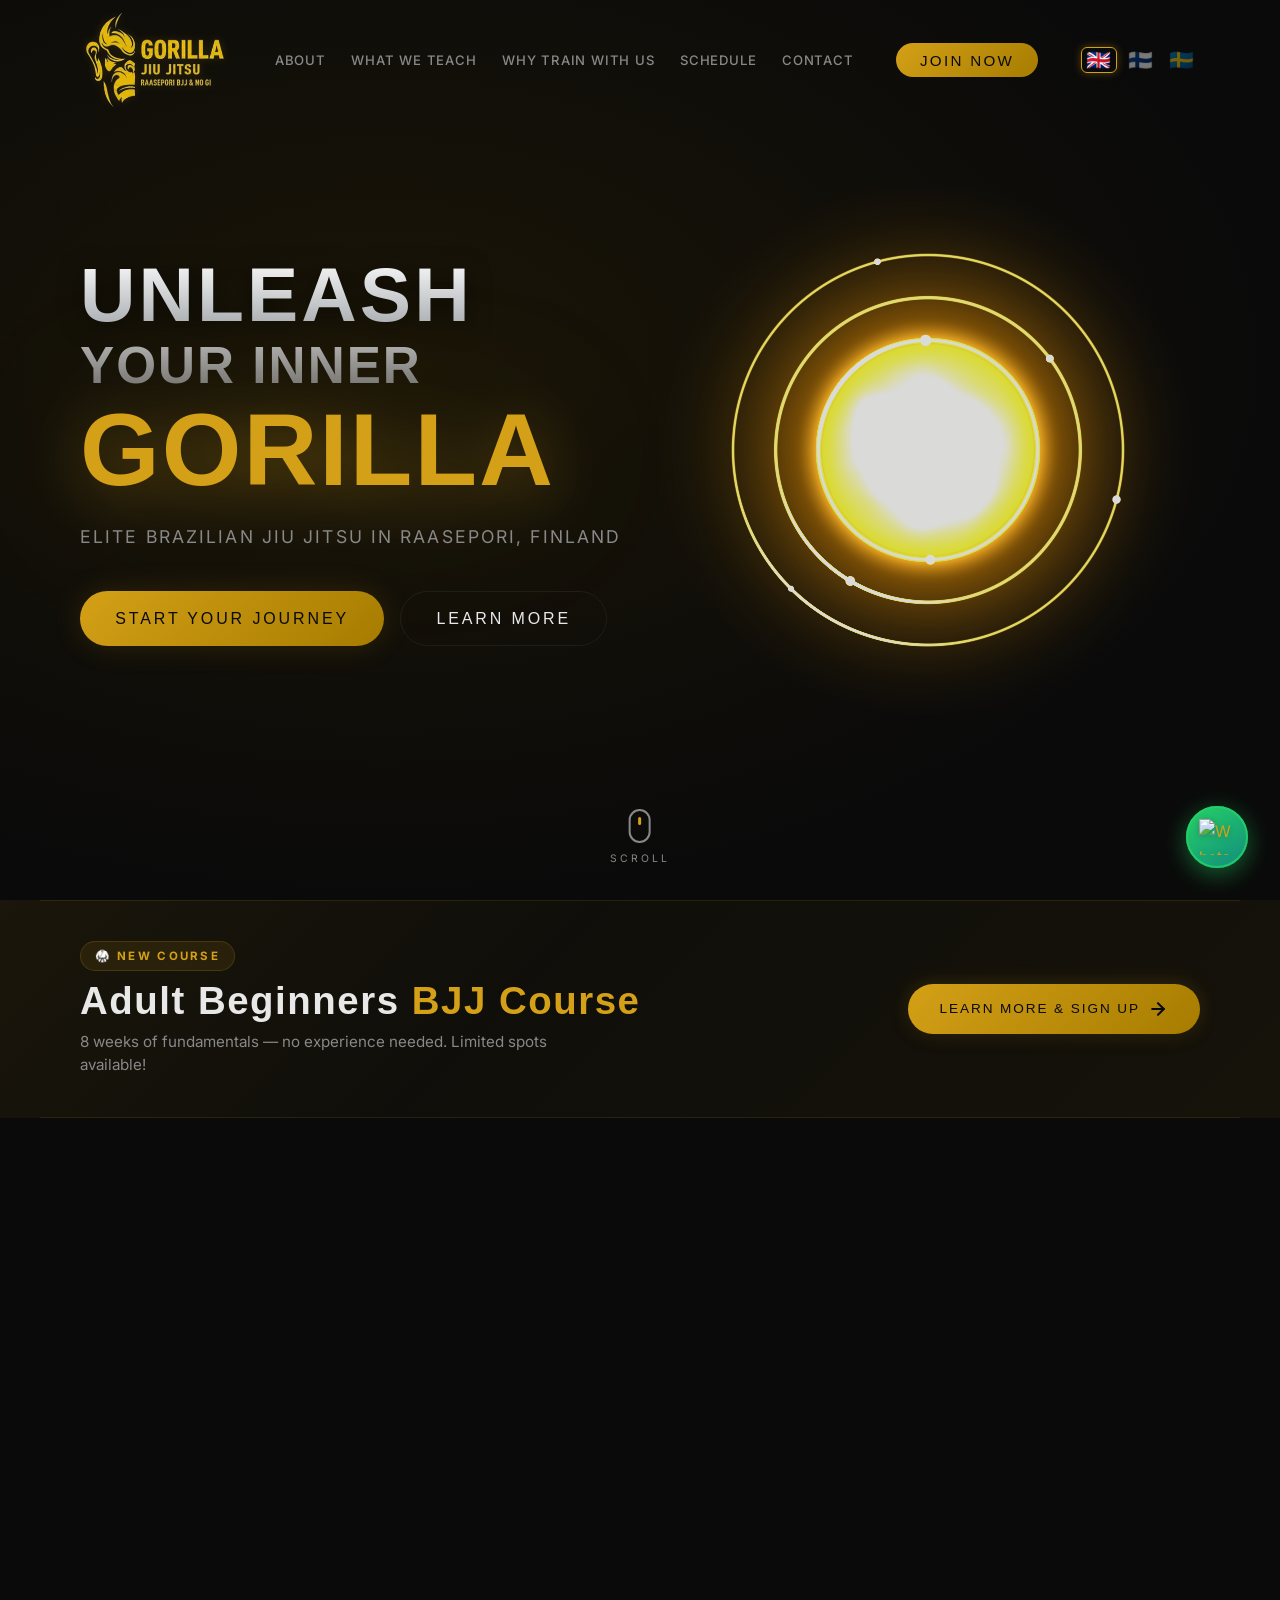
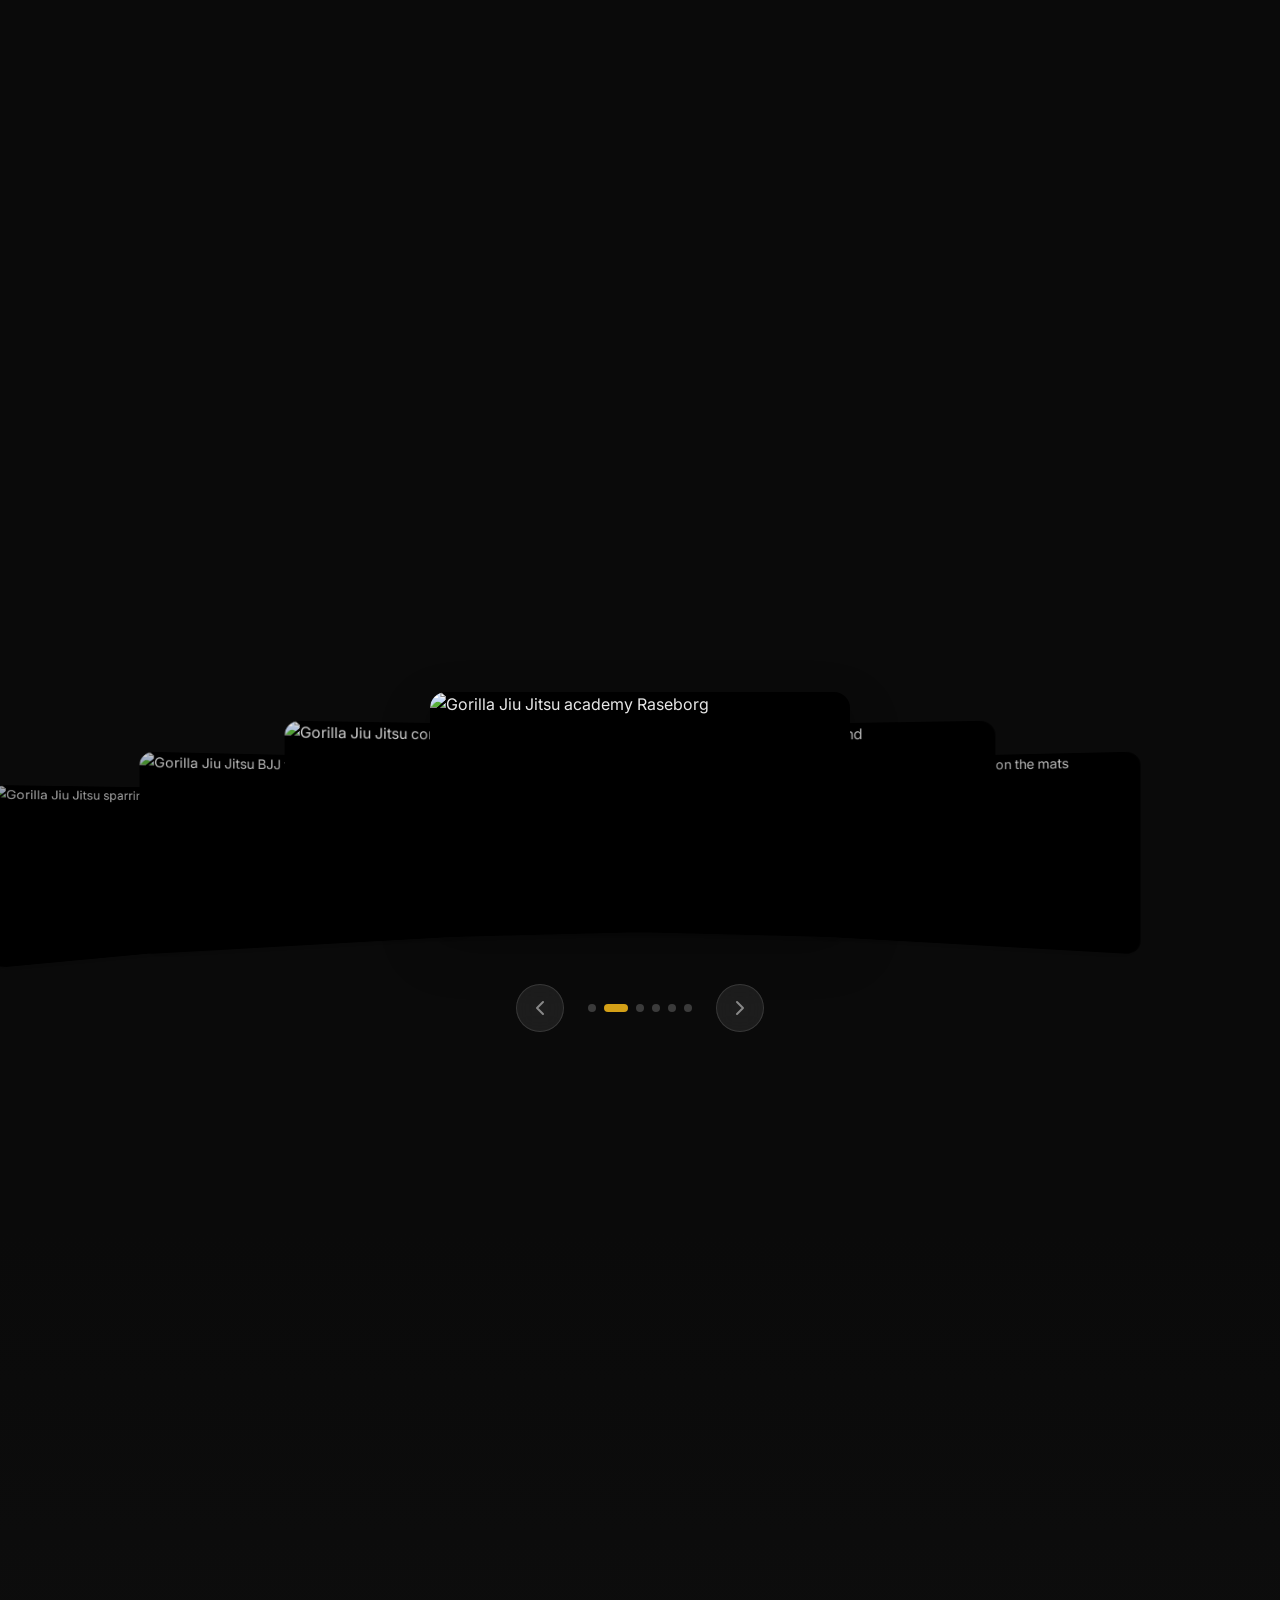
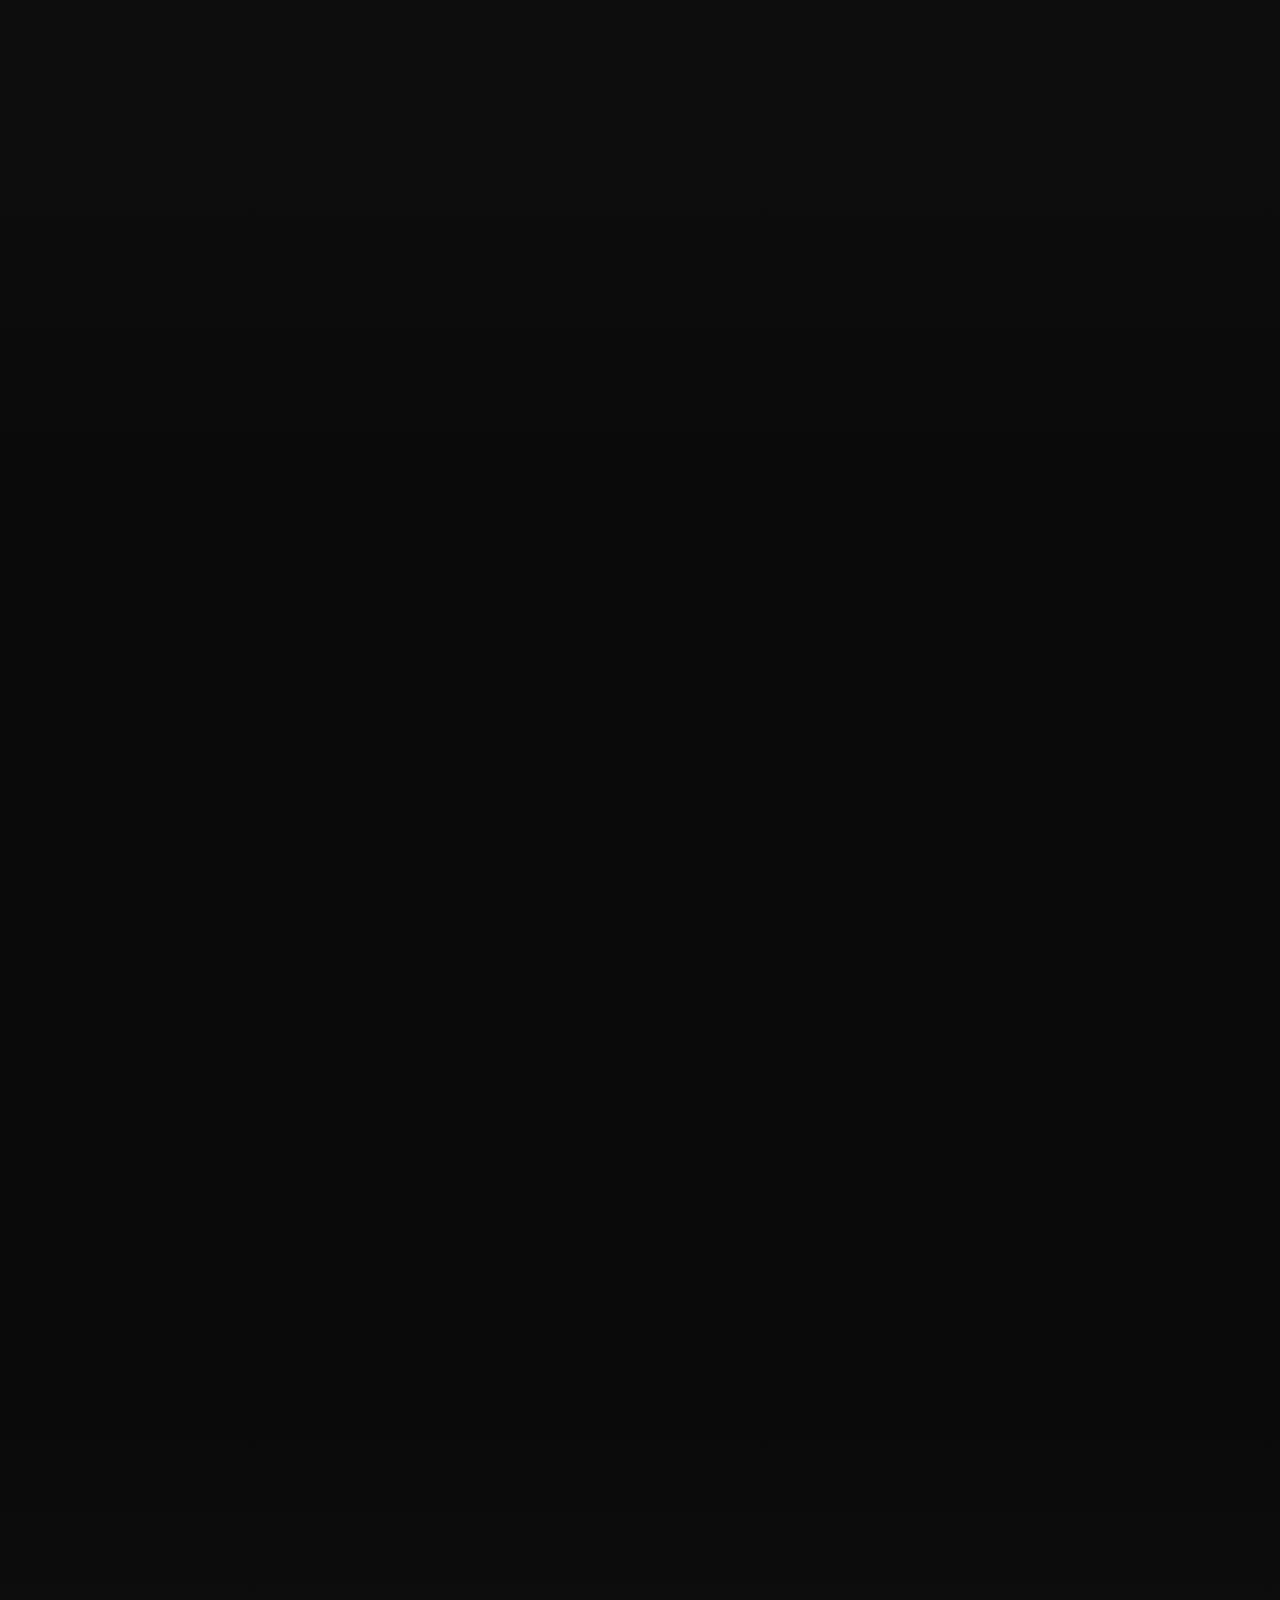
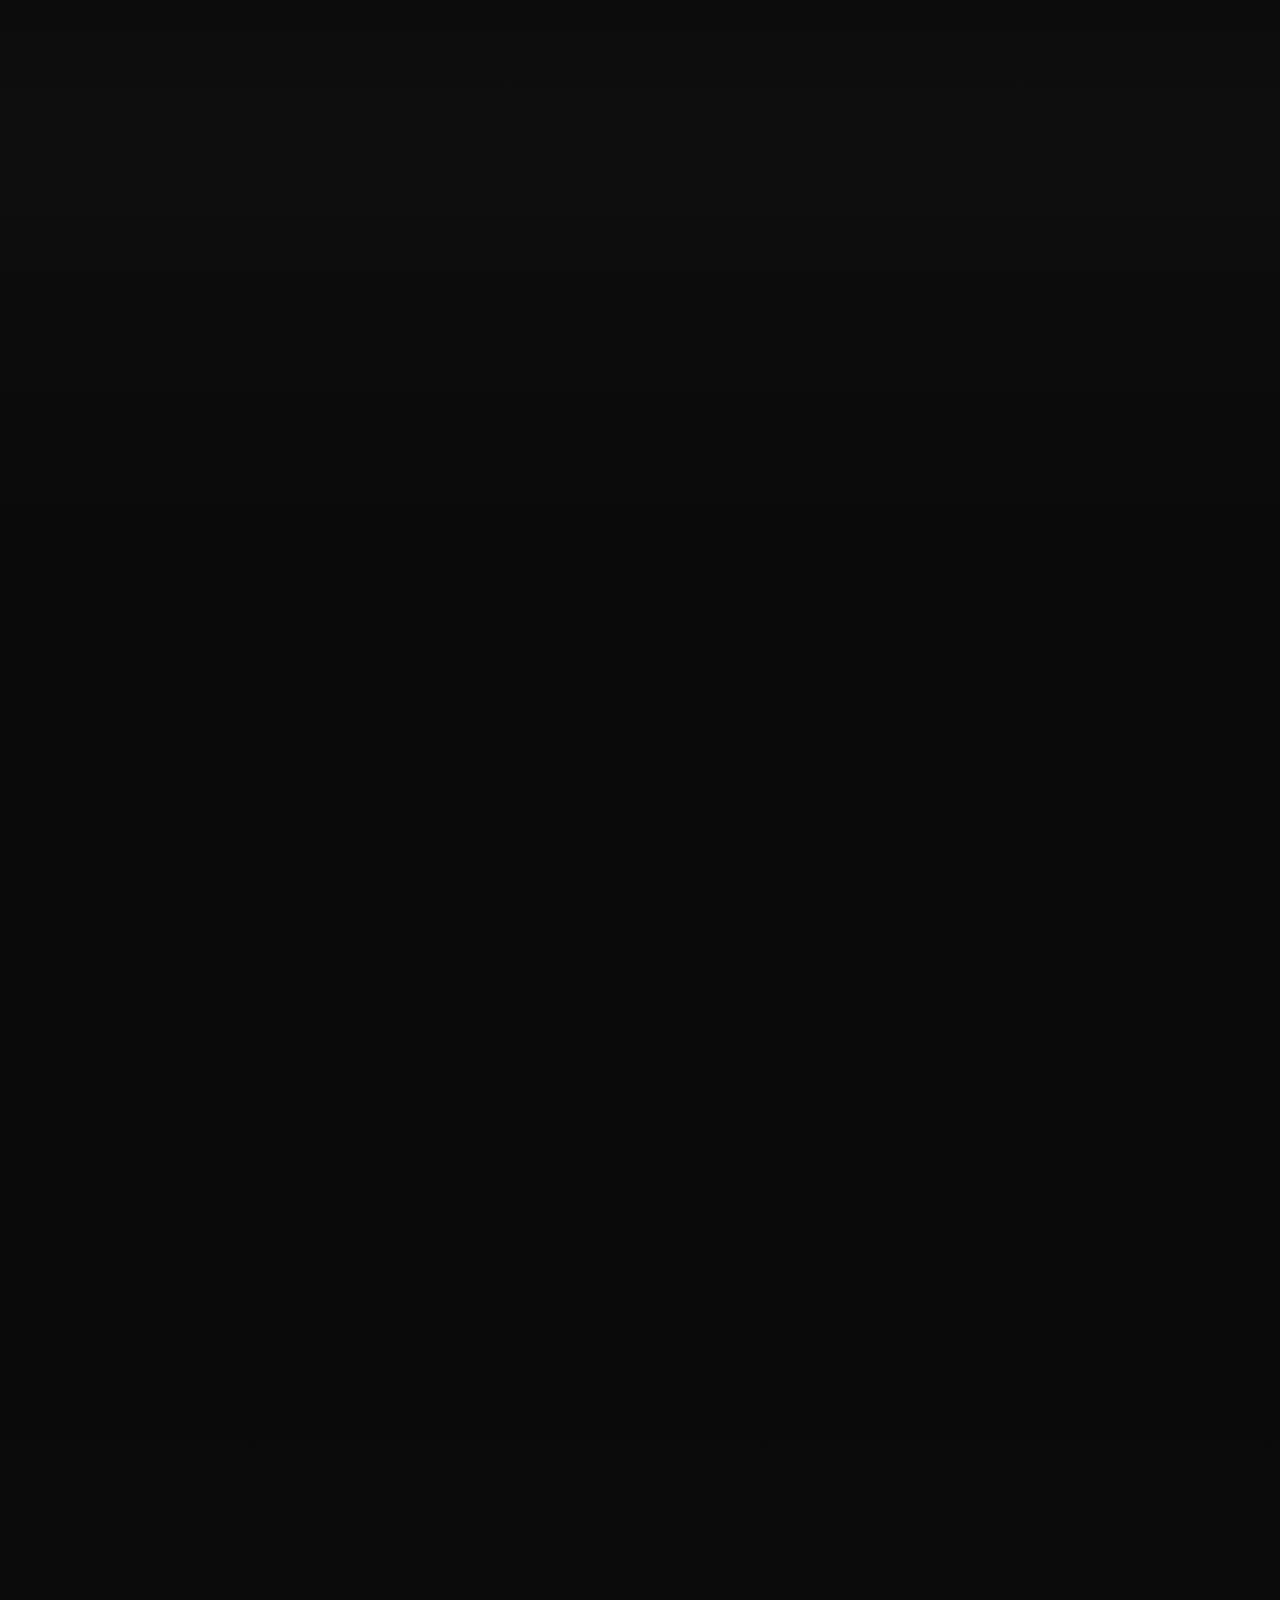
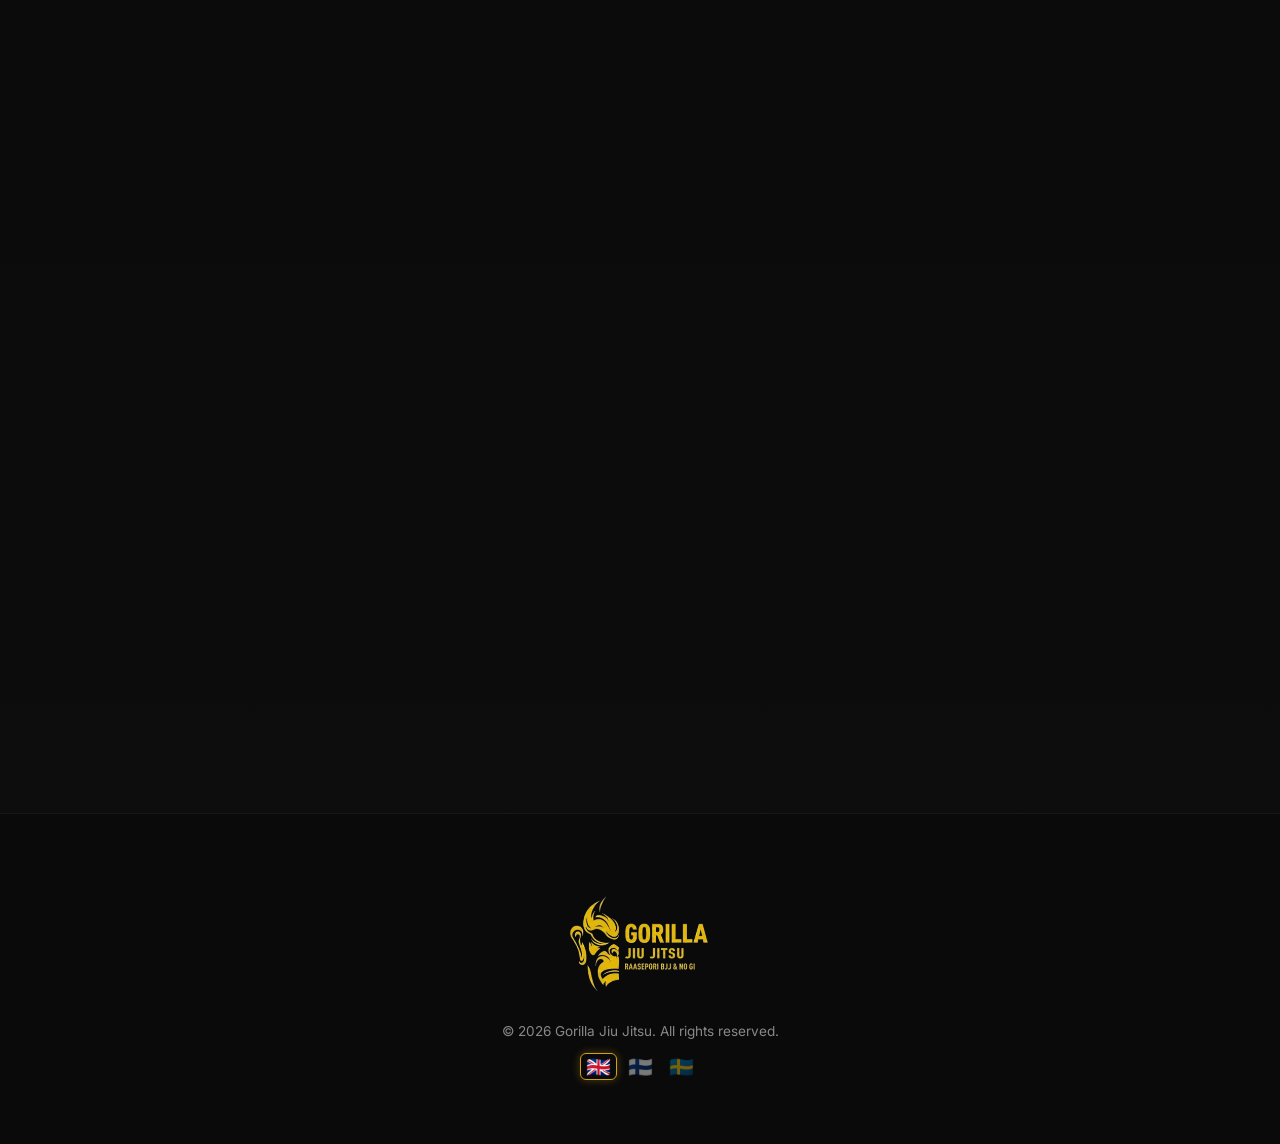
==== index.html @ 00e803ca "chore: update weekly schedule and hours" ====
<!DOCTYPE html>
<html lang="en">

<head>
    <!-- ═══ Google tag (gtag.js) ═══ -->
    <script async src="https://www.googletagmanager.com/gtag/js?id=G-5B80Y7X8W0"></script>
    <script>
        window.dataLayer = window.dataLayer || [];
        function gtag(){dataLayer.push(arguments);}
        gtag('js', new Date());
        gtag('config', 'G-5B80Y7X8W0');
    </script>
    <!-- ═══ End Google tag ═══ -->
    <meta charset="UTF-8" />
    <meta name="viewport" content="width=device-width, initial-scale=1.0" />

    <!-- ═══ Primary SEO ═══ -->
    <title>Gorilla BJJ — Brazilian Jiu Jitsu Classes in Raasepori, Finland</title>
    <meta name="description"
        content="Gorilla Jiu Jitsu — elite Brazilian Jiu Jitsu training in Raasepori, Finland. Gi, No-Gi, Kids BJJ & competition team. Book your free trial class today." />
    <link rel="canonical" href="https://www.gorillajiujitsu.org/" />

    <!-- ═══ Favicon ═══ -->
    <link rel="icon" type="image/png" href="gorilla-logo.png" />
    <link rel="apple-touch-icon" href="gorilla-logo.png" />

    <!-- ═══ Open Graph / Facebook ═══ -->
    <meta property="og:type" content="website" />
    <meta property="og:url" content="https://www.gorillajiujitsu.org/" />
    <meta property="og:title" content="Gorilla BJJ — Brazilian Jiu Jitsu in Raasepori, Finland" />
    <meta property="og:description"
        content="Elite BJJ training for all levels. Gi, No-Gi, Kids & competition. Free trial class available." />
    <meta property="og:image" content="https://www.gorillajiujitsu.org/gorilla-logo.png" />
    <meta property="og:locale" content="en_US" />
    <meta property="og:site_name" content="Gorilla Jiu Jitsu" />

    <!-- ═══ Twitter Card ═══ -->
    <meta name="twitter:card" content="summary_large_image" />
    <meta name="twitter:title" content="Gorilla BJJ — Brazilian Jiu Jitsu in Raasepori, Finland" />
    <meta name="twitter:description"
        content="Elite BJJ training for all levels. Gi, No-Gi, Kids & competition. Free trial class available." />
    <meta name="twitter:image" content="https://www.gorillajiujitsu.org/gorilla-logo.png" />

    <!-- ═══ LocalBusiness Structured Data ═══ -->
    <script type="application/ld+json">
    {
      "@context": "https://schema.org",
      "@type": "SportsActivityLocation",
      "name": "Gorilla Jiu Jitsu",
      "description": "Elite Brazilian Jiu Jitsu academy in Raasepori, Finland offering Gi, No-Gi, competition team, and kids BJJ classes.",
      "url": "https://www.gorillajiujitsu.org/",
      "telephone": "+358405012801",
      "image": "https://www.gorillajiujitsu.org/gorilla-logo.png",
      "address": {
        "@type": "PostalAddress",
        "streetAddress": "Metallduksgatan 34",
        "addressLocality": "Raseborg",
        "postalCode": "10600",
        "addressCountry": "FI"
      },
      "geo": {
        "@type": "GeoCoordinates",
        "latitude": 60.0049,
        "longitude": 23.4338
      },
      "openingHoursSpecification": [
        {"@type":"OpeningHoursSpecification","dayOfWeek":["Monday","Wednesday"],"opens":"17:00","closes":"20:30"},
        {"@type":"OpeningHoursSpecification","dayOfWeek":["Tuesday"],"opens":"17:00","closes":"20:00"},
        {"@type":"OpeningHoursSpecification","dayOfWeek":["Thursday"],"opens":"18:30","closes":"20:30"},
        {"@type":"OpeningHoursSpecification","dayOfWeek":["Saturday"],"opens":"12:00","closes":"14:30"}
      ],
      "sameAs": [
        "https://www.instagram.com/gorillajiujitsuraasepori/",
        "https://www.facebook.com/Gorilla.Jiu.jitsu.Raasepori"
      ]
    }
    </script>

    <!-- ═══ Fonts — preconnect then async load ═══ -->
    <link rel="preconnect" href="https://fonts.googleapis.com" />
    <link rel="preconnect" href="https://fonts.gstatic.com" crossorigin />
    <link rel="preload" as="style"
        href="https://fonts.googleapis.com/css2?family=Bebas+Neue&family=Inter:wght@300;400;500;600;700&display=swap"
        onload="this.onload=null;this.rel='stylesheet'" />
    <noscript>
        <link rel="stylesheet"
            href="https://fonts.googleapis.com/css2?family=Bebas+Neue&family=Inter:wght@300;400;500;600;700&display=swap" />
    </noscript>

    <!-- ═══ CDN preconnects ═══ -->
    <link rel="preconnect" href="https://cdnjs.cloudflare.com" />
    <link rel="preconnect" href="https://cdn.jsdelivr.net" />



    <!-- ═══ Stylesheet ═══ -->
    <link rel="stylesheet" href="style.css" />

    <!-- ═══ Vercel Web Analytics ═══ -->
    <script>
        window.va = window.va || function () { (window.vaq = window.vaq || []).push(arguments); };
    </script>
    <script defer src="/_vercel/insights/script.js"></script>

    <!-- ═══ Meta Pixel Code ═══ -->
    <script>
        !function(f,b,e,v,n,t,s)
        {if(f.fbq)return;n=f.fbq=function(){n.callMethod?
        n.callMethod.apply(n,arguments):n.queue.push(arguments)};
        if(!f._fbq)f._fbq=n;n.push=n;n.loaded=!0;n.version='2.0';
        n.queue=[];t=b.createElement(e);t.async=!0;
        t.src=v;s=b.getElementsByTagName(e)[0];
        s.parentNode.insertBefore(t,s)}(window,document,'script',
        'https://connect.facebook.net/en_US/fbevents.js');
        fbq('init', '1004245798802856');
        fbq('init', '176450533248273');
        fbq('track', 'PageView');
    </script>
    <noscript>
        <img height="1" width="1" style="display:none"
            src="https://www.facebook.com/tr?id=1004245798802856&ev=PageView&noscript=1" />
        <img height="1" width="1" style="display:none"
            src="https://www.facebook.com/tr?id=176450533248273&ev=PageView&noscript=1" />
    </noscript>
    <!-- ═══ End Meta Pixel Code ═══ -->
</head>

<body>

    <!-- ═══════════════════════════════════════════
       LOADER
  ═══════════════════════════════════════════ -->
    <div id="loader" class="loader">
        <div class="loader__inner">
            <div class="loader__ring"></div>
            <span class="loader__text">GORILLA JIU JITSU</span>
        </div>
    </div>

    <!-- ═══════════════════════════════════════════
       NAVIGATION
  ═══════════════════════════════════════════ -->
    <header id="navbar" class="navbar">
        <div class="navbar__container">
            <a href="#hero" class="navbar__logo" aria-label="Gorilla Jiu Jitsu Home">
                <img src="Logo-transparent.webp" alt="Gorilla Jiu Jitsu Logo" class="navbar__logo-img" width="200"
                    height="50" loading="eager" fetchpriority="high">
            </a>

            <nav class="navbar__links" id="nav-links" aria-label="Main navigation">
                <a href="#about" class="navbar__link" data-i18n="nav.about">About</a>
                <a href="#techniques" class="navbar__link" data-i18n="nav.techniques">What We Teach</a>
                <a href="#why-us" class="navbar__link" data-i18n="nav.whyUs">Why Train With Us</a>
                <a href="#schedule" class="navbar__link" data-i18n="nav.schedule">Schedule</a>
                <a href="#contact" class="navbar__link" data-i18n="nav.contact">Contact</a>
            </nav>

            <button class="navbar__cta" id="nav-cta">
                <span data-i18n="nav.join">JOIN NOW</span>
                <span class="btn-ripple"></span>
            </button>

            <div class="lang-switcher" id="lang-switcher">
                <button class="lang-btn active" data-lang="en" aria-label="English">🇬🇧</button>
                <button class="lang-btn" data-lang="fi" aria-label="Suomi">🇫🇮</button>
                <button class="lang-btn" data-lang="sv" aria-label="Svenska">🇸🇪</button>
            </div>

            <button class="navbar__hamburger" id="hamburger" aria-label="Toggle menu" aria-expanded="false">
                <span></span><span></span><span></span>
            </button>
        </div>
    </header>

    <!-- Mobile menu overlay -->
    <div class="mobile-menu" id="mobile-menu">
        <nav class="mobile-menu__links">
            <a href="#about" class="mobile-menu__link" data-i18n="nav.about">About</a>
            <a href="#techniques" class="mobile-menu__link" data-i18n="nav.techniques">What We Teach</a>
            <a href="#why-us" class="mobile-menu__link" data-i18n="nav.whyUs">Why Train With Us</a>
            <a href="#schedule" class="mobile-menu__link" data-i18n="nav.schedule">Schedule</a>
            <a href="#testimonials" class="mobile-menu__link" data-i18n="nav.testimonials">Testimonials</a>
            <a href="#contact" class="mobile-menu__link" data-i18n="nav.contact">Contact</a>
            <a href="#contact" class="mobile-menu__cta" data-i18n="nav.join">JOIN NOW</a>
        </nav>
    </div>

    <!-- ═══════════════════════════════════════════
       HERO
  ═══════════════════════════════════════════ -->
    <section id="hero" class="hero">
        <canvas id="smoke-canvas" class="hero__smoke"></canvas>

        <div class="hero__grid">
            <div class="hero__content">
                <h1 class="hero__title">
                    <span class="hero__title-line hero__title-line--1" data-i18n="hero.line1">UNLEASH</span>
                    <span class="hero__title-line hero__title-line--2" data-i18n="hero.line2">YOUR INNER</span>
                    <span class="hero__title-line hero__title-line--3 glitch-wrap" id="glitch-wrap">
                        <span class="glitch-text">GORILLA</span>
                        <span class="glitch-layer glitch-layer--before" aria-hidden="true">GORILLA</span>
                        <span class="glitch-layer glitch-layer--after" aria-hidden="true">GORILLA</span>
                    </span>
                </h1>
                <p class="hero__subtitle" data-i18n="hero.subtitle">Elite Brazilian Jiu Jitsu in Raasepori, Finland</p>
                <div class="hero__cta-group">
                    <a href="#contact" class="btn btn--primary" id="hero-cta">
                        <span data-i18n="hero.cta1">START YOUR JOURNEY</span>
                        <span class="btn-ripple"></span>
                    </a>
                    <a href="#about" class="btn btn--ghost" id="hero-learn-more" data-i18n="hero.cta2">LEARN MORE</a>
                </div>
            </div>

            <div class="hero__3d-container" id="hero-3d-container">
                <canvas id="orb-canvas" class="hero__orb-canvas"></canvas>
                <canvas id="gorilla-canvas" class="hero__3d-canvas"></canvas>
            </div>
        </div>

        <div class="hero__scroll-indicator">
            <div class="hero__scroll-mouse">
                <div class="hero__scroll-wheel"></div>
            </div>
            <span data-i18n="hero.scroll">SCROLL</span>
        </div>
    </section>

    <!-- ═══════════════════════════════════════════
       BEGINNERS COURSE BANNER
  ═══════════════════════════════════════════ -->
    <section id="beginners-banner" class="beginners-banner">
        <div class="beginners-banner__glow"></div>
        <div class="container beginners-banner__inner">
            <div class="beginners-banner__content">
                <span class="beginners-banner__badge" data-i18n="banner.badge">🥋 NEW COURSE</span>
                <h2 class="beginners-banner__title" data-i18n-html="banner.title">Adult Beginners <span class="gold">BJJ Course</span></h2>
                <p class="beginners-banner__desc" data-i18n="banner.desc">8 weeks of fundamentals — no experience needed. Limited spots available!</p>
            </div>
            <a href="beginners.html" class="btn btn--primary beginners-banner__cta" id="beginners-banner-cta">
                <span data-i18n="banner.cta">LEARN MORE & SIGN UP</span>
                <svg width="20" height="20" viewBox="0 0 24 24" fill="none" stroke="currentColor" stroke-width="2.5" stroke-linecap="round" stroke-linejoin="round" style="margin-left: 0.5rem;"><line x1="5" y1="12" x2="19" y2="12"/><polyline points="12 5 19 12 12 19"/></svg>
                <span class="btn-ripple"></span>
            </a>
        </div>
    </section>

    <!-- ═══════════════════════════════════════════
       ABOUT
  ═══════════════════════════════════════════ -->
    <section id="about" class="section about">
        <div class="container">
            <div class="section__header" data-animate="fade-up">
                <span class="section__tag" data-i18n="about.tag">OUR STORY</span>
                <h2 class="section__title" data-i18n-html="about.title">About <span class="gold">Gorilla Jiu
                        Jitsu</span></h2>
                <div class="section__divider"></div>
            </div>

            <div class="about__grid">
                <div class="about__text" data-animate="fade-right">
                    <p class="about__lead" data-i18n="about.p1">
                        Born in the heart of Raasepori, Gorilla Jiu Jitsu is more than a gym — it's a brotherhood forged
                        on the mats. We believe Brazilian Jiu Jitsu is the ultimate vehicle for building discipline,
                        resilience, and an unbreakable mindset.
                    </p>
                    <p data-i18n="about.p2">
                        Our academy welcomes everyone — from complete beginners to seasoned competitors. Whether you're
                        chasing podium finishes or simply seeking a new way to challenge body and mind, the Gorilla
                        family has a place for you.
                    </p>
                    <p data-i18n="about.p3">
                        Step into our world-class training facility, feel the energy of a team that pushes each other to
                        greatness, and discover what you're truly capable of.
                    </p>
                </div>

                <div class="about__stats" data-animate="fade-left">
                    <div class="stat-card">
                        <span class="stat-card__number" data-count="500">0</span><span
                            class="stat-card__suffix">+</span>
                        <span class="stat-card__label" data-i18n="about.stat1">Students Trained</span>
                    </div>
                    <div class="stat-card">
                        <span class="stat-card__number" data-count="17">0</span>
                        <span class="stat-card__label" data-i18n="about.stat2">Years of Experience</span>
                    </div>
                    <div class="stat-card">
                        <span class="stat-card__number" data-count="120">0</span><span
                            class="stat-card__suffix">+</span>
                        <span class="stat-card__label" data-i18n="about.stat3">Competition Medals</span>
                    </div>
                    <div class="stat-card">
                        <span class="stat-card__number" data-count="4">0</span>
                        <span class="stat-card__label" data-i18n="about.stat4">Black Belt Instructors</span>
                    </div>
                </div>
            </div>
        </div>
    </section>

    <!-- ═══════════════════════════════════════════
       GALLERY — DepthDeck Coverflow Carousel
  ═══════════════════════════════════════════ -->
    <section id="gallery" class="section gallery">
        <div class="container">
            <div class="section__header" data-animate="fade-up">
                <span class="section__tag" data-i18n="gallery.tag">OUR ACADEMY</span>
                <h2 class="section__title" data-i18n-html="gallery.title">Life on the <span class="gold">Mats</span>
                </h2>
                <div class="section__divider"></div>
            </div>
        </div>

        <div class="depth-carousel" id="depth-carousel">
            <div class="depth-carousel__stage" id="carousel-stage">
                <div class="depth-carousel__card" data-index="0">
                    <img src="Gallery (1).webp" alt="Gorilla Jiu Jitsu training session on the mats" draggable="false"
                        width="1920" height="1080" loading="lazy" decoding="async">
                </div>
                <div class="depth-carousel__card" data-index="1">
                    <img src="Gallery (2).webp" alt="Gorilla Jiu Jitsu sparring practice" draggable="false" width="1920"
                        height="1080" loading="lazy" decoding="async">
                </div>
                <div class="depth-carousel__card" data-index="2">
                    <img src="Gallery (3).webp" alt="Gorilla Jiu Jitsu BJJ team Raasepori" draggable="false"
                        width="1920" height="1080" loading="lazy" decoding="async">
                </div>
                <div class="depth-carousel__card" data-index="3">
                    <img src="Gallery (4).webp" alt="Gorilla Jiu Jitsu competition training" draggable="false"
                        width="1920" height="1080" loading="lazy" decoding="async">
                </div>
                <div class="depth-carousel__card" data-index="4">
                    <img src="Gallery (5).webp" alt="Gorilla Jiu Jitsu academy Raseborg" draggable="false" width="1920"
                        height="1080" loading="lazy" decoding="async">
                </div>
                <div class="depth-carousel__card" data-index="5">
                    <img src="Gallery (6).webp" alt="Gorilla Jiu Jitsu gym facility Finland" draggable="false"
                        width="1920" height="1080" loading="lazy" decoding="async">
                </div>
            </div>

            <div class="depth-carousel__controls">
                <button class="depth-carousel__btn" id="carousel-prev" aria-label="Previous slide">
                    <svg width="24" height="24" viewBox="0 0 24 24" fill="none" stroke="currentColor" stroke-width="2"
                        stroke-linecap="round" stroke-linejoin="round">
                        <polyline points="15 18 9 12 15 6" />
                    </svg>
                </button>
                <div class="depth-carousel__dots" id="carousel-dots"></div>
                <button class="depth-carousel__btn" id="carousel-next" aria-label="Next slide">
                    <svg width="24" height="24" viewBox="0 0 24 24" fill="none" stroke="currentColor" stroke-width="2"
                        stroke-linecap="round" stroke-linejoin="round">
                        <polyline points="9 18 15 12 9 6" />
                    </svg>
                </button>
            </div>
        </div>
    </section>

    <!-- ═══════════════════════════════════════════
       WHAT WE TEACH
  ═══════════════════════════════════════════ -->
    <section id="techniques" class="section techniques">
        <div class="container">
            <div class="section__header" data-animate="fade-up">
                <span class="section__tag" data-i18n="techniques.tag">DISCIPLINES</span>
                <h2 class="section__title" data-i18n-html="techniques.title">What We <span class="gold">Teach</span>
                </h2>
                <div class="section__divider"></div>
            </div>

            <div class="techniques__grid">
                <article class="tech-card" data-animate="fade-up" data-delay="0" data-tilt>
                    <div class="tech-card__icon">🥋</div>
                    <h3 class="tech-card__title" data-i18n="tech1.title">Gi Jiu Jitsu</h3>
                    <p class="tech-card__desc" data-i18n="tech1.desc">Traditional BJJ with the kimono. Master grips,
                        sweeps, and submissions
                        using the classic art form that started it all.</p>
                    <div class="tech-card__glow"></div>
                </article>

                <article class="tech-card" data-animate="fade-up" data-delay="1" data-tilt>
                    <div class="tech-card__icon">💪</div>
                    <h3 class="tech-card__title" data-i18n="tech2.title">No-Gi Grappling</h3>
                    <p class="tech-card__desc" data-i18n="tech2.desc">Fast-paced submission wrestling without the gi.
                        Develop explosive
                        takedowns, scrambles, and modern leg-lock systems.</p>
                    <div class="tech-card__glow"></div>
                </article>

                <article class="tech-card" data-animate="fade-up" data-delay="2" data-tilt>
                    <div class="tech-card__icon">🏆</div>
                    <h3 class="tech-card__title" data-i18n="tech3.title">Competition Training</h3>
                    <p class="tech-card__desc" data-i18n="tech3.desc">Sharpen your game for the podium. Intense
                        drilling, positional sparring,
                        and strategy sessions guided by experienced competitors.</p>
                    <div class="tech-card__glow"></div>
                </article>

                <article class="tech-card" data-animate="fade-up" data-delay="3" data-tilt>
                    <div class="tech-card__icon">🧒</div>
                    <h3 class="tech-card__title" data-i18n="tech4.title">Kids Program</h3>
                    <p class="tech-card__desc" data-i18n="tech4.desc">Building confidence, discipline, and coordination
                        in young grapplers aged
                        5–15. A safe, fun, and empowering environment.</p>
                    <div class="tech-card__glow"></div>
                </article>
            </div>
        </div>
    </section>

    <!-- ═══════════════════════════════════════════
       WHY TRAIN WITH US
  ═══════════════════════════════════════════ -->
    <section id="why-us" class="section why-us">
        <div class="container">
            <div class="section__header" data-animate="fade-up">
                <span class="section__tag" data-i18n="whyUs.tag">THE GORILLA DIFFERENCE</span>
                <h2 class="section__title" data-i18n-html="whyUs.title">Why Train <span class="gold">With Us</span></h2>
                <div class="section__divider"></div>
            </div>

            <div class="why-us__grid">
                <div class="why-card" data-animate="fade-up" data-delay="0">
                    <div class="why-card__number">01</div>
                    <h3 class="why-card__title" data-i18n="why1.title">World-Class Coaching</h3>
                    <p class="why-card__desc" data-i18n="why1.desc">Our instructors have trained and competed at the
                        highest level, bringing
                        international-grade technique to Raasepori.</p>
                </div>

                <div class="why-card" data-animate="fade-up" data-delay="1">
                    <div class="why-card__number">02</div>
                    <h3 class="why-card__title" data-i18n="why2.title">Family Atmosphere</h3>
                    <p class="why-card__desc" data-i18n="why2.desc">We're a tight-knit community where egos are left at
                        the door. Expect
                        handshakes, respect, and lifelong friendships.</p>
                </div>

                <div class="why-card" data-animate="fade-up" data-delay="2">
                    <div class="why-card__number">03</div>
                    <h3 class="why-card__title" data-i18n="why3.title">Brand-New Facility</h3>
                    <p class="why-card__desc" data-i18n="why3.desc">Train in our brand-new gym with quality mats, full
                        changing rooms,
                        showers, and free parking right at the door.</p>
                </div>

                <div class="why-card" data-animate="fade-up" data-delay="3">
                    <div class="why-card__number">04</div>
                    <h3 class="why-card__title" data-i18n="why4.title">Proven Results</h3>
                    <p class="why-card__desc" data-i18n="why4.desc">85+ competition medals and a growing roster of
                        champions. If you want to
                        compete, we'll get you podium-ready.</p>
                </div>
            </div>
        </div>
    </section>

    <!-- ═══════════════════════════════════════════
       SCHEDULE
  ═══════════════════════════════════════════ -->
    <section id="schedule" class="section schedule">
        <div class="container">
            <div class="section__header" data-animate="fade-up">
                <span class="section__tag" data-i18n="schedule.tag">CLASSES</span>
                <h2 class="section__title" data-i18n-html="schedule.title">Weekly <span class="gold">Schedule</span>
                </h2>
                <div class="section__divider"></div>
            </div>

            <div class="schedule__table-wrap" data-animate="fade-up">
                <table class="schedule__table" id="schedule-table">
                    <thead>
                        <tr>
                            <th data-i18n="schedule.th.time">Time</th>
                            <th data-i18n="schedule.th.mon">Monday</th>
                            <th data-i18n="schedule.th.tue">Tuesday</th>
                            <th data-i18n="schedule.th.wed">Wednesday</th>
                            <th data-i18n="schedule.th.thu">Thursday</th>
                            <th data-i18n="schedule.th.fri">Friday</th>
                            <th data-i18n="schedule.th.sat">Saturday</th>
                            <th data-i18n="schedule.th.sun">Sunday</th>
                        </tr>
                    </thead>
                    <tbody>
                        <tr>
                            <td class="schedule__time">12:00</td>
                            <td>—</td>
                            <td>—</td>
                            <td>—</td>
                            <td>—</td>
                            <td>—</td>
                            <td><span class="schedule__class schedule__class--nogi" data-i18n="cls.nogi">No-Gi</span>
                            </td>
                            <td>—</td>
                        </tr>

                        <tr>
                            <td class="schedule__time">17:00</td>
                            <td><span class="schedule__class schedule__class--kids" data-i18n="cls.kidsbjj">Kids BJJ
                                    (8–15)</span></td>
                            <td><span class="schedule__class schedule__class--kids" data-i18n="cls.kidstiny">Kids BJJ
                                    (3–7)</span></td>
                            <td><span class="schedule__class schedule__class--kids" data-i18n="cls.kidsnogi">Kids No-Gi
                                    (8–15)</span></td>
                            <td>—</td>
                            <td>—</td>
                            <td>—</td>
                            <td>—</td>
                        </tr>
                        <tr>
                            <td class="schedule__time">18:00</td>
                            <td><span class="schedule__class schedule__class--nogi" data-i18n="cls.nogi">No-Gi</span>
                            </td>
                            <td><span class="schedule__class schedule__class--gi" data-i18n="cls.bjj">BJJ</span></td>
                            <td><span class="schedule__class schedule__class--comp" data-i18n="cls.comp">Competition
                                    Training</span></td>
                            <td>—</td>
                            <td>—</td>
                            <td>—</td>
                            <td>—</td>
                        </tr>
                        <tr>
                            <td class="schedule__time">18:30</td>
                            <td>—</td>
                            <td>—</td>
                            <td>—</td>
                            <td><span class="schedule__class schedule__class--gi" data-i18n="cls.bjj">BJJ</span></td>
                            <td>—</td>
                            <td>—</td>
                            <td>—</td>
                        </tr>
                    </tbody>
                </table>
            </div>

            <div class="schedule__legend" data-animate="fade-up">
                <span class="schedule__legend-item"><span class="dot dot--gi"></span> <span
                        data-i18n="legend.gi">BJJ</span></span>
                <span class="schedule__legend-item"><span class="dot dot--nogi"></span> <span
                        data-i18n="legend.nogi">No-Gi</span></span>
                <span class="schedule__legend-item"><span class="dot dot--comp"></span> <span
                        data-i18n="legend.comp">Competition</span></span>
                <span class="schedule__legend-item"><span class="dot dot--kids"></span> <span
                        data-i18n="legend.kids">Kids</span></span>
            </div>
        </div>
    </section>

    <!-- ═══════════════════════════════════════════
       TESTIMONIALS
  ═══════════════════════════════════════════ -->
    <section id="testimonials" class="section testimonials">
        <div class="container">
            <div class="section__header" data-animate="fade-up">
                <span class="section__tag" data-i18n="testimonials.tag">WHAT THEY SAY</span>
                <h2 class="section__title" data-i18n-html="testimonials.title">From Our <span class="gold">Family</span>
                </h2>
                <div class="section__divider"></div>
            </div>

            <!-- Native Google Reviews Widget -->
            <div class="gr-widget">
                <div class="gr-widget__header">
                    <div class="gr-widget__header-left">
                        <div class="gr-widget__g-logo">
                            <svg viewBox="0 0 24 24" width="28" height="28" xmlns="http://www.w3.org/2000/svg"><path d="M22.56 12.25c0-.78-.07-1.53-.2-2.25H12v4.26h5.92c-.26 1.37-1.04 2.53-2.21 3.31v2.77h3.57c2.08-1.92 3.28-4.74 3.28-8.09z" fill="#4285F4"/><path d="M12 23c2.97 0 5.46-.98 7.28-2.66l-3.57-2.77c-.98.66-2.23 1.06-3.71 1.06-2.86 0-5.29-1.93-6.16-4.53H2.18v2.84C3.99 20.53 7.7 23 12 23z" fill="#34A853"/><path d="M5.84 14.09c-.22-.66-.35-1.36-.35-2.09s.13-1.43.35-2.09V7.07H2.18C1.43 8.55 1 10.22 1 12s.43 3.45 1.18 4.93l2.85-2.22.81-.62z" fill="#FBBC05"/><path d="M12 5.38c1.62 0 3.06.56 4.21 1.64l3.15-3.15C17.45 2.09 14.97 1 12 1 7.7 1 3.99 3.47 2.18 7.07l3.66 2.84c.87-2.6 3.3-4.53 6.16-4.53z" fill="#EA4335"/><path d="M1 1h22v22H1z" fill="none"/></svg>
                        </div>
                        <div class="gr-widget__header-text">
                            <h3 class="gr-widget__title" data-i18n="reviews.excellent">Excellent on Google</h3>
                            <div class="gr-widget__rating">
                                <div class="gr-widget__stars">
                                    <svg viewBox="0 0 24 24" width="16" height="16" fill="#FABB05"><path d="M12 17.27L18.18 21l-1.64-7.03L22 9.24l-7.19-.61L12 2 9.19 8.63 2 9.24l5.46 4.73L5.82 21z"/></svg>
                                    <svg viewBox="0 0 24 24" width="16" height="16" fill="#FABB05"><path d="M12 17.27L18.18 21l-1.64-7.03L22 9.24l-7.19-.61L12 2 9.19 8.63 2 9.24l5.46 4.73L5.82 21z"/></svg>
                                    <svg viewBox="0 0 24 24" width="16" height="16" fill="#FABB05"><path d="M12 17.27L18.18 21l-1.64-7.03L22 9.24l-7.19-.61L12 2 9.19 8.63 2 9.24l5.46 4.73L5.82 21z"/></svg>
                                    <svg viewBox="0 0 24 24" width="16" height="16" fill="#FABB05"><path d="M12 17.27L18.18 21l-1.64-7.03L22 9.24l-7.19-.61L12 2 9.19 8.63 2 9.24l5.46 4.73L5.82 21z"/></svg>
                                    <svg viewBox="0 0 24 24" width="16" height="16" fill="#FABB05"><path d="M12 17.27L18.18 21l-1.64-7.03L22 9.24l-7.19-.61L12 2 9.19 8.63 2 9.24l5.46 4.73L5.82 21z"/></svg>
                                </div>
                                <span class="gr-widget__summary" data-i18n-html="reviews.summary"><strong>5.0</strong> out of 5 based on <strong>11 reviews</strong></span>
                            </div>
                        </div>
                    </div>
                    <a href="https://www.google.com/search?q=gorilla+jiu+jitsu+-+raasepori+bjj+%26+no+gi&num=10&sca_esv=2f14afef1c200fca&sxsrf=ANbL-n7geWI-IqIHpnHvI17O11KUeXLXTA%3A1778706045702&source=hp&ei=feYEavOzKKaGwPAPkt3MkQE&iflsig=AFdpzrgAAAAAagT0jWX-pI10ONcK7B1-LABrnJ9jv8gV&oq=goril&gs_lp=[base64]&sclient=gws-wiz" target="_blank" rel="noopener" class="btn btn--google">
                        <span data-i18n="reviews.btn">Review us on Google</span>
                    </a>
                </div>

                <div class="gr-widget__carousel-wrapper">
                    <button class="gr-widget__nav gr-widget__nav--prev" aria-label="Previous reviews">
                        <svg viewBox="0 0 24 24" width="24" height="24" stroke="currentColor" stroke-width="2" fill="none"><polyline points="15 18 9 12 15 6"></polyline></svg>
                    </button>
                    
                    <div class="gr-widget__carousel" id="gr-carousel">
                        <!-- Reviews generated via JS -->
                    </div>

                    <button class="gr-widget__nav gr-widget__nav--next" aria-label="Next reviews">
                        <svg viewBox="0 0 24 24" width="24" height="24" stroke="currentColor" stroke-width="2" fill="none"><polyline points="9 18 15 12 9 6"></polyline></svg>
                    </button>
                </div>
            </div>
        </div>
    </section>

    <!-- ═══════════════════════════════════════════
       CONTACT / CTA
  ═══════════════════════════════════════════ -->
    <section id="contact" class="section contact">
        <div class="container">
            <div class="section__header" data-animate="fade-up">
                <span class="section__tag" data-i18n="contact.tag">GET STARTED</span>
                <h2 class="section__title" data-i18n-html="contact.title">Ready to <span class="gold">Train?</span></h2>
                <div class="section__divider"></div>
                <p class="section__subtitle" data-i18n="contact.subtitle">Book your free trial class today. No
                    experience needed — just bring
                    yourself and a willingness to learn.</p>
            </div>

            <div class="contact__grid">
                <form class="contact__form" id="contact-form" action="https://formspree.io/f/xnjbrnky" method="POST"
                    data-animate="fade-right">
                    <div class="form-group">
                        <input type="text" id="form-name" name="name" required placeholder=" " autocomplete="name" />
                        <label for="form-name" data-i18n="form.name">Full Name</label>
                        <span class="form-focus-bar"></span>
                    </div>
                    <div class="form-group">
                        <input type="email" id="form-email" name="email" required placeholder=" "
                            autocomplete="email" />
                        <label for="form-email" data-i18n="form.email">Email Address</label>
                        <span class="form-focus-bar"></span>
                    </div>
                    <div class="form-group">
                        <input type="tel" id="form-phone" name="phone" placeholder=" " autocomplete="tel" />
                        <label for="form-phone" data-i18n="form.phone">Phone (optional)</label>
                        <span class="form-focus-bar"></span>
                    </div>
                    <div class="form-group">
                        <select id="form-interest" name="interest" required>
                            <option value="" disabled selected></option>
                            <option value="adult-bjj" data-i18n="interest.adultBjj">Adult BJJ</option>
                            <option value="adult-nogi" data-i18n="interest.adultNogi">Adult No-Gi</option>
                            <option value="kids" data-i18n="interest.kids">Kids Program</option>
                            <option value="competition" data-i18n="interest.comp">Competition Team</option>
                            <option value="trial" data-i18n="interest.trial">Free Trial Class</option>
                        </select>
                        <label for="form-interest" data-i18n="form.interest">I'm Interested In</label>
                        <span class="form-focus-bar"></span>
                    </div>
                    <div class="form-group form-group--full">
                        <textarea id="form-message" name="message" rows="4" placeholder=" "></textarea>
                        <label for="form-message" data-i18n="form.message">Message (optional)</label>
                        <span class="form-focus-bar"></span>
                    </div>
                    <button type="submit" class="btn btn--primary btn--full" id="form-submit">
                        <span data-i18n="form.submit">SEND MESSAGE</span>
                        <span class="btn-ripple"></span>
                    </button>
                </form>

                <div class="contact__info" data-animate="fade-left">
                    <div class="contact__info-card">
                        <h3 class="contact__info-title" data-i18n="contact.location">📍 Location</h3>
                        <p>Metallduksgatan 34<br />10600 Raseborg</p>
                    </div>
                    <div class="contact__info-card">
                        <h3 class="contact__info-title" data-i18n="contact.hours">🕐 Hours</h3>
                        <p data-i18n-html="contact.hoursText">Mon &amp; Wed: 17:00 – 20:30<br />Tue: 17:00 –
                            20:00<br />Thu: 18:30 – 20:30<br />Sat: 12:00 – 14:30<br />Fri &amp; Sun: Closed</p>
                    </div>
                    <div class="contact__info-card">
                        <h3 class="contact__info-title" data-i18n="contact.contactTitle">📞 Contact</h3>
                        <p>040 5012801</p>
                    </div>
                    <div class="contact__socials">
                        <a href="https://www.instagram.com/gorillajiujitsuraasepori/" target="_blank" rel="noopener"
                            class="contact__social" aria-label="Instagram">
                            <svg viewBox="0 0 24 24" width="24" height="24" fill="currentColor">
                                <path
                                    d="M12 2.163c3.204 0 3.584.012 4.85.07 3.252.148 4.771 1.691 4.919 4.919.058 1.265.069 1.645.069 4.849 0 3.205-.012 3.584-.069 4.849-.149 3.225-1.664 4.771-4.919 4.919-1.266.058-1.644.07-4.85.07-3.204 0-3.584-.012-4.849-.07-3.26-.149-4.771-1.699-4.919-4.92-.058-1.265-.07-1.644-.07-4.849 0-3.204.013-3.583.07-4.849.149-3.227 1.664-4.771 4.919-4.919 1.266-.057 1.645-.069 4.849-.069zM12 0C8.741 0 8.333.014 7.053.072 2.695.272.273 2.69.073 7.052.014 8.333 0 8.741 0 12c0 3.259.014 3.668.072 4.948.2 4.358 2.618 6.78 6.98 6.98C8.333 23.986 8.741 24 12 24c3.259 0 3.668-.014 4.948-.072 4.354-.2 6.782-2.618 6.979-6.98.059-1.28.073-1.689.073-4.948 0-3.259-.014-3.667-.072-4.947-.196-4.354-2.617-6.78-6.979-6.98C15.668.014 15.259 0 12 0zm0 5.838a6.162 6.162 0 100 12.324 6.162 6.162 0 000-12.324zM12 16a4 4 0 110-8 4 4 0 010 8zm6.406-11.845a1.44 1.44 0 100 2.881 1.44 1.44 0 000-2.881z" />
                            </svg>
                        </a>
                        <a href="https://www.facebook.com/Gorilla.Jiu.jitsu.Raasepori" target="_blank" rel="noopener"
                            class="contact__social" aria-label="Facebook">
                            <svg viewBox="0 0 24 24" width="24" height="24" fill="currentColor">
                                <path
                                    d="M24 12.073c0-6.627-5.373-12-12-12s-12 5.373-12 12c0 5.99 4.388 10.954 10.125 11.854v-8.385H7.078v-3.47h3.047V9.43c0-3.007 1.792-4.669 4.533-4.669 1.312 0 2.686.235 2.686.235v2.953H15.83c-1.491 0-1.956.925-1.956 1.874v2.25h3.328l-.532 3.47h-2.796v8.385C19.612 23.027 24 18.062 24 12.073z" />
                            </svg>
                        </a>
                        <a href="https://share.google/eeP7SoUhwFfnKLAlo" target="_blank" rel="noopener"
                            class="contact__social" aria-label="Google My Business">
                            <svg viewBox="0 0 24 24" width="24" height="24" fill="currentColor">
                                <path
                                    d="M12 0C5.372 0 0 5.373 0 12s5.372 12 12 12 12-5.373 12-12S18.628 0 12 0zm6.369 17.154c-.46.652-1.105 1.165-1.856 1.478a5.07 5.07 0 01-2.093.435c-.792 0-1.529-.16-2.21-.478a5.15 5.15 0 01-1.727-1.318l1.59-1.363c.314.432.707.772 1.177 1.02.47.248.98.371 1.53.371.536 0 1.015-.128 1.437-.385.422-.256.633-.64.633-1.15 0-.396-.135-.727-.405-.992-.27-.265-.606-.472-1.007-.62a12.05 12.05 0 00-1.363-.427 6.524 6.524 0 01-1.633-.64 3.31 3.31 0 01-1.163-1.1c-.296-.465-.444-1.053-.444-1.764 0-.66.155-1.24.464-1.74.31-.5.737-.89 1.283-1.17a3.97 3.97 0 011.87-.42c.71 0 1.363.152 1.96.457.597.304 1.09.74 1.477 1.306l-1.577 1.272c-.228-.375-.529-.672-.902-.892-.373-.22-.79-.33-1.25-.33-.469 0-.867.123-1.194.37-.327.248-.49.587-.49 1.018 0 .34.116.621.348.844.232.223.53.405.893.546.363.141.76.276 1.19.405a6.73 6.73 0 011.668.689c.5.296.902.683 1.205 1.16.304.478.456 1.078.456 1.8 0 .723-.153 1.354-.46 1.893z" />
                            </svg>
                        </a>
                    </div>
                </div>
            </div>
        </div>
    </section>

    <!-- ═══════════════════════════════════════════
       FOOTER
  ═══════════════════════════════════════════ -->
    <footer class="footer">
        <div class="container footer__inner">
            <div class="footer__brand">
                <img src="Logo-transparent.webp" alt="Gorilla Jiu Jitsu Logo" class="footer__logo-img" width="200"
                    height="50" loading="lazy" decoding="async">
            </div>

            <div class="footer__bottom">
                <span class="footer__copy" data-i18n="footer.copy">© 2026 Gorilla Jiu Jitsu. All rights reserved.</span>
                <div class="lang-switcher lang-switcher--footer">
                    <button class="lang-btn active" data-lang="en" aria-label="English">🇬🇧</button>
                    <button class="lang-btn" data-lang="fi" aria-label="Suomi">🇫🇮</button>
                    <button class="lang-btn" data-lang="sv" aria-label="Svenska">🇸🇪</button>
                </div>
            </div>
        </div>
    </footer>

    <!-- ═══ WHATSAPP FLOATING BUTTON ═══ -->
    <a id="whatsapp-float"
       class="whatsapp-float"
       href="https://wa.me/3584578337530"
       target="_blank"
       rel="noopener noreferrer"
       aria-label="Contact us on WhatsApp">
        <span class="whatsapp-float__label">Chat with us on WhatsApp</span>
        <div class="whatsapp-float__btn">
            <img src="whatsapp-logo.png" alt="WhatsApp" width="36" height="36" loading="lazy" />
        </div>
    </a>

    <!-- i18n must run before main.js -->
    <script src="i18n.js" defer></script>
    <!-- Main JS -->
    <script src="main.js" defer></script>

    <!-- Hide Elfsight free branding badge -->
    <script>
        (function () {
            function hideElfsightBranding() {
                // The widget host element
                var host = document.querySelector('.elfsight-app-d02d8c41-1090-4844-a8f1-62ba571a7d6b');
                if (!host) return;

                // Try shadow root first (newer Elfsight)
                var root = host.shadowRoot;
                if (root) {
                    var footer = root.querySelector('[class*="widget-footer"], [class*="eapps-link"], a[href*="elfsight.com"]');
                    if (footer) { footer.style.cssText = 'display:none!important'; }
                }

                // Also scan all iframes the widget may have injected
                var iframes = document.querySelectorAll('iframe');
                iframes.forEach(function (f) {
                    try {
                        var doc = f.contentDocument || f.contentWindow.document;
                        var el = doc.querySelector('[class*="widget-footer"], [class*="eapps-link"], a[href*="elfsight.com"]');
                        if (el) { el.style.cssText = 'display:none!important'; }
                    } catch (e) { /* cross-origin — skip */ }
                });

                // Also try direct children of the widget div (plain DOM fallback)
                var direct = host.querySelectorAll('[class*="widget-footer"], [class*="eapps-link"], a[href*="elfsight.com"]');
                direct.forEach(function (el) { el.style.cssText = 'display:none!important'; });
            }

            // Poll until found, then keep watching
            var attempts = 0;
            var iv = setInterval(function () {
                hideElfsightBranding();
                attempts++;
                if (attempts > 40) clearInterval(iv); // stop after 20 s
            }, 500);

            // Also re-run on any DOM mutation in case widget re-renders
            var mo = new MutationObserver(hideElfsightBranding);
            mo.observe(document.body, { childList: true, subtree: true });
        })();
    </script>
</body>

</html>
---- style.css ----
/* ═══════════════════════════════════════════════════
   GORILLA JIU JITSU — DESIGN SYSTEM
   Dark cinematic theme, gold accents, glassmorphism
   ═══════════════════════════════════════════════════ */

/* ─── CUSTOM PROPERTIES ────────────────────────── */
:root {
  --bg: #0A0A0A;
  --bg-card: #111111;
  --bg-card-alt: #181818;
  --surface: #1a1a1a;
  --border: rgba(255, 255, 255, .06);
  --text: #e8e8e8;
  --text-muted: #888888;
  --gold: #D4A017;
  --gold-light: #f0c44a;
  --gold-dark: #a67c00;
  --red: #c0392b;
  --green: #27ae60;
  --blue: #2980b9;
  --purple: #8e44ad;
  --orange: #e67e22;
  --teal: #1abc9c;
  --cyan: #00bcd4;

  --font-display: 'Oswald', sans-serif;
  --font-body: 'Inter', system-ui, sans-serif;

  --glass-bg: rgba(9, 10, 15, 0.85);
  /* Slightly darker glass for header */
  --glass-blur: 16px;
  --glass-border: rgba(255, 255, 255, 0.05);

  --radius-sm: 8px;
  --radius-md: 14px;
  --radius-lg: 24px;
  --radius-full: 9999px;

  --shadow-sm: 0 2px 8px rgba(0, 0, 0, .3);
  --shadow-md: 0 8px 32px rgba(0, 0, 0, .45);
  --shadow-lg: 0 16px 64px rgba(0, 0, 0, .6);
  --shadow-gold: 0 0 30px rgba(212, 160, 23, .15);

  --transition: .4s cubic-bezier(0.165, 0.84, 0.44, 1);
  --container: 1200px;
  --nav-h: 120px;
  --nav-h-scrolled: 80px;
}

/* ─── RESET & BASE ─────────────────────────────── */
*,
*::before,
*::after {
  margin: 0;
  padding: 0;
  box-sizing: border-box;
}

html {
  scroll-behavior: smooth;
  scroll-padding-top: var(--nav-h);
  -webkit-font-smoothing: antialiased;
  -moz-osx-font-smoothing: grayscale;
  overflow-x: hidden;
}

body {
  font-family: var(--font-body);
  background: var(--bg);
  color: var(--text);
  line-height: 1.6;
  overflow-x: hidden;
  overflow-wrap: break-word;
  word-wrap: break-word;
}

img,
svg {
  display: block;
  max-width: 100%;
}

a {
  color: var(--gold);
  text-decoration: none;
  transition: color var(--transition);
}

a:hover {
  color: var(--gold-light);
}

::selection {
  background: var(--gold);
  color: var(--bg);
}

/* ─── UTILITY ──────────────────────────────────── */
.container {
  width: 100%;
  max-width: var(--container);
  margin: 0 auto;
  padding: 0 clamp(1rem, 4vw, 2.5rem);
}

.gold {
  color: var(--gold);
}

/* ─── LOADER ───────────────────────────────────── */
.loader {
  position: fixed;
  inset: 0;
  z-index: 9999;
  background: var(--bg);
  display: flex;
  align-items: center;
  justify-content: center;
  transition: opacity .6s ease, visibility .6s ease;
}

.loader.hidden {
  opacity: 0;
  visibility: hidden;
  pointer-events: none;
}

.loader__inner {
  display: flex;
  flex-direction: column;
  align-items: center;
  gap: 1.5rem;
}

.loader__ring {
  width: 56px;
  height: 56px;
  border: 3px solid var(--border);
  border-top-color: var(--gold);
  border-radius: 50%;
  animation: spin 1s linear infinite;
}

@keyframes spin {
  to {
    transform: rotate(360deg);
  }
}

.loader__text {
  font-family: var(--font-display);
  font-size: 1.4rem;
  letter-spacing: .25em;
  color: var(--gold);
  animation: pulse-text 1.4s ease-in-out infinite;
}

@keyframes pulse-text {

  0%,
  100% {
    opacity: .4;
  }

  50% {
    opacity: 1;
  }
}

/* ─── NAVBAR ───────────────────────────────────── */
.navbar {
  position: fixed;
  top: 0;
  left: 0;
  width: 100%;
  height: var(--nav-h);
  z-index: 1000;
  transition: height var(--transition), background var(--transition), box-shadow var(--transition), backdrop-filter var(--transition);
}

.navbar.scrolled {
  height: var(--nav-h-scrolled);
  background: var(--glass-bg);
  backdrop-filter: blur(var(--glass-blur));
  -webkit-backdrop-filter: blur(var(--glass-blur));
  box-shadow: 0 1px 0 var(--glass-border), var(--shadow-sm);
}

.navbar__container {
  max-width: var(--container);
  margin: 0 auto;
  height: 100%;
  padding: 0 clamp(1rem, 4vw, 2.5rem);
  display: flex;
  align-items: center;
  justify-content: space-between;
}

.navbar__logo {
  display: flex;
  align-items: center;
  gap: 0.8rem;
  text-decoration: none;
}

.navbar__logo-img {
  height: 100px;
  width: auto;
  object-fit: contain;
  filter: drop-shadow(0 0 4px rgba(212, 160, 23, 0.2));
  transition: height var(--transition), filter 0.3s ease;
}

.navbar.scrolled .navbar__logo-img {
  height: 60px;
}

.navbar__logo:hover .navbar__logo-img {
  filter: drop-shadow(0 0 8px rgba(212, 160, 23, 0.5));
  transition: filter 0.3s ease;
}

.navbar__links {
  display: flex;
  gap: clamp(.8rem, 2vw, 2rem);
}

.navbar__link {
  color: var(--text-muted);
  font-size: .82rem;
  font-weight: 500;
  letter-spacing: .06em;
  text-transform: uppercase;
  position: relative;
  padding: .25rem 0;
  transition: color var(--transition);
}

.navbar__link::after {
  content: '';
  position: absolute;
  bottom: -2px;
  left: 0;
  width: 0;
  height: 2px;
  background: var(--gold);
  transition: width var(--transition);
}

.navbar__link:hover,
.navbar__link.active {
  color: var(--gold);
}

.navbar__link:hover::after,
.navbar__link.active::after {
  width: 100%;
}

.navbar__cta {
  position: relative;
  overflow: hidden;
  background: linear-gradient(135deg, var(--gold), var(--gold-dark));
  color: var(--bg);
  border: none;
  padding: .55rem 1.5rem;
  font-family: var(--font-display);
  font-size: .95rem;
  letter-spacing: .15em;
  cursor: pointer;
  border-radius: var(--radius-full);
  transition: transform var(--transition), box-shadow var(--transition);
}

.navbar__cta:hover {
  transform: scale(1.05);
  box-shadow: var(--shadow-gold);
}

/* Hamburger */
.navbar__hamburger {
  display: none;
  flex-direction: column;
  gap: 5px;
  background: none;
  border: none;
  cursor: pointer;
  padding: .5rem;
  z-index: 1001;
}

.navbar__hamburger span {
  display: block;
  width: 26px;
  height: 2px;
  background: var(--text);
  border-radius: 2px;
  transition: transform var(--transition), opacity var(--transition);
}

.navbar__hamburger.open span:nth-child(1) {
  transform: translateY(7px) rotate(45deg);
}

.navbar__hamburger.open span:nth-child(2) {
  opacity: 0;
}

.navbar__hamburger.open span:nth-child(3) {
  transform: translateY(-7px) rotate(-45deg);
}

/* Mobile menu */
.mobile-menu {
  position: fixed;
  inset: 0;
  z-index: 999;
  background: rgba(10, 10, 10, .96);
  backdrop-filter: blur(20px);
  display: flex;
  align-items: center;
  justify-content: center;
  opacity: 0;
  visibility: hidden;
  transition: opacity .4s ease, visibility .4s ease;
}

.mobile-menu.open {
  opacity: 1;
  visibility: visible;
}

.mobile-menu__links {
  display: flex;
  flex-direction: column;
  align-items: center;
  gap: 1.8rem;
}

.mobile-menu__link {
  font-family: var(--font-display);
  font-size: 2rem;
  color: var(--text);
  letter-spacing: .1em;
  transition: color var(--transition);
}

.mobile-menu__link:hover {
  color: var(--gold);
}

.mobile-menu__cta {
  margin-top: 1rem;
  padding: .7rem 2.5rem;
  background: linear-gradient(135deg, var(--gold), var(--gold-dark));
  color: var(--bg);
  font-family: var(--font-display);
  font-size: 1.2rem;
  letter-spacing: .15em;
  border-radius: var(--radius-full);
}

/* ─── HERO ─────────────────────────────────────── */
.hero {
  position: relative;
  width: 100%;
  height: 100vh;
  min-height: 600px;
  display: flex;
  align-items: center;
  justify-content: center;
  overflow: hidden;
  background: radial-gradient(ellipse at 30% 40%, #1a1507 0%, var(--bg) 70%);
}

.hero__grid {
  position: relative;
  z-index: 3;
  width: 100%;
  max-width: var(--container);
  margin: 0 auto;
  padding: 0 clamp(1rem, 4vw, 2.5rem);
  display: grid;
  grid-template-columns: 1fr 1fr;
  align-items: center;
  gap: 2rem;
  height: 100%;
}

.hero__3d-container {
  position: relative;
  width: 100%;
  height: 100%;
  min-height: 400px;
  z-index: 1;
  pointer-events: none;
}

.hero__3d-canvas {
  width: 100%;
  height: 100%;
  display: block;
  position: relative;
  z-index: 2;
}

.hero__orb-canvas {
  position: absolute;
  top: 50%;
  left: 50%;
  transform: translate(-50%, -50%);
  width: 400%;
  height: 400%;
  z-index: 1;
  pointer-events: none;
  opacity: 0.85;
}

@media (min-width: 1440px) {
  .hero__orb-canvas {
    width: 450%;
    height: 450%;
    opacity: 0.9;
  }
}

.hero__smoke {
  position: absolute;
  inset: 0;
  width: 100%;
  height: 100%;
  z-index: 2;
  pointer-events: none;
  opacity: .45;
}

.hero__content {
  position: relative;
  z-index: 3;
  text-align: left;
  padding: 0;
}

.hero__title {
  display: flex;
  flex-direction: column;
  align-items: flex-start;
}

/* ─── GLITCH EFFECT (JS-driven) ─────────────────── */
.glitch-wrap {
  position: relative;
  display: inline-block;
}

.glitch-text {
  position: relative;
  font-size: clamp(3rem, min(8vw, 12vh), 7.8rem);
  font-family: var(--font-display);
  line-height: 1.05;
  letter-spacing: 0.02em;
  color: #D4A017;
  filter: drop-shadow(0 10px 30px rgba(212, 160, 23, 0.4)) drop-shadow(0 0 80px rgba(212, 160, 23, 0.15));
}

.glitch-layer {
  position: absolute;
  top: 0;
  left: 0;
  width: 100%;
  height: 100%;
  font-size: clamp(3rem, min(8vw, 12vh), 7.8rem);
  font-family: var(--font-display);
  overflow: hidden;
  clip-path: inset(0 0 100% 0);
  opacity: 0;
  transition: opacity 0.1s;
}

.glitch-layer--before {
  left: -3px;
  color: #D4A017;
  text-shadow: 5px 0 cyan;
}

.glitch-layer--after {
  left: 3px;
  color: #D4A017;
  text-shadow: -5px 0 red;
}

.hero__title-line {
  font-family: var(--font-display);
  line-height: 1.05;
  letter-spacing: .04em;
  opacity: 0;
  transform: translateY(40px);
  text-transform: uppercase;
  max-width: 100%;
}

.hero__title-line--1 {
  font-size: clamp(2rem, min(6vw, 9vh), 5.5rem);
  background: linear-gradient(180deg, #FFFFFF 0%, #A0A5AA 100%);
  -webkit-background-clip: text;
  background-clip: text;
  -webkit-text-fill-color: transparent;
  filter: drop-shadow(0 4px 12px rgba(0, 0, 0, 0.5));
}

.hero__title-line--2 {
  font-size: clamp(1.4rem, min(4vw, 6vh), 3.5rem);
  background: linear-gradient(180deg, #B5B5B5 0%, #6E6E6E 100%);
  -webkit-background-clip: text;
  background-clip: text;
  -webkit-text-fill-color: transparent;
  margin-top: 0.3rem;
}

.hero__title-line--3 {
  font-size: clamp(3rem, min(8vw, 12vh), 7.8rem);
  margin-top: 0.2rem;
  letter-spacing: 0.02em;
}

.hero__subtitle {
  font-size: clamp(.75rem, 2.5vw, 1.1rem);
  color: var(--text-muted);
  letter-spacing: .12em;
  text-transform: uppercase;
  margin-top: 1.2rem;
  opacity: 0;
  transform: translateY(20px);
  word-wrap: break-word;
  overflow-wrap: break-word;
}

.hero__cta-group {
  display: flex;
  gap: 1rem;
  justify-content: flex-start;
  margin-top: 2.5rem;
  opacity: 0;
  transform: translateY(20px);
  flex-wrap: wrap;
}

/* Scroll indicator */
.hero__scroll-indicator {
  position: absolute;
  bottom: 2rem;
  left: 50%;
  transform: translateX(-50%);
  z-index: 3;
  display: flex;
  flex-direction: column;
  align-items: center;
  gap: .5rem;
  opacity: 0;
  animation: fade-in-up 1s 2.5s forwards;
}

.hero__scroll-indicator span {
  font-size: .65rem;
  letter-spacing: .3em;
  color: var(--text-muted);
  text-transform: uppercase;
}

.hero__scroll-mouse {
  width: 22px;
  height: 34px;
  border: 2px solid var(--text-muted);
  border-radius: 12px;
  position: relative;
}

.hero__scroll-wheel {
  width: 3px;
  height: 8px;
  background: var(--gold);
  border-radius: 2px;
  position: absolute;
  top: 6px;
  left: 50%;
  transform: translateX(-50%);
  animation: scroll-wheel 2s ease-in-out infinite;
}

@keyframes scroll-wheel {
  0% {
    opacity: 1;
    transform: translateX(-50%) translateY(0);
  }

  100% {
    opacity: 0;
    transform: translateX(-50%) translateY(12px);
  }
}

@keyframes fade-in-up {
  from {
    opacity: 0;
    transform: translateX(-50%) translateY(20px);
  }

  to {
    opacity: 1;
    transform: translateX(-50%) translateY(0);
  }
}

/* ─── BUTTONS ──────────────────────────────────── */
.btn {
  position: relative;
  display: inline-flex;
  align-items: center;
  justify-content: center;
  overflow: hidden;
  padding: .85rem 2.2rem;
  font-family: var(--font-display);
  font-size: 1rem;
  letter-spacing: .18em;
  border-radius: var(--radius-full);
  cursor: pointer;
  transition: transform var(--transition), box-shadow var(--transition);
  text-decoration: none;
  border: none;
}

.btn:hover {
  transform: translateY(-2px);
}

.btn--primary {
  background: linear-gradient(135deg, var(--gold), var(--gold-dark));
  color: var(--bg);
  box-shadow: var(--shadow-gold);
}

.btn--primary:hover {
  color: var(--bg);
  box-shadow: 0 0 50px rgba(212, 160, 23, .3);
}

.btn--ghost {
  background: transparent;
  color: var(--text);
  border: 1px solid var(--border);
}

.btn--ghost:hover {
  color: var(--gold);
  border-color: var(--gold);
}

.btn--full {
  width: 100%;
}

/* Ripple */
.btn-ripple {
  position: absolute;
  border-radius: 50%;
  background: rgba(255, 255, 255, .3);
  transform: scale(0);
  animation: ripple-effect .6s linear;
  pointer-events: none;
}

@keyframes ripple-effect {
  to {
    transform: scale(4);
    opacity: 0;
  }
}

/* ─── SECTION SHARED ───────────────────────────── */
.section {
  padding: clamp(3rem, 8vw, 8rem) 0;
  position: relative;
  /* Skip rendering off-screen sections until near scroll — huge mobile perf win */
  content-visibility: auto;
  contain-intrinsic-size: 0 600px;
  /* estimated height so scroll bar stays accurate */
}

.section__header {
  text-align: center;
  margin-bottom: 3.5rem;
}

.section__tag {
  display: inline-block;
  font-size: .72rem;
  font-weight: 600;
  letter-spacing: .3em;
  text-transform: uppercase;
  color: var(--gold);
  background: rgba(212, 160, 23, .08);
  padding: .35rem 1.2rem;
  border-radius: var(--radius-full);
  margin-bottom: 1rem;
}

.section__title {
  font-family: var(--font-display);
  font-size: clamp(2.2rem, 5vw, 3.5rem);
  letter-spacing: .05em;
  color: var(--text);
}

.section__divider {
  width: 60px;
  height: 3px;
  background: linear-gradient(90deg, transparent, var(--gold), transparent);
  margin: 1rem auto 0;
  border-radius: 2px;
}

.section__subtitle {
  max-width: 540px;
  margin: 1.2rem auto 0;
  color: var(--text-muted);
  font-size: .95rem;
}

/* ─── ABOUT ────────────────────────────────────── */
.about__grid {
  display: grid;
  grid-template-columns: 1fr 1fr;
  gap: 3rem;
  align-items: start;
}

.about__text,
.about__stats {
  min-width: 0;
}

.about__lead,
.about__text p {
  font-size: 1.1rem;
  line-height: 1.8;
  color: var(--text);
  margin-bottom: 1.2rem;
}

.about__stats {
  display: grid;
  grid-template-columns: 1fr 1fr;
  gap: 1.2rem;
}

.stat-card {
  background: var(--bg-card);
  border: 1px solid var(--border);
  border-radius: var(--radius-md);
  padding: 1.5rem;
  text-align: center;
  transition: transform var(--transition), border-color var(--transition);
  min-width: 0;
}

.stat-card:hover {
  transform: translateY(-4px);
  border-color: rgba(212, 160, 23, .2);
}

.stat-card__number {
  font-family: var(--font-display);
  font-size: 2.8rem;
  color: var(--gold);
  line-height: 1;
}

.stat-card__suffix {
  font-family: var(--font-display);
  font-size: 2rem;
  color: var(--gold);
}

.stat-card__label {
  display: block;
  font-size: .78rem;
  color: var(--text-muted);
  margin-top: .4rem;
  text-transform: uppercase;
  letter-spacing: .08em;
}

/* ─── TECHNIQUES ───────────────────────────────── */
.techniques {
  background: linear-gradient(180deg, var(--bg), #0d0d0d, var(--bg));
}

.techniques__grid {
  display: grid;
  grid-template-columns: repeat(2, 1fr);
  gap: 1.5rem;
}

.tech-card {
  position: relative;
  background: var(--bg-card);
  border: 1px solid var(--border);
  border-radius: var(--radius-md);
  padding: 2rem 1.5rem;
  overflow: hidden;
  transition: transform var(--transition), border-color var(--transition), box-shadow var(--transition);
  cursor: default;
  min-width: 0;
}

.tech-card:hover {
  border-color: rgba(212, 160, 23, .25);
  box-shadow: var(--shadow-gold);
}

.tech-card__icon {
  font-size: 2.4rem;
  margin-bottom: 1rem;
}

.tech-card__title {
  font-family: var(--font-display);
  font-size: 1.4rem;
  letter-spacing: .06em;
  margin-bottom: .6rem;
  color: var(--text);
}

.tech-card__desc {
  font-size: .88rem;
  color: var(--text-muted);
  line-height: 1.6;
}

.tech-card__glow {
  position: absolute;
  width: 200px;
  height: 200px;
  border-radius: 50%;
  background: radial-gradient(circle, rgba(212, 160, 23, .08), transparent 70%);
  top: -80px;
  right: -80px;
  pointer-events: none;
  transition: transform var(--transition), opacity var(--transition);
  opacity: 0;
}

.tech-card:hover .tech-card__glow {
  opacity: 1;
  transform: scale(1.3);
}

/* ─── WHY US ───────────────────────────────────── */
.why-us__grid {
  display: grid;
  grid-template-columns: repeat(2, 1fr);
  gap: 1.5rem;
}

.why-card {
  background: var(--bg-card);
  border: 1px solid var(--border);
  border-radius: var(--radius-md);
  padding: 2rem;
  transition: transform var(--transition), border-color var(--transition);
  min-width: 0;
}

.why-card:hover {
  transform: translateY(-4px);
  border-color: rgba(212, 160, 23, .2);
}

.why-card__number {
  font-family: var(--font-display);
  font-size: 2.5rem;
  color: rgb(210, 159, 23);
  line-height: 1;
  margin-bottom: .5rem;
}

.why-card__title {
  font-family: var(--font-display);
  font-size: 1.35rem;
  letter-spacing: .06em;
  color: var(--text);
  margin-bottom: .5rem;
}

.why-card__desc {
  font-size: .88rem;
  color: var(--text-muted);
  line-height: 1.6;
}

/* ─── SCHEDULE ─────────────────────────────────── */
.schedule {
  background: linear-gradient(180deg, var(--bg), #0e0e0e, var(--bg));
}

.schedule__table-wrap {
  overflow-x: auto;
  border-radius: var(--radius-md);
  border: 1px solid var(--border);
  background: var(--bg-card);
}

.schedule__table {
  width: 100%;
  border-collapse: collapse;
  font-size: .85rem;
  min-width: 700px;
}

.schedule__table th {
  background: var(--surface);
  color: var(--gold);
  font-family: var(--font-display);
  font-size: .95rem;
  letter-spacing: .1em;
  padding: 1rem .8rem;
  text-align: center;
  border-bottom: 1px solid var(--border);
}

.schedule__table td {
  padding: .8rem;
  text-align: center;
  border-bottom: 1px solid var(--border);
  color: var(--text-muted);
  vertical-align: middle;
}

.schedule__table tbody tr:last-child td {
  border-bottom: none;
}

.schedule__table tbody tr:hover {
  background: rgba(212, 160, 23, .03);
}

.schedule__time {
  font-family: var(--font-display);
  font-size: 1.1rem;
  color: var(--text) !important;
  letter-spacing: .06em;
}

.schedule__class {
  display: inline-block;
  padding: .3rem .7rem;
  border-radius: var(--radius-full);
  font-size: .75rem;
  font-weight: 600;
  letter-spacing: .04em;
  white-space: nowrap;
}

.schedule__class--gi {
  background: rgba(212, 160, 23, .12);
  color: var(--gold);
}

.schedule__class--nogi {
  background: rgba(41, 128, 185, .12);
  color: var(--blue);
}

.schedule__class--comp {
  background: rgba(192, 57, 43, .12);
  color: var(--red);
}

.schedule__class--kids {
  background: rgba(142, 68, 173, .12);
  color: var(--purple);
}

.schedule__class--fundamentals {
  background: rgba(39, 174, 96, .12);
  color: var(--green);
}

.schedule__class--self {
  background: rgba(230, 126, 34, .12);
  color: var(--orange);
}

.schedule__class--open {
  background: rgba(26, 188, 156, .12);
  color: var(--teal);
}

/* Legend */
.schedule__legend {
  display: flex;
  justify-content: center;
  flex-wrap: wrap;
  gap: 1.2rem;
  margin-top: 1.5rem;
}

.schedule__legend-item {
  display: flex;
  align-items: center;
  gap: .4rem;
  font-size: .78rem;
  color: var(--text-muted);
}

.dot {
  width: 10px;
  height: 10px;
  border-radius: 50%;
}

.dot--gi {
  background: var(--gold);
}

.dot--nogi {
  background: var(--blue);
}

.dot--comp {
  background: var(--red);
}

.dot--kids {
  background: var(--purple);
}

.dot--fundamentals {
  background: var(--green);
}

.dot--self {
  background: var(--orange);
}

.dot--open {
  background: var(--teal);
}

/* ─── TESTIMONIALS ─────────────────────────────── */
.testimonials__carousel {
  position: relative;
  overflow: hidden;
  border-radius: var(--radius-lg);
}

.testimonials__track {
  display: flex;
  transition: transform .5s cubic-bezier(.22, 1, .36, 1);
}

.testimonial-card {
  min-width: 100%;
  padding: 3rem 2.5rem;
  background: var(--bg-card);
  border: 1px solid var(--border);
  border-radius: var(--radius-lg);
  text-align: center;
}

.testimonial-card__stars {
  font-size: 1.3rem;
  color: var(--gold);
  margin-bottom: 1.2rem;
  letter-spacing: .15em;
}

.testimonial-card__quote {
  font-size: 1.1rem;
  line-height: 1.8;
  color: var(--text);
  font-style: italic;
  max-width: 640px;
  margin: 0 auto 1.8rem;
}

.testimonial-card__author {
  display: flex;
  align-items: center;
  justify-content: center;
  gap: .8rem;
}

.testimonial-card__avatar {
  width: 48px;
  height: 48px;
  border-radius: 50%;
  background: linear-gradient(135deg, var(--gold), var(--gold-dark));
  color: var(--bg);
  display: flex;
  align-items: center;
  justify-content: center;
  font-family: var(--font-display);
  font-size: 1rem;
  letter-spacing: .06em;
}

.testimonial-card__name {
  display: block;
  font-weight: 600;
  color: var(--text);
  font-size: .9rem;
}

.testimonial-card__belt {
  display: block;
  font-size: .78rem;
  color: var(--text-muted);
}

.testimonials__controls {
  display: flex;
  align-items: center;
  justify-content: center;
  gap: 1rem;
  margin-top: 1.5rem;
}

.testimonials__btn {
  width: 40px;
  height: 40px;
  border-radius: 50%;
  border: 1px solid var(--border);
  background: var(--bg-card);
  color: var(--text);
  font-size: 1.4rem;
  cursor: pointer;
  display: flex;
  align-items: center;
  justify-content: center;
  transition: border-color var(--transition), color var(--transition);
}

.testimonials__btn:hover {
  border-color: var(--gold);
  color: var(--gold);
}

.testimonials__dots {
  display: flex;
  gap: .5rem;
}

.testimonials__dot {
  width: 10px;
  height: 10px;
  border-radius: 50%;
  background: var(--border);
  cursor: pointer;
  transition: background var(--transition), transform var(--transition);
}

.testimonials__dot.active {
  background: var(--gold);
  transform: scale(1.3);
}

/* ─── CONTACT ──────────────────────────────────── */
.contact {
  background: linear-gradient(180deg, var(--bg), #0d0d0d);
}

.contact__grid {
  display: grid;
  grid-template-columns: 1.2fr 1fr;
  gap: 3rem;
  align-items: start;
}

.contact__form {
  display: grid;
  grid-template-columns: 1fr 1fr;
  gap: 1.2rem;
}

.form-group {
  position: relative;
}

.form-group--full {
  grid-column: 1 / -1;
}

.form-group input,
.form-group select,
.form-group textarea {
  width: 100%;
  background: var(--bg-card);
  border: 1px solid var(--border);
  border-radius: var(--radius-sm);
  color: var(--text);
  font-family: var(--font-body);
  font-size: .9rem;
  padding: 1rem .9rem .5rem;
  transition: border-color var(--transition);
  outline: none;
  appearance: none;
  -webkit-appearance: none;
}

.form-group textarea {
  resize: vertical;
  min-height: 100px;
}

.form-group select {
  cursor: pointer;
}

.form-group input:focus,
.form-group select:focus,
.form-group textarea:focus {
  border-color: var(--gold);
}

.form-group label {
  position: absolute;
  top: 50%;
  left: .9rem;
  transform: translateY(-50%);
  font-size: .85rem;
  color: var(--text-muted);
  pointer-events: none;
  transition: all var(--transition);
}

.form-group textarea~label {
  top: 1rem;
  transform: none;
}

.form-group input:focus~label,
.form-group input:not(:placeholder-shown)~label,
.form-group select:focus~label,
.form-group select:valid~label,
.form-group textarea:focus~label,
.form-group textarea:not(:placeholder-shown)~label {
  top: .35rem;
  font-size: .68rem;
  color: var(--gold);
  transform: none;
}

.form-focus-bar {
  position: absolute;
  bottom: 0;
  left: 50%;
  width: 0;
  height: 2px;
  background: var(--gold);
  transition: width var(--transition), left var(--transition);
  border-radius: 0 0 var(--radius-sm) var(--radius-sm);
}

.form-group input:focus~.form-focus-bar,
.form-group select:focus~.form-focus-bar,
.form-group textarea:focus~.form-focus-bar {
  width: 100%;
  left: 0;
}

/* Contact info */
.contact__info {
  display: flex;
  flex-direction: column;
  gap: 1.2rem;
}

.contact__info-card {
  background: var(--bg-card);
  border: 1px solid var(--border);
  border-radius: var(--radius-md);
  padding: 1.5rem;
  transition: border-color var(--transition);
}

.contact__info-card:hover {
  border-color: rgba(212, 160, 23, .2);
}

.contact__info-title {
  font-family: var(--font-display);
  font-size: 1.1rem;
  letter-spacing: .08em;
  margin-bottom: .4rem;
  color: var(--text);
}

.contact__info-card p {
  font-size: .88rem;
  color: var(--text-muted);
  line-height: 1.7;
}

.contact__socials {
  display: flex;
  gap: .8rem;
  margin-top: .5rem;
}

.contact__social {
  width: 44px;
  height: 44px;
  border-radius: 50%;
  border: 1px solid var(--border);
  display: flex;
  align-items: center;
  justify-content: center;
  color: var(--text-muted);
  transition: border-color var(--transition), color var(--transition), background var(--transition);
}

.contact__social:hover {
  border-color: var(--gold);
  color: var(--gold);
  background: rgba(212, 160, 23, .06);
}

/* ─── GALLERY / DEPTH CAROUSEL ──────────────────── */
.gallery {
  padding-bottom: 2rem;
  overflow: hidden;
}

.depth-carousel {
  position: relative;
  width: 100%;
  min-height: 550px;
  user-select: none;
}

.depth-carousel__stage {
  position: relative;
  width: 100%;
  min-height: 400px;
  display: flex;
  align-items: center;
  justify-content: center;
  perspective: 1500px;
}

.depth-carousel__card {
  position: absolute;
  width: 420px;
  height: 236px;
  border-radius: 16px;
  overflow: hidden;
  cursor: pointer;
  backface-visibility: hidden;
  transition: transform 0.5s cubic-bezier(0.25, 0.46, 0.45, 0.94),
    opacity 0.5s ease,
    filter 0.5s ease,
    box-shadow 0.5s ease;
  background: #000;
  box-shadow: 0 10px 28px rgba(0, 0, 0, 0.12), 0 3px 10px rgba(0, 0, 0, 0.08);
  will-change: transform;
}

.depth-carousel__card:hover {
  transform: var(--card-transform) translateY(-15px) !important;
}

.depth-carousel__card.active {
  box-shadow: 0 20px 50px rgba(0, 0, 0, 0.25), 0 6px 18px rgba(0, 0, 0, 0.15);
}

.depth-carousel__card img {
  width: 100%;
  height: 100%;
  object-fit: cover;
  transition: transform 0.6s ease;
  display: block;
}

.depth-carousel__card:hover img {
  transform: scale(1.05);
}

/* Controls */
.depth-carousel__controls {
  display: flex;
  align-items: center;
  justify-content: center;
  gap: 1.5rem;
  margin-top: 1rem;
  position: relative;
  z-index: 100;
}

.depth-carousel__btn {
  width: 48px;
  height: 48px;
  border-radius: 50%;
  border: 1px solid rgba(255, 255, 255, 0.12);
  background: rgba(255, 255, 255, 0.08);
  backdrop-filter: blur(10px);
  -webkit-backdrop-filter: blur(10px);
  color: var(--text-muted);
  cursor: pointer;
  display: flex;
  align-items: center;
  justify-content: center;
  transition: all 0.25s ease;
}

.depth-carousel__btn:hover {
  background: var(--gold);
  border-color: var(--gold);
  color: #000;
  transform: scale(1.08);
}

.depth-carousel__btn:active {
  transform: scale(0.92);
}

.depth-carousel__dots {
  display: flex;
  gap: 8px;
  align-items: center;
}

.depth-carousel__dot {
  width: 8px;
  height: 8px;
  border-radius: 9999px;
  border: none;
  background: rgba(255, 255, 255, 0.2);
  cursor: pointer;
  transition: all 0.3s ease;
  padding: 0;
}

.depth-carousel__dot:hover {
  background: rgba(255, 255, 255, 0.5);
}

.depth-carousel__dot.active {
  width: 24px;
  background: var(--gold);
}

/* ─── FOOTER ───────────────────────────────────── */
.footer {
  border-top: 1px solid var(--border);
  padding: 2rem 0;
}

.footer__inner {
  display: flex;
  flex-direction: column;
  justify-content: center;
  align-items: center;
  padding: 3rem 0 2rem;
  gap: 1.5rem;
}

.footer__brand {
  display: flex;
  align-items: center;
  justify-content: center;
}

.footer__logo-img {
  height: 100px;
  width: auto;
  object-fit: contain;
}

.footer__bottom {
  text-align: center;
}

.footer__copy {
  font-size: .85rem;
  color: var(--text-muted);
}

/* ─── ANIMATIONS (GSAP will enhance these) ─────── */
[data-animate] {
  opacity: 0;
  transform: translateY(40px);
}

[data-animate="fade-right"] {
  transform: translateX(-40px);
}

[data-animate="fade-left"] {
  transform: translateX(40px);
}

[data-animate].animated {
  opacity: 1;
  transform: translate(0);
  transition: opacity .8s ease, transform .8s ease;
}

/* ─── RESPONSIVE ───────────────────────────────── */
/* 4K and Ultra-wide (2560px+) */
@media (min-width: 2560px) {
  .hero__grid {
    max-width: 1800px;
  }

  .hero__title-line--1 {
    font-size: 8rem;
  }

  .hero__title-line--2 {
    font-size: 5rem;
  }

  .hero__title-line--3,
  .glitch-text,
  .glitch-layer {
    font-size: 11rem;
  }
}

/* Short desktop screens (1024x600, etc) */
@media (max-height: 700px) and (min-width: 769px) {
  .navbar {
    padding: 0.8rem 1rem;
  }

  .hero {
    padding-top: 80px;
    min-height: 100vh;
  }

  .hero__title-line--1 {
    font-size: clamp(2rem, 6vh, 4rem);
  }

  .hero__title-line--2 {
    font-size: clamp(1.4rem, 4vh, 2.5rem);
  }

  .hero__title-line--3,
  .glitch-text,
  .glitch-layer {
    font-size: clamp(3rem, 10vh, 6rem);
  }

  .hero__subtitle {
    margin-top: 0.5rem;
    font-size: 0.8rem;
  }

  .hero__cta-group {
    margin-top: 1.5rem;
  }

  .hero__3d-container {
    width: 100%;
    min-width: unset;
    height: 60vh;
    min-height: 350px;
  }
}

@media (max-width: 1024px) {
  .techniques__grid {
    grid-template-columns: repeat(2, 1fr);
  }
}

@media (max-width: 960px) {

  .navbar__links,
  .navbar__cta {
    display: none;
  }

  .navbar__hamburger {
    display: flex;
  }

  .hero {
    height: auto;
    min-height: 100vh;
    min-height: 100svh;
    padding-bottom: 4rem;
  }

  .hero__grid {
    grid-template-columns: 1fr;
    text-align: center;
    padding-top: calc(var(--nav-h) + 1rem);
    gap: 0;
  }

  .hero__content {
    text-align: center;
    order: 1;
  }

  .hero__title {
    align-items: center;
  }

  .hero__cta-group {
    justify-content: center;
    flex-direction: column;
    width: 100%;
    margin-top: 1.5rem;
  }

  .hero__cta-group .btn {
    width: 100%;
  }

  .hero__3d-container {
    order: 2;
    min-height: 350px;
    height: 45vh;
    margin-top: -2rem;
  }

  .hero__scroll-indicator {
    bottom: 1.2rem;
  }

  /* Gallery Mobile Spacing Fix */
  .section {
    padding: 3rem 0;
  }

  .depth-carousel {
    min-height: 400px;
  }

  .depth-carousel__stage {
    min-height: 250px;
  }

  .depth-carousel__card {
    width: 280px;
    height: 157px;
  }

  .depth-carousel__controls {
    margin-top: 0;
  }

  .about__grid {
    grid-template-columns: 1fr;
    gap: 2rem;
  }

  .techniques__grid {
    grid-template-columns: 1fr;
  }

  .why-us__grid {
    grid-template-columns: 1fr;
  }

  .contact__grid {
    grid-template-columns: 1fr;
  }

  .contact__form {
    grid-template-columns: 1fr;
  }
}

@media (max-width: 480px) {
  .hero__title-line--3 {
    font-size: clamp(3rem, 16vw, 5rem);
  }

  .about__stats {
    grid-template-columns: 1fr;
  }

  .testimonial-card {
    padding: 2rem 1.2rem;
  }

  .testimonial-card__quote {
    font-size: .95rem;
  }
}

/* ─── LANGUAGE SWITCHER ─────────────────────────── */
.lang-switcher {
  display: flex;
  gap: .3rem;
  align-items: center;
}

.lang-btn {
  background: none;
  border: 1px solid transparent;
  border-radius: 6px;
  font-size: 1.25rem;
  line-height: 1;
  padding: .15rem .3rem;
  cursor: pointer;
  opacity: .45;
  transition: opacity .2s ease, transform .2s ease, border-color .2s ease, box-shadow .2s ease;
  color: #CE9B14;
}

.lang-btn:hover {
  opacity: 1;
  transform: scale(1.2);
}

.lang-btn.active {
  border-color: var(--gold);
  opacity: 1;
  box-shadow: 0 0 8px rgba(212, 160, 23, .35);
}

/* Footer variant */
.lang-switcher--footer {
  margin-top: .6rem;
  justify-content: center;
}

/* Mobile menu variant */
.lang-switcher--mobile {
  margin-top: 2rem;
  gap: .6rem;
}

.lang-switcher--mobile .lang-btn {
  font-size: 1.6rem;
  padding: .25rem .45rem;
}

/* Reduce nav link size on small screens */
@media (max-width: 600px) {
  .mobile-menu__link {
    font-size: 1.4rem;
  }
}

/* ─── FIX GALLERY SPACING ON MOBILE ─────────────── */
/* The depth-carousel has large min-heights set for desktop.
   On mobile these create a huge blank gap — override to auto. */
@media (max-width: 768px) {
  .depth-carousel {
    min-height: 0;
  }

  .depth-carousel__stage {
    min-height: 0;
  }
}

/* ─── BEGINNERS COURSE BANNER ──────────────────── */
.beginners-banner {
  position: relative;
  overflow: hidden;
  padding: 0;
  content-visibility: visible;
  contain-intrinsic-size: auto;
}

.beginners-banner__glow {
  position: absolute;
  inset: 0;
  background: linear-gradient(135deg,
    rgba(212, 160, 23, 0.08) 0%,
    rgba(166, 124, 0, 0.04) 40%,
    rgba(212, 160, 23, 0.06) 100%);
  pointer-events: none;
}

.beginners-banner__inner {
  position: relative;
  display: flex;
  align-items: center;
  justify-content: space-between;
  gap: 2rem;
  padding-top: clamp(1.5rem, 4vw, 2.5rem);
  padding-bottom: clamp(1.5rem, 4vw, 2.5rem);
  border-top: 1px solid rgba(212, 160, 23, 0.12);
  border-bottom: 1px solid rgba(212, 160, 23, 0.12);
}

.beginners-banner__content {
  display: flex;
  flex-direction: column;
  gap: 0.5rem;
}

.beginners-banner__badge {
  display: inline-flex;
  align-items: center;
  gap: 0.4rem;
  font-size: 0.72rem;
  font-weight: 700;
  letter-spacing: 0.2em;
  text-transform: uppercase;
  color: var(--gold);
  background: rgba(212, 160, 23, 0.1);
  border: 1px solid rgba(212, 160, 23, 0.18);
  padding: 0.3rem 0.9rem;
  border-radius: var(--radius-full);
  width: fit-content;
  animation: banner-badge-pulse 3s ease-in-out infinite;
}

@keyframes banner-badge-pulse {
  0%, 100% { box-shadow: 0 0 0 0 rgba(212, 160, 23, 0.15); }
  50% { box-shadow: 0 0 16px 4px rgba(212, 160, 23, 0.12); }
}

.beginners-banner__title {
  font-family: var(--font-display);
  font-size: clamp(1.6rem, 4vw, 2.4rem);
  letter-spacing: 0.04em;
  color: var(--text);
  line-height: 1.15;
}

.beginners-banner__desc {
  font-size: clamp(0.85rem, 2vw, 0.95rem);
  color: var(--text-muted);
  line-height: 1.5;
  max-width: 500px;
}

.beginners-banner__cta {
  flex-shrink: 0;
  display: inline-flex;
  align-items: center;
  padding: 0.9rem 2rem;
  font-size: 0.85rem;
  letter-spacing: 0.14em;
  white-space: nowrap;
  box-shadow:
    0 0 20px rgba(212, 160, 23, 0.2),
    0 4px 16px rgba(0, 0, 0, 0.3);
  transition: transform var(--transition), box-shadow var(--transition);
}

.beginners-banner__cta:hover {
  transform: translateY(-3px) scale(1.03);
  box-shadow:
    0 0 40px rgba(212, 160, 23, 0.35),
    0 8px 32px rgba(0, 0, 0, 0.4);
}

.beginners-banner__cta svg {
  transition: transform 0.3s ease;
}

.beginners-banner__cta:hover svg {
  transform: translateX(4px);
}

/* Responsive */
@media (max-width: 768px) {
  .beginners-banner__inner {
    flex-direction: column;
    text-align: center;
    align-items: center;
    gap: 1.5rem;
  }

  .beginners-banner__content {
    align-items: center;
  }

  .beginners-banner__desc {
    max-width: 100%;
  }

  .beginners-banner__cta {
    width: 100%;
    justify-content: center;
    max-width: 360px;
  }
}

/* ─── GOOGLE REVIEWS WIDGET ────────────────────── */
.gr-widget {
  background: var(--bg-card);
  border: 1px solid var(--border);
  border-radius: var(--radius-lg);
  padding: 1.5rem;
  margin: 2rem auto;
  max-width: 1200px;
}

.gr-widget__header {
  display: flex;
  align-items: center;
  justify-content: space-between;
  flex-wrap: wrap;
  gap: 1.5rem;
  padding-bottom: 1.5rem;
  margin-bottom: 1.5rem;
  border-bottom: 1px solid var(--border);
}

.gr-widget__header-left {
  display: flex;
  align-items: center;
  gap: 1rem;
}

.gr-widget__title {
  font-size: 1.1rem;
  font-weight: 600;
  margin-bottom: 0.2rem;
  color: var(--text);
}

.gr-widget__rating {
  display: flex;
  align-items: center;
  gap: 0.5rem;
  flex-wrap: wrap;
}

.gr-widget__stars {
  display: flex;
  gap: 2px;
}

.gr-widget__summary {
  font-size: 0.85rem;
  color: var(--text-muted);
}

.gr-widget__summary strong {
  color: var(--text);
  font-weight: 600;
}

.btn--google {
  background: var(--bg);
  border: 1px solid var(--border);
  color: var(--text);
  padding: 0.6rem 1.2rem;
  border-radius: var(--radius-full);
  font-size: 0.85rem;
  font-weight: 600;
  transition: all 0.2s ease;
  display: inline-flex;
  align-items: center;
  gap: 0.5rem;
}

.btn--google:hover {
  background: rgba(255, 255, 255, 0.05);
  border-color: rgba(255, 255, 255, 0.2);
  transform: translateY(-2px);
}

.gr-widget__carousel-wrapper {
  position: relative;
  display: flex;
  align-items: center;
}

.gr-widget__carousel {
  display: flex;
  gap: 1.2rem;
  overflow-x: auto;
  scroll-snap-type: x mandatory;
  scrollbar-width: none; /* Firefox */
  -ms-overflow-style: none; /* IE/Edge */
  padding-bottom: 1rem;
  scroll-behavior: smooth;
}

.gr-widget__carousel::-webkit-scrollbar {
  display: none; /* Chrome/Safari */
}

.gr-card {
  flex: 0 0 calc(33.333% - 0.8rem);
  min-width: 280px;
  background: var(--bg);
  border: 1px solid var(--border);
  border-radius: var(--radius-md);
  padding: 1.5rem;
  scroll-snap-align: start;
  display: flex;
  flex-direction: column;
}

.gr-card__header {
  display: flex;
  align-items: center;
  gap: 0.8rem;
  margin-bottom: 0.8rem;
}

.gr-card__avatar {
  position: relative;
  width: 40px;
  height: 40px;
  border-radius: 50%;
  overflow: hidden;
  flex-shrink: 0;
}

.gr-card__avatar img {
  width: 100%;
  height: 100%;
  object-fit: cover;
}

.gr-card__g-badge {
  position: absolute;
  bottom: -2px;
  right: -2px;
  width: 16px;
  height: 16px;
  background: #fff;
  border-radius: 50%;
  display: flex;
  align-items: center;
  justify-content: center;
  padding: 2px;
  box-shadow: 0 1px 3px rgba(0,0,0,0.3);
}

.gr-card__meta {
  display: flex;
  flex-direction: column;
}

.gr-card__name {
  font-size: 0.95rem;
  font-weight: 600;
  color: var(--text);
  line-height: 1.2;
}

.gr-card__date {
  font-size: 0.75rem;
  color: var(--text-muted);
  margin-top: 0.2rem;
}

.gr-card__stars {
  margin-bottom: 0.8rem;
  display: flex;
  gap: 2px;
}

.gr-card__text {
  font-size: 0.9rem;
  color: var(--text);
  line-height: 1.5;
  display: -webkit-box;
  -webkit-line-clamp: 4;
  -webkit-box-orient: vertical;
  overflow: hidden;
  flex-grow: 1;
}

.gr-card__read-more {
  background: none;
  border: none;
  color: var(--gold);
  font-size: 0.85rem;
  font-weight: 600;
  padding: 0;
  margin-top: 0.4rem;
  cursor: pointer;
  display: inline-block;
  align-self: flex-start;
}

.gr-card__read-more:hover {
  text-decoration: underline;
}

.gr-widget__nav {
  position: absolute;
  top: 50%;
  transform: translateY(-50%);
  width: 40px;
  height: 40px;
  border-radius: 50%;
  background: var(--bg-card);
  border: 1px solid var(--border);
  color: var(--text);
  display: flex;
  align-items: center;
  justify-content: center;
  cursor: pointer;
  z-index: 10;
  box-shadow: 0 4px 12px rgba(0,0,0,0.5);
  transition: all 0.2s ease;
}

.gr-widget__nav:hover {
  background: var(--gold);
  color: #000;
  border-color: var(--gold);
}

.gr-widget__nav--prev {
  left: -20px;
}

.gr-widget__nav--next {
  right: -20px;
}

@media (max-width: 1024px) {
  .gr-card {
    flex: 0 0 calc(50% - 0.6rem);
  }
}

@media (max-width: 768px) {
  .gr-card {
    flex: 0 0 85%;
  }
  .gr-widget__nav {
    display: none; /* Hide arrows on mobile, users can swipe */
  }
  .gr-widget__header {
    flex-direction: column;
    align-items: flex-start;
  }
}

/* ─── WHATSAPP FLOATING BUTTON ─────────────────── */
.whatsapp-float {
  position: fixed;
  bottom: 2rem;
  right: 2rem;
  z-index: 9000;
  display: flex;
  align-items: center;
  gap: 0.8rem;
  cursor: pointer;
  text-decoration: none;
}

.whatsapp-float__btn {
  position: relative;
  width: 62px;
  height: 62px;
  border-radius: 50%;
  background: linear-gradient(145deg, #25D366, #128C7E);
  box-shadow:
    0 6px 24px rgba(37, 211, 102, 0.45),
    0 2px 8px rgba(0, 0, 0, 0.35);
  display: flex;
  align-items: center;
  justify-content: center;
  transition:
    transform 0.35s cubic-bezier(0.165, 0.84, 0.44, 1),
    box-shadow 0.35s cubic-bezier(0.165, 0.84, 0.44, 1);
  flex-shrink: 0;
}

.whatsapp-float__btn img {
  width: 36px;
  height: 36px;
  object-fit: contain;
  filter: drop-shadow(0 1px 3px rgba(0,0,0,0.2));
  border-radius: 0;
}

/* Pulse rings */
.whatsapp-float__btn::before,
.whatsapp-float__btn::after {
  content: '';
  position: absolute;
  inset: 0;
  border-radius: 50%;
  border: 2px solid rgba(37, 211, 102, 0.55);
  animation: wa-pulse 2.6s ease-out infinite;
}

.whatsapp-float__btn::after {
  animation-delay: 1.3s;
}

@keyframes wa-pulse {
  0% {
    transform: scale(1);
    opacity: 0.8;
  }
  100% {
    transform: scale(2.1);
    opacity: 0;
  }
}

.whatsapp-float:hover .whatsapp-float__btn {
  transform: scale(1.12) translateY(-3px);
  box-shadow:
    0 12px 36px rgba(37, 211, 102, 0.55),
    0 4px 12px rgba(0, 0, 0, 0.4);
}

/* Tooltip label */
.whatsapp-float__label {
  background: rgba(15, 15, 15, 0.92);
  backdrop-filter: blur(10px);
  -webkit-backdrop-filter: blur(10px);
  color: #fff;
  font-family: var(--font-body);
  font-size: 0.82rem;
  font-weight: 500;
  letter-spacing: 0.04em;
  padding: 0.45rem 0.95rem;
  border-radius: 999px;
  border: 1px solid rgba(255,255,255,0.08);
  white-space: nowrap;
  opacity: 0;
  transform: translateX(8px);
  transition:
    opacity 0.3s ease,
    transform 0.3s ease;
  pointer-events: none;
  box-shadow: 0 4px 16px rgba(0,0,0,0.3);
}

.whatsapp-float:hover .whatsapp-float__label {
  opacity: 1;
  transform: translateX(0);
}

/* Entrance animation */
.whatsapp-float {
  animation: wa-enter 0.7s 1s cubic-bezier(0.165, 0.84, 0.44, 1) both;
}

@keyframes wa-enter {
  from {
    opacity: 0;
    transform: translateY(30px) scale(0.85);
  }
  to {
    opacity: 1;
    transform: translateY(0) scale(1);
  }
}

@media (max-width: 480px) {
  .whatsapp-float {
    bottom: 1.2rem;
    right: 1.2rem;
  }
  .whatsapp-float__btn {
    width: 54px;
    height: 54px;
  }
  .whatsapp-float__btn img {
    width: 30px;
    height: 30px;
  }
  .whatsapp-float__label {
    display: none;
  }
}
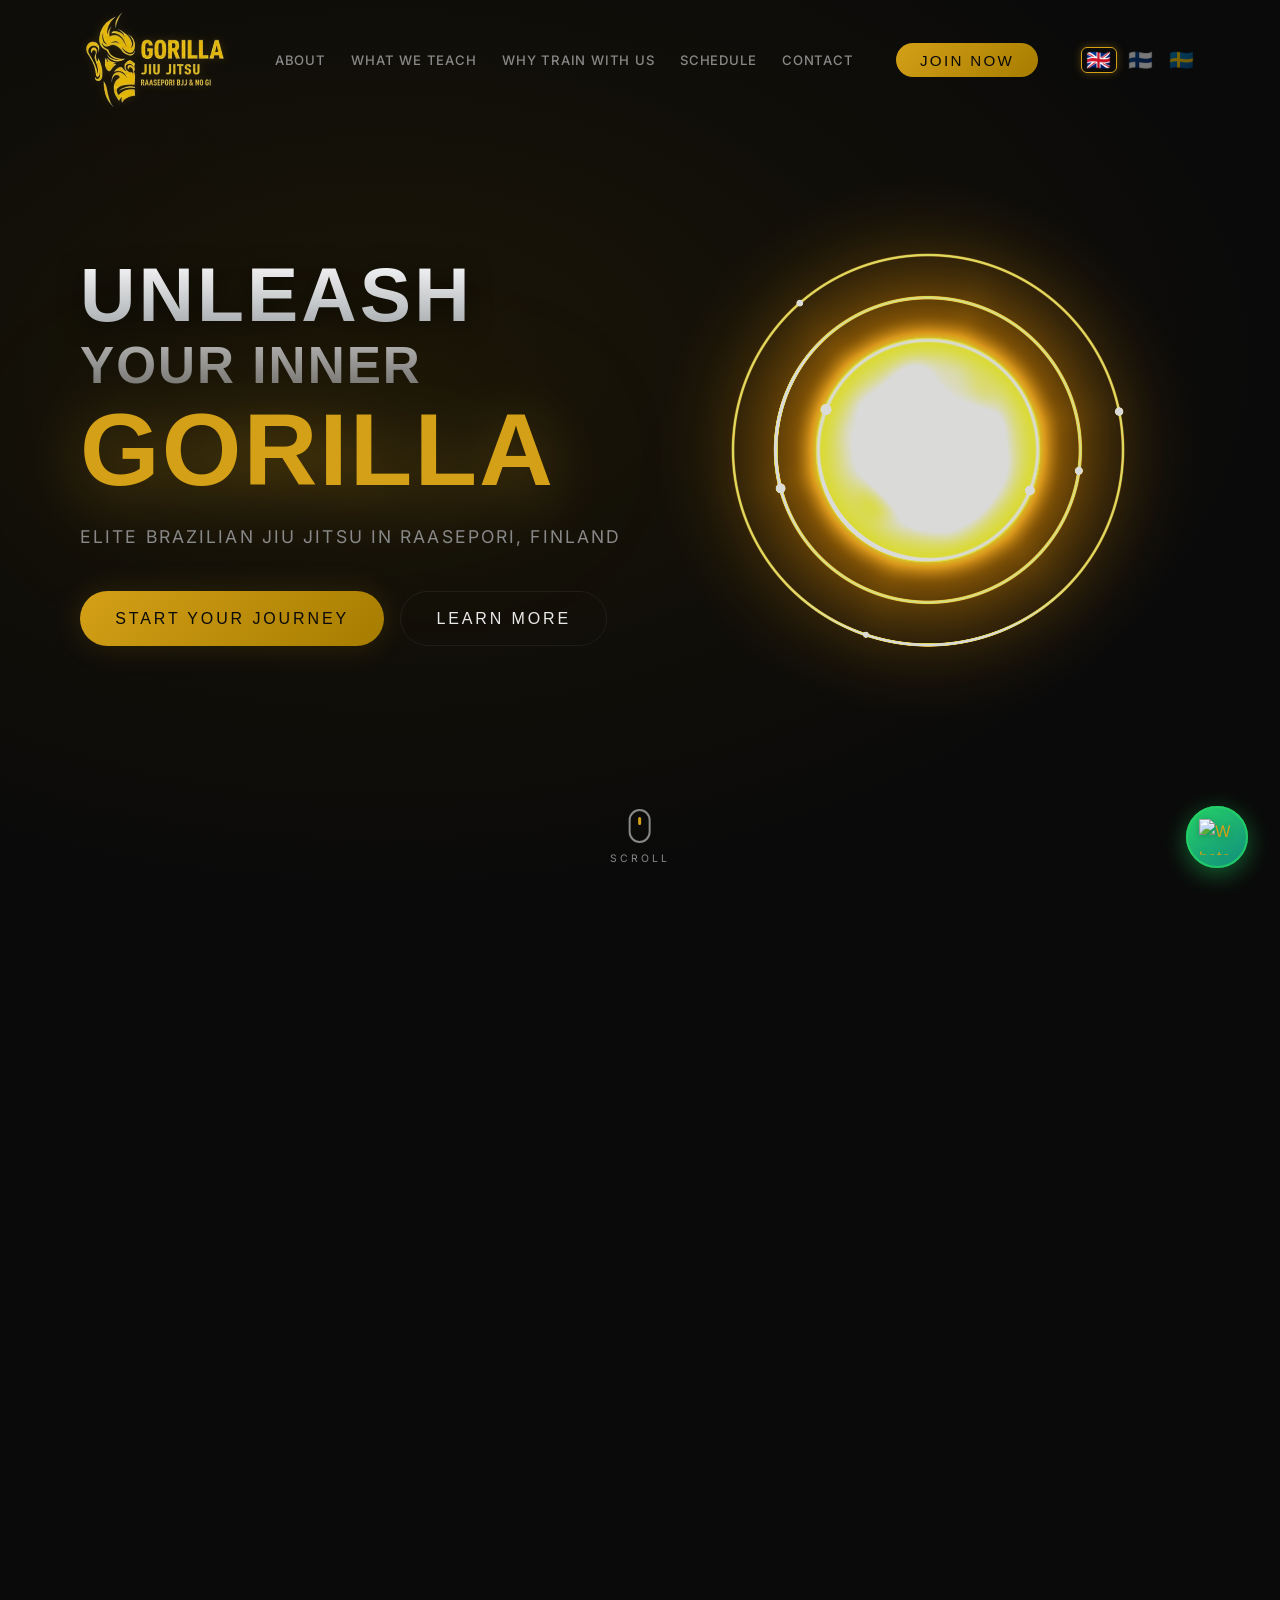
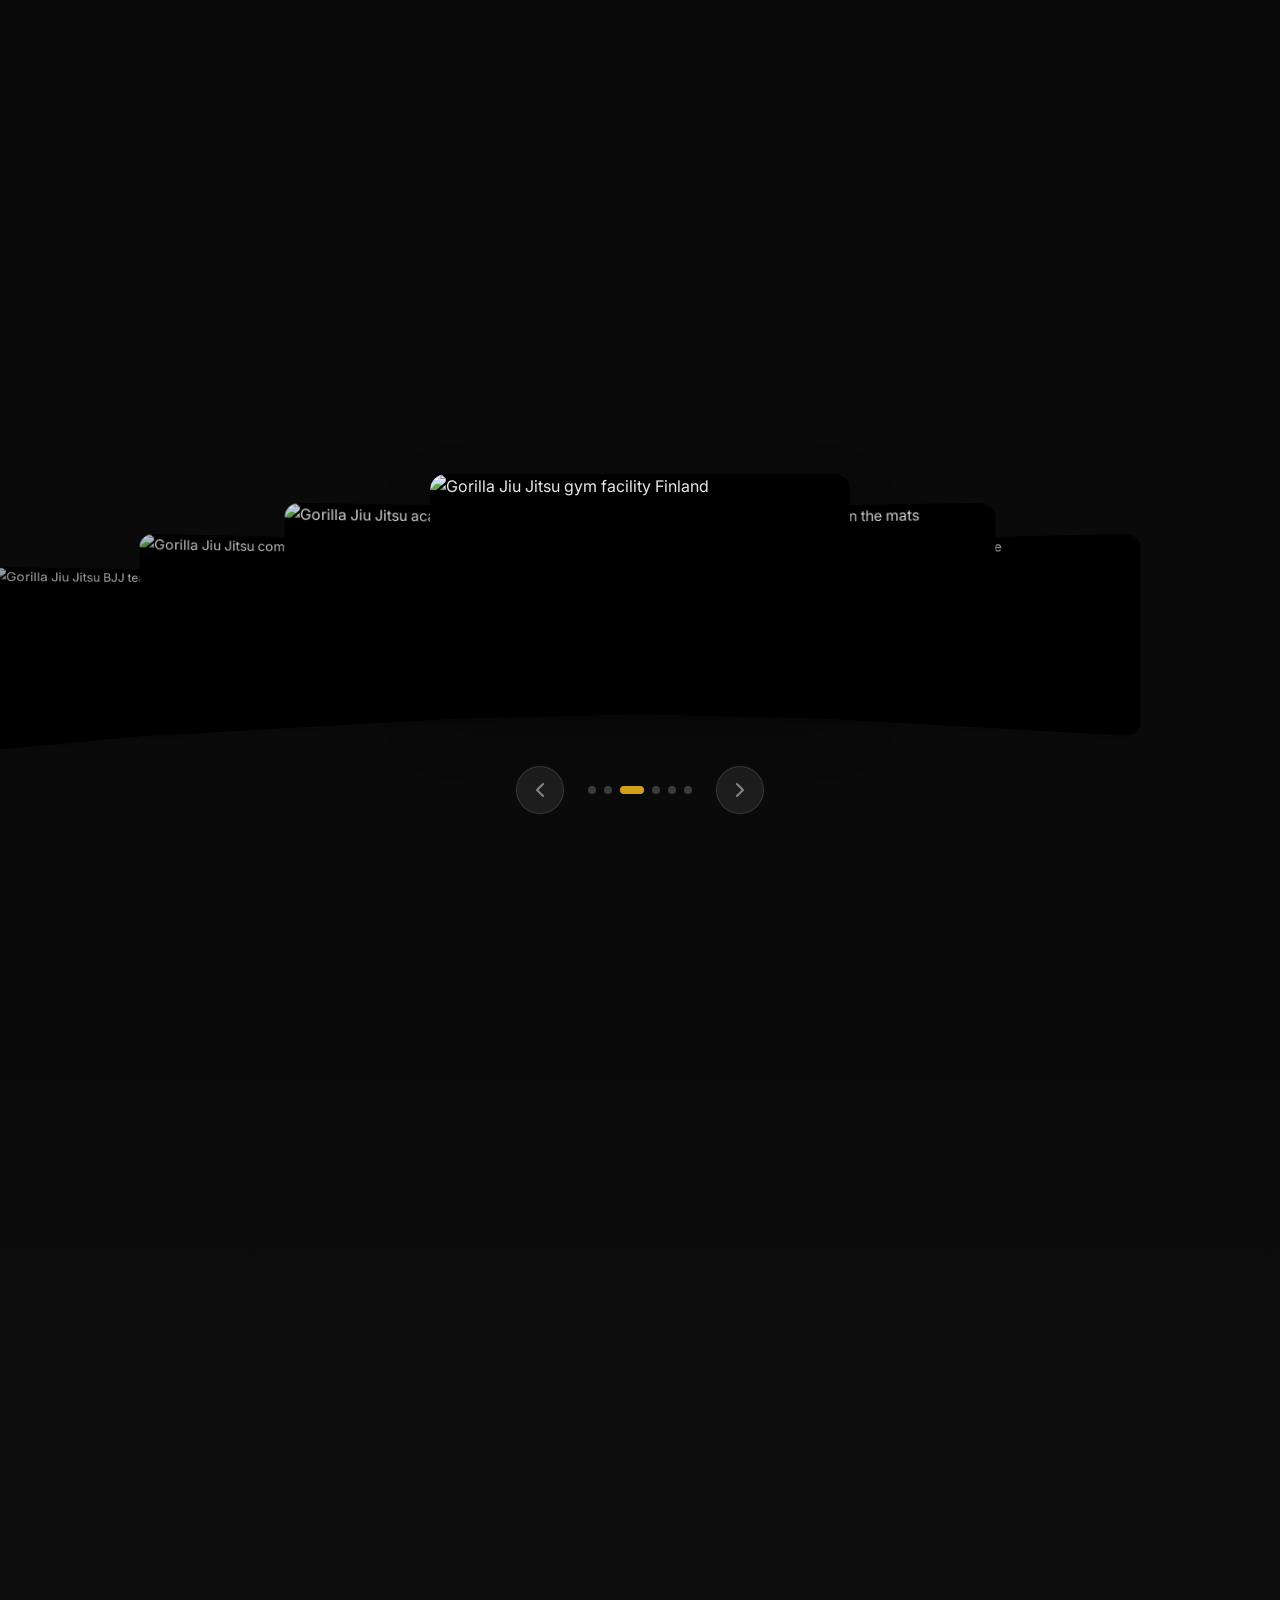
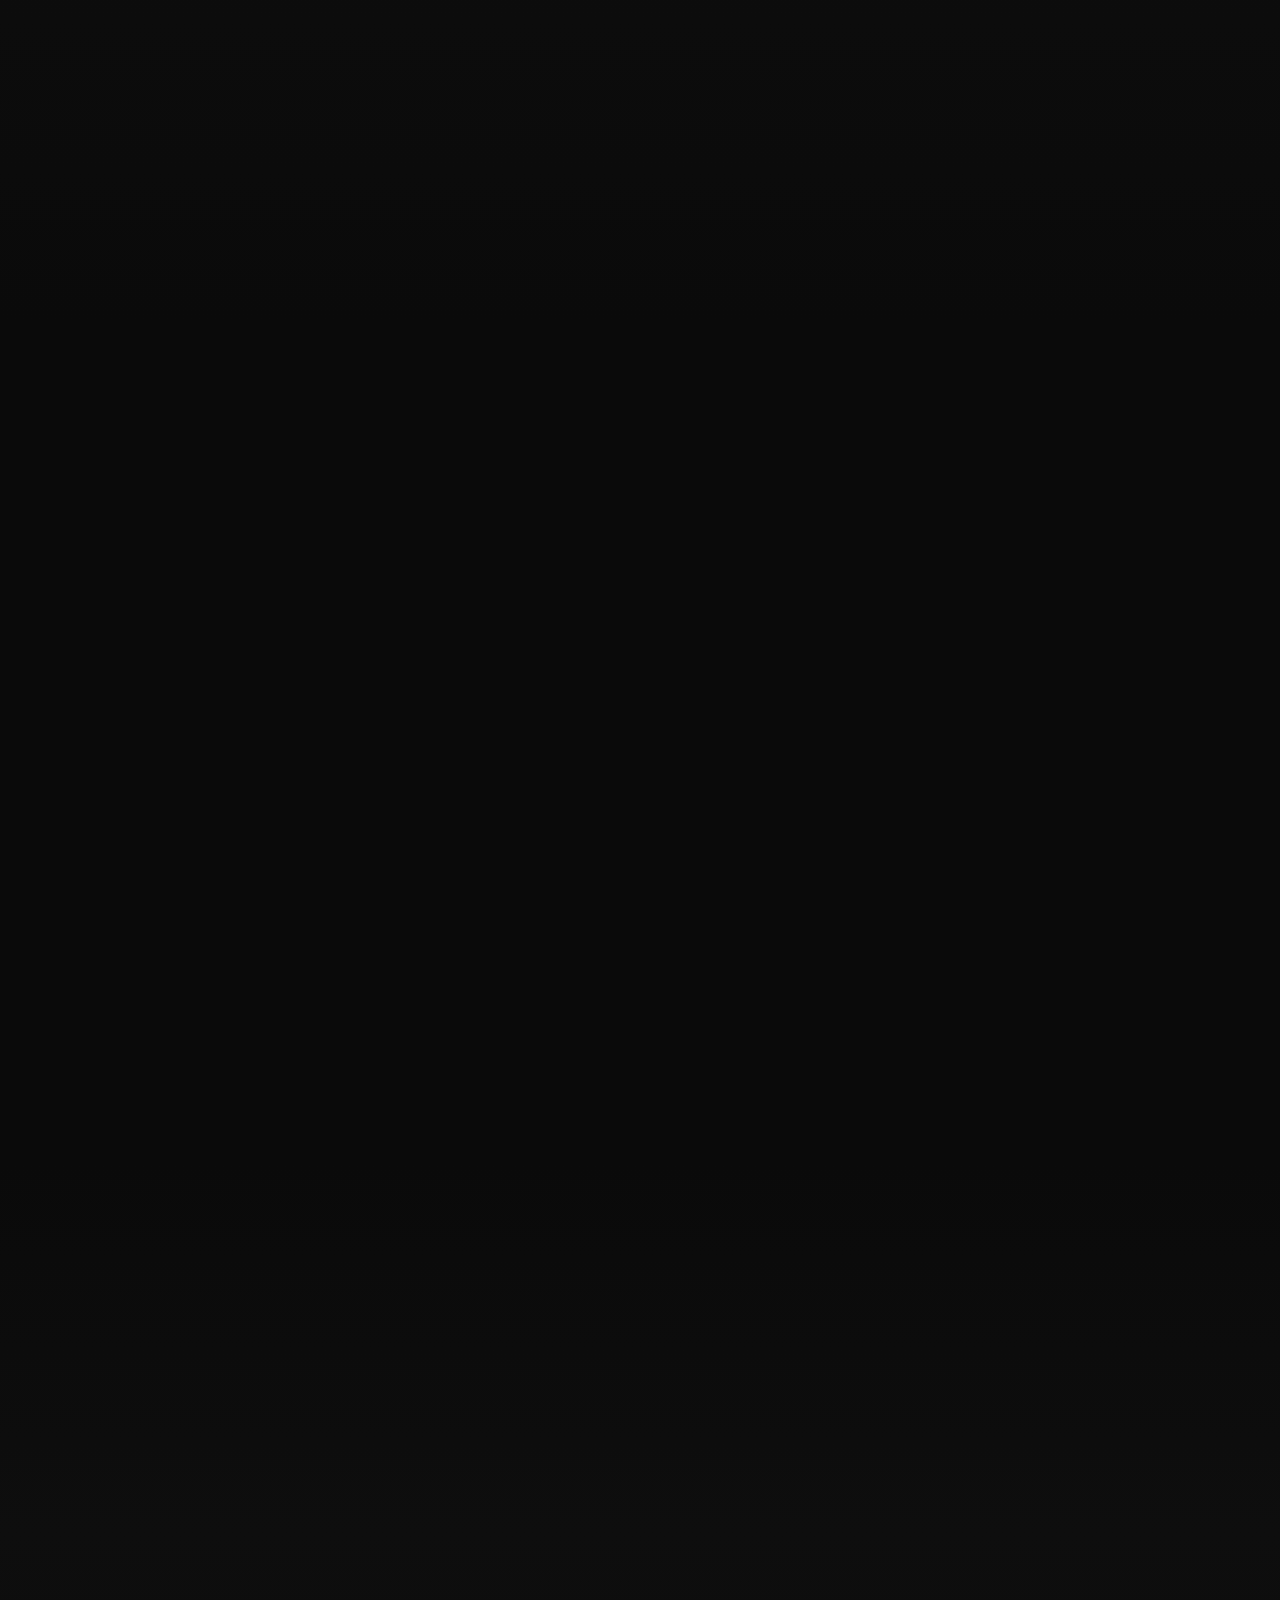
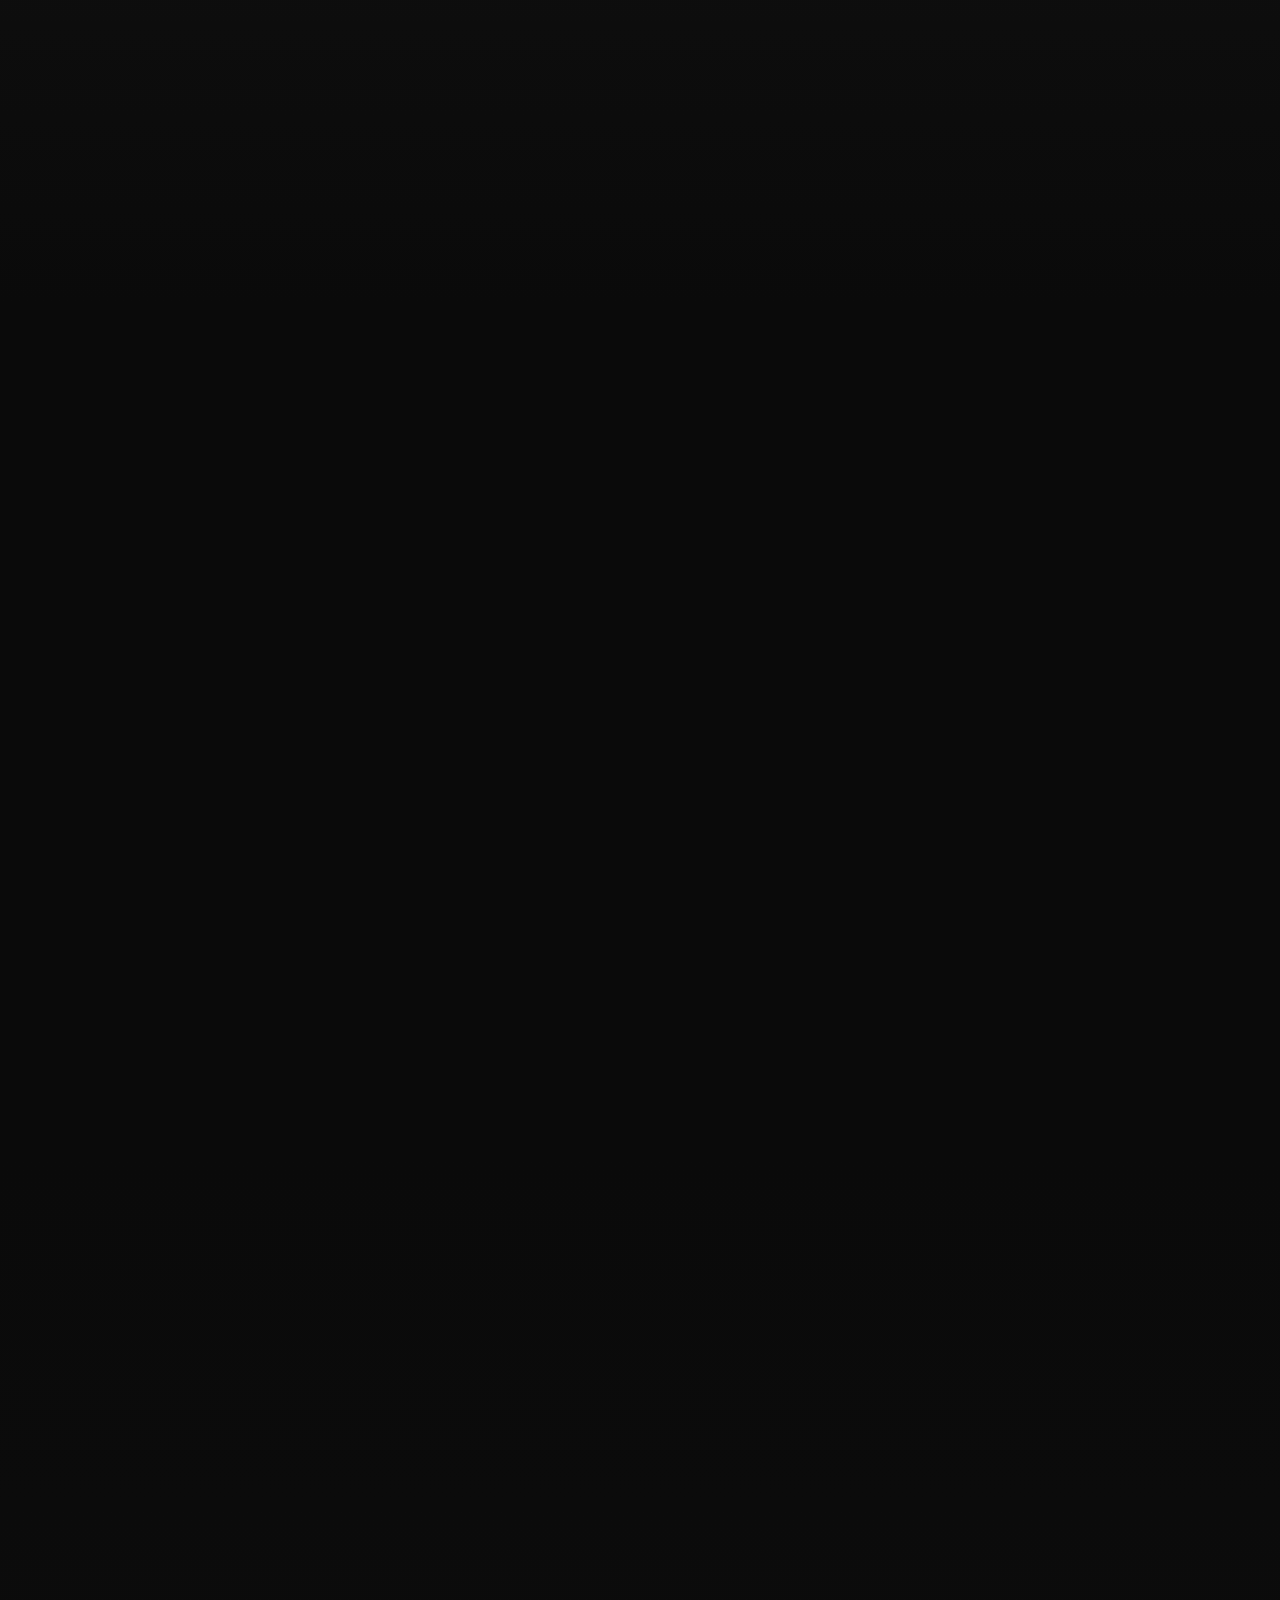
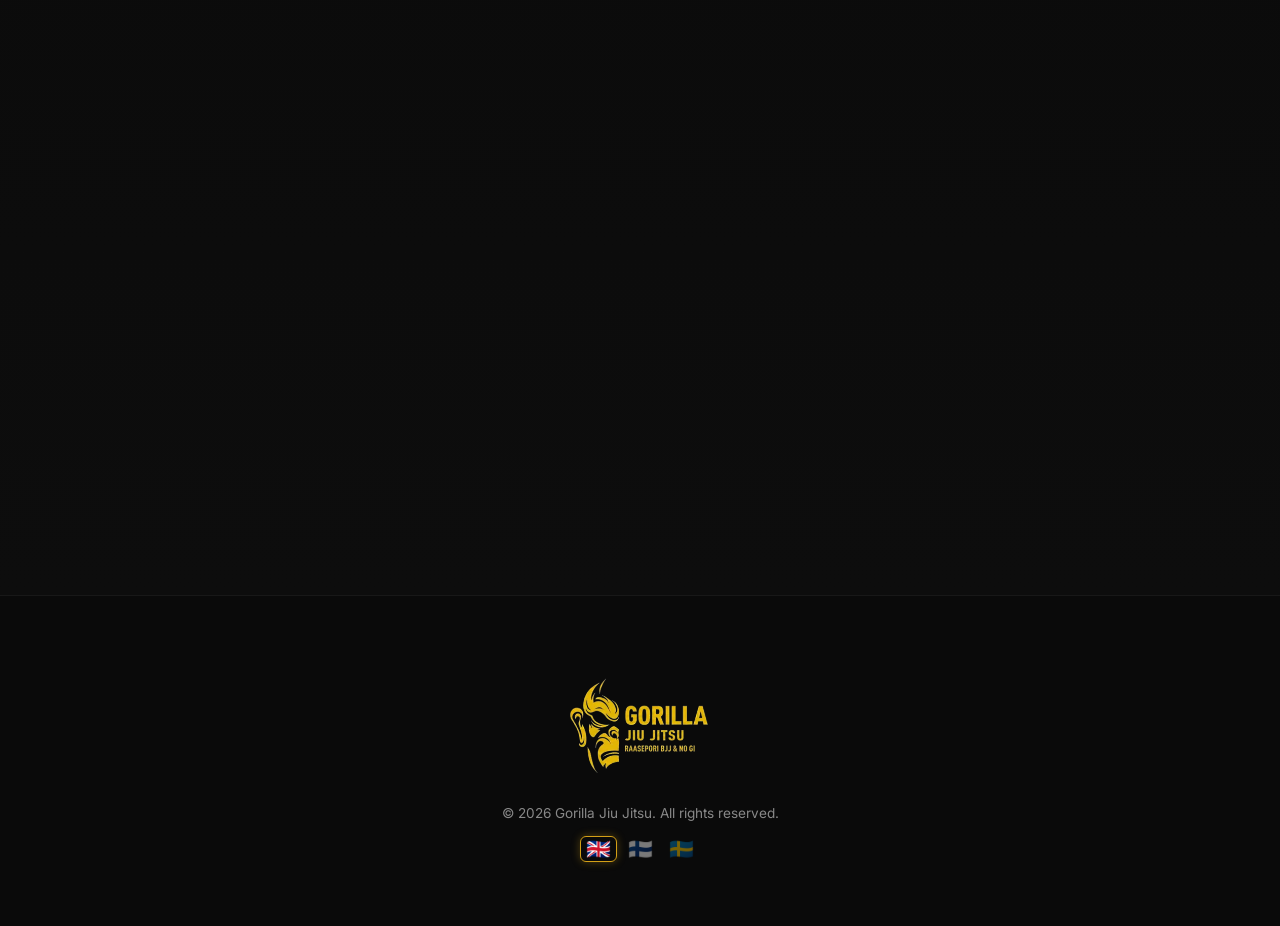
==== commit 4e105815: "Remove beginners course banner from homepage" ====
--- a/index.html
+++ b/index.html
@@ -226,24 +226,6 @@
         </div>
     </section>
 
-    <!-- ═══════════════════════════════════════════
-       BEGINNERS COURSE BANNER
-  ═══════════════════════════════════════════ -->
-    <section id="beginners-banner" class="beginners-banner">
-        <div class="beginners-banner__glow"></div>
-        <div class="container beginners-banner__inner">
-            <div class="beginners-banner__content">
-                <span class="beginners-banner__badge" data-i18n="banner.badge">🥋 NEW COURSE</span>
-                <h2 class="beginners-banner__title" data-i18n-html="banner.title">Adult Beginners <span class="gold">BJJ Course</span></h2>
-                <p class="beginners-banner__desc" data-i18n="banner.desc">8 weeks of fundamentals — no experience needed. Limited spots available!</p>
-            </div>
-            <a href="beginners.html" class="btn btn--primary beginners-banner__cta" id="beginners-banner-cta">
-                <span data-i18n="banner.cta">LEARN MORE & SIGN UP</span>
-                <svg width="20" height="20" viewBox="0 0 24 24" fill="none" stroke="currentColor" stroke-width="2.5" stroke-linecap="round" stroke-linejoin="round" style="margin-left: 0.5rem;"><line x1="5" y1="12" x2="19" y2="12"/><polyline points="12 5 19 12 12 19"/></svg>
-                <span class="btn-ripple"></span>
-            </a>
-        </div>
-    </section>
 
     <!-- ═══════════════════════════════════════════
        ABOUT
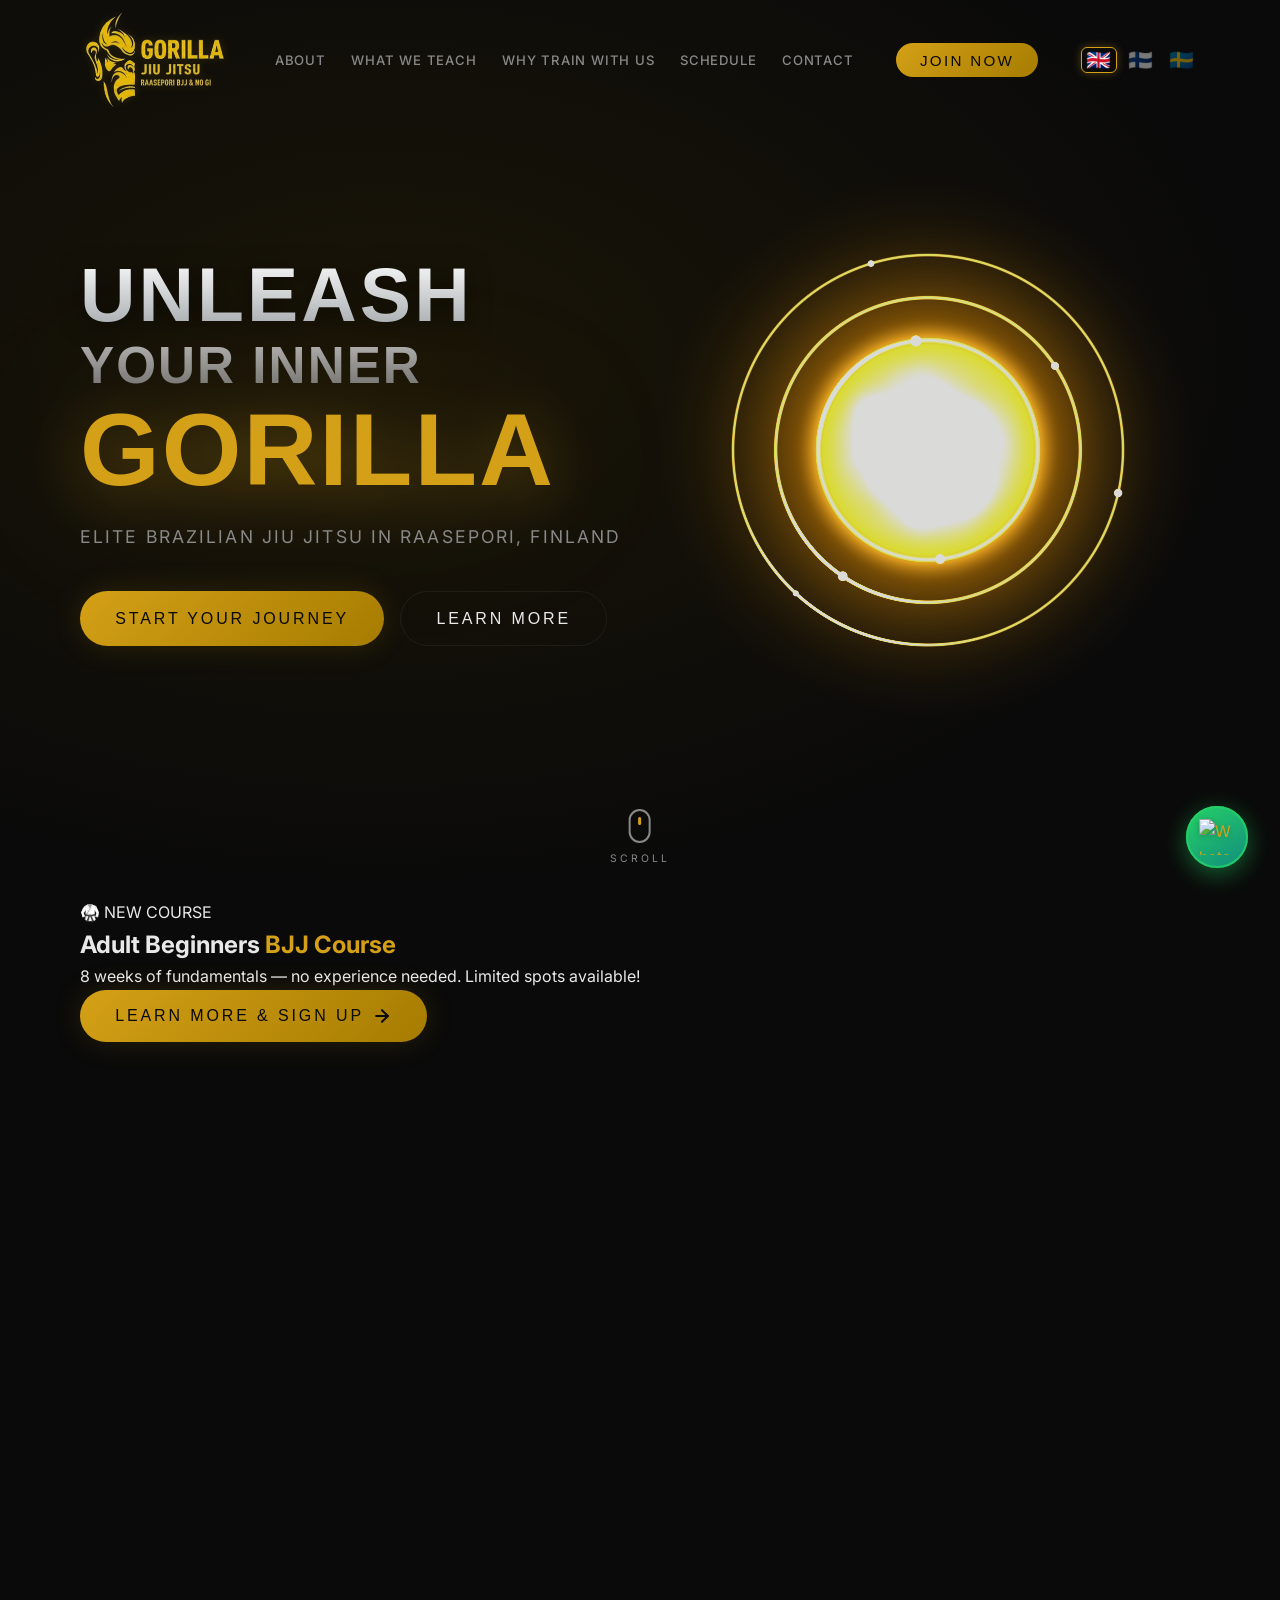
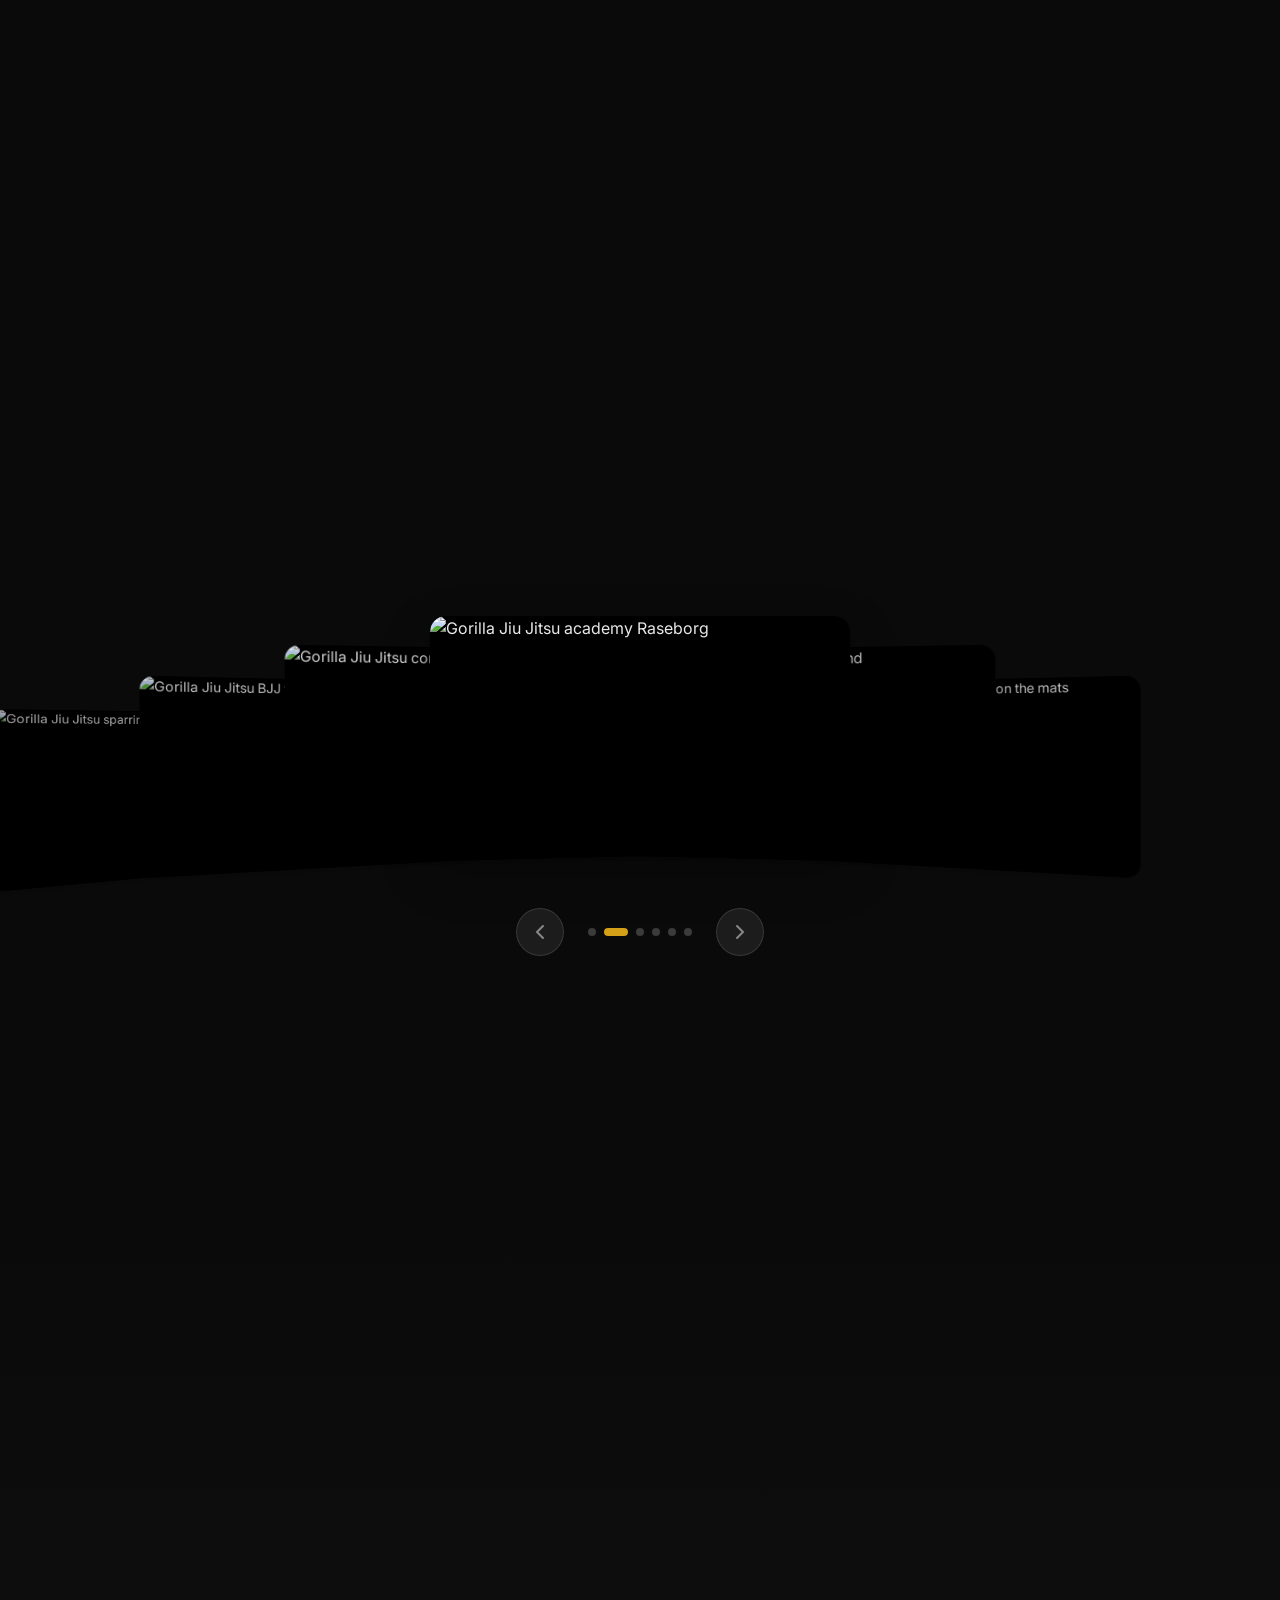
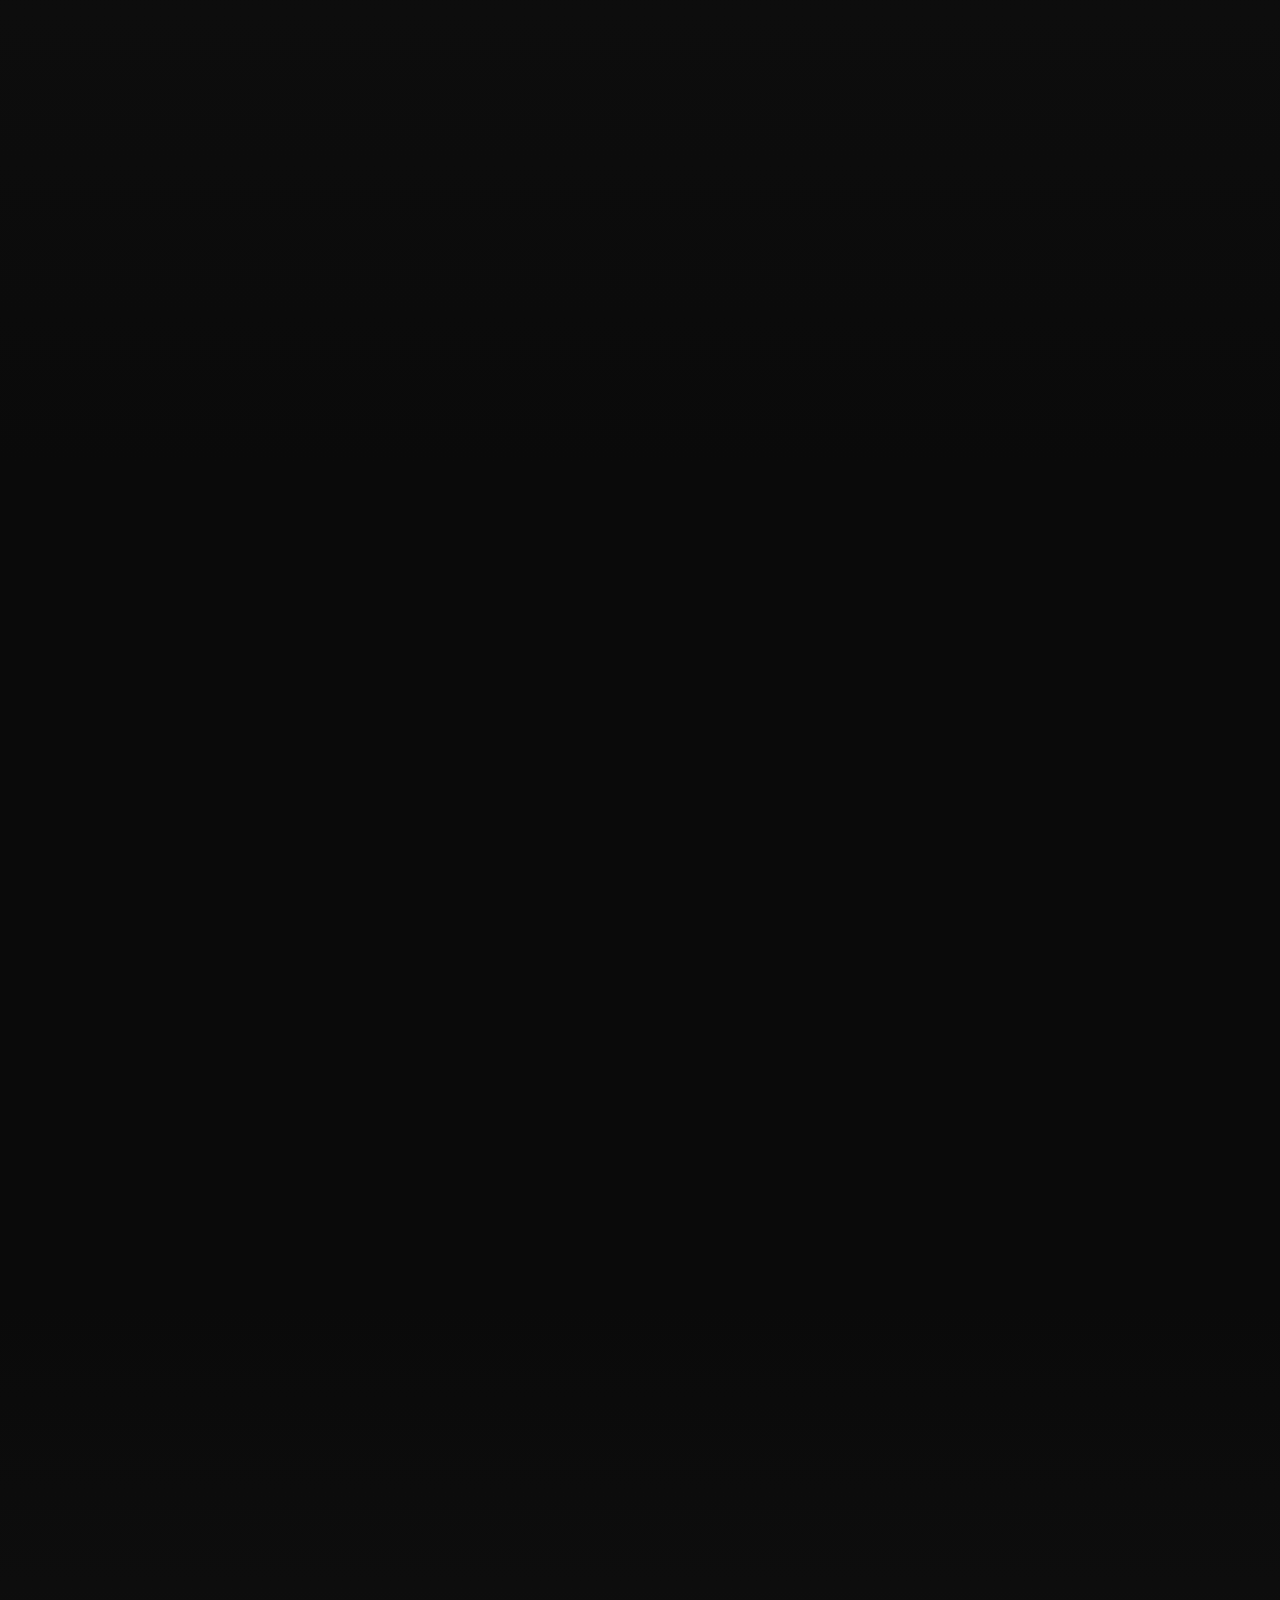
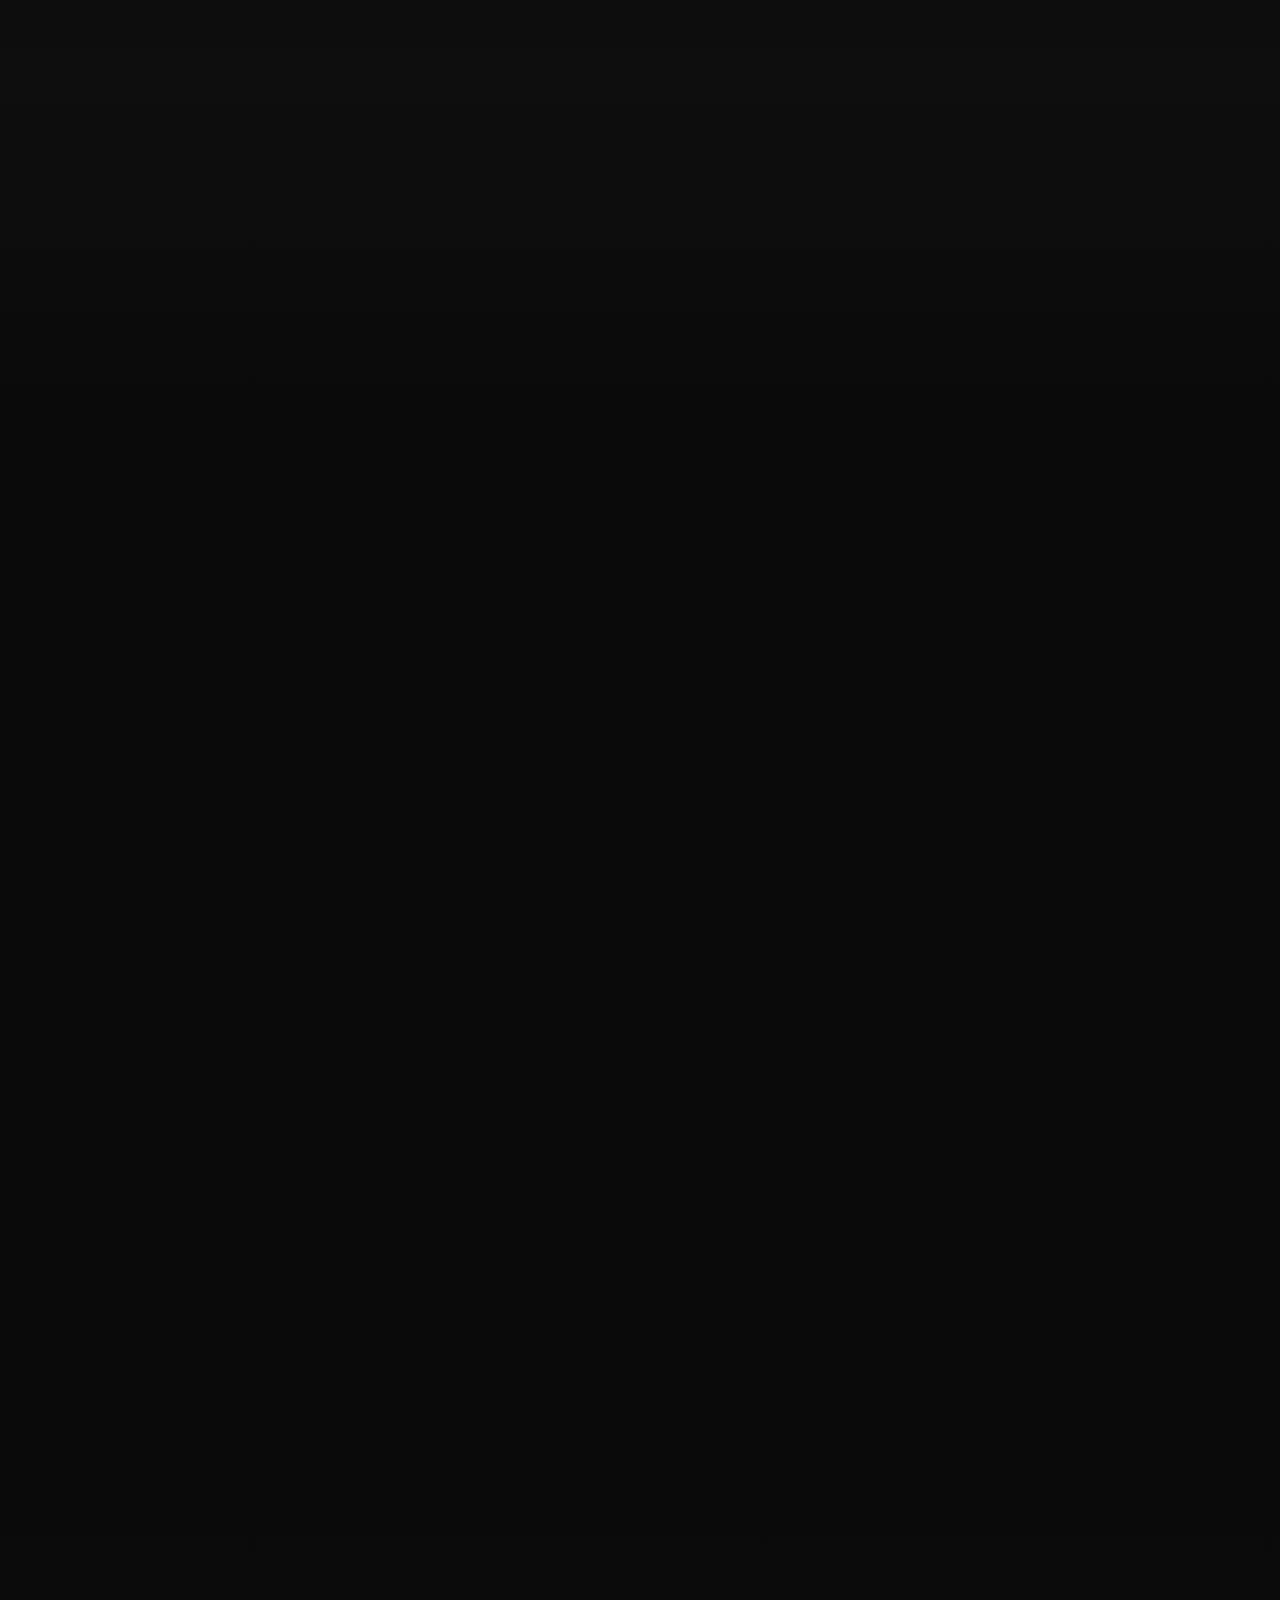
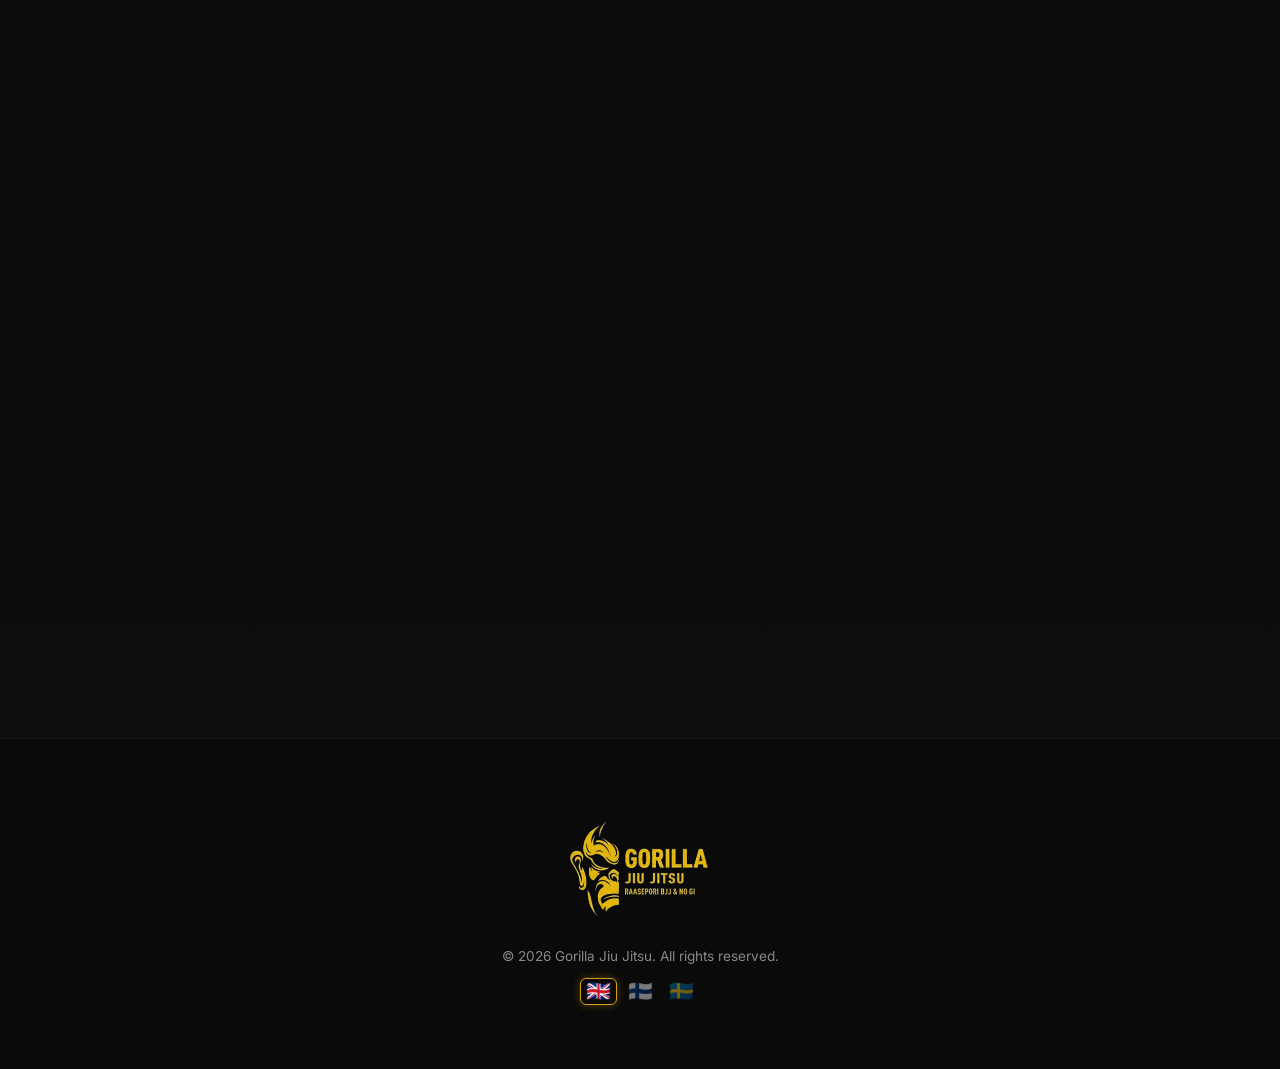
==== commit 31d0fd4e: "Revert "Remove beginners course banner from homepage" This reverts commit 4e105815afceb2aca1812859d7" ====
--- a/index.html
+++ b/index.html
@@ -226,6 +226,24 @@
         </div>
     </section>
 
+    <!-- ═══════════════════════════════════════════
+       BEGINNERS COURSE BANNER
+  ═══════════════════════════════════════════ -->
+    <section id="beginners-banner" class="beginners-banner">
+        <div class="beginners-banner__glow"></div>
+        <div class="container beginners-banner__inner">
+            <div class="beginners-banner__content">
+                <span class="beginners-banner__badge" data-i18n="banner.badge">🥋 NEW COURSE</span>
+                <h2 class="beginners-banner__title" data-i18n-html="banner.title">Adult Beginners <span class="gold">BJJ Course</span></h2>
+                <p class="beginners-banner__desc" data-i18n="banner.desc">8 weeks of fundamentals — no experience needed. Limited spots available!</p>
+            </div>
+            <a href="beginners.html" class="btn btn--primary beginners-banner__cta" id="beginners-banner-cta">
+                <span data-i18n="banner.cta">LEARN MORE & SIGN UP</span>
+                <svg width="20" height="20" viewBox="0 0 24 24" fill="none" stroke="currentColor" stroke-width="2.5" stroke-linecap="round" stroke-linejoin="round" style="margin-left: 0.5rem;"><line x1="5" y1="12" x2="19" y2="12"/><polyline points="12 5 19 12 12 19"/></svg>
+                <span class="btn-ripple"></span>
+            </a>
+        </div>
+    </section>
 
     <!-- ═══════════════════════════════════════════
        ABOUT
--- a/style.css
+++ b/style.css
@@ -1762,132 +1762,6 @@
   }
 }
 
-/* ─── BEGINNERS COURSE BANNER ──────────────────── */
-.beginners-banner {
-  position: relative;
-  overflow: hidden;
-  padding: 0;
-  content-visibility: visible;
-  contain-intrinsic-size: auto;
-}
-
-.beginners-banner__glow {
-  position: absolute;
-  inset: 0;
-  background: linear-gradient(135deg,
-    rgba(212, 160, 23, 0.08) 0%,
-    rgba(166, 124, 0, 0.04) 40%,
-    rgba(212, 160, 23, 0.06) 100%);
-  pointer-events: none;
-}
-
-.beginners-banner__inner {
-  position: relative;
-  display: flex;
-  align-items: center;
-  justify-content: space-between;
-  gap: 2rem;
-  padding-top: clamp(1.5rem, 4vw, 2.5rem);
-  padding-bottom: clamp(1.5rem, 4vw, 2.5rem);
-  border-top: 1px solid rgba(212, 160, 23, 0.12);
-  border-bottom: 1px solid rgba(212, 160, 23, 0.12);
-}
-
-.beginners-banner__content {
-  display: flex;
-  flex-direction: column;
-  gap: 0.5rem;
-}
-
-.beginners-banner__badge {
-  display: inline-flex;
-  align-items: center;
-  gap: 0.4rem;
-  font-size: 0.72rem;
-  font-weight: 700;
-  letter-spacing: 0.2em;
-  text-transform: uppercase;
-  color: var(--gold);
-  background: rgba(212, 160, 23, 0.1);
-  border: 1px solid rgba(212, 160, 23, 0.18);
-  padding: 0.3rem 0.9rem;
-  border-radius: var(--radius-full);
-  width: fit-content;
-  animation: banner-badge-pulse 3s ease-in-out infinite;
-}
-
-@keyframes banner-badge-pulse {
-  0%, 100% { box-shadow: 0 0 0 0 rgba(212, 160, 23, 0.15); }
-  50% { box-shadow: 0 0 16px 4px rgba(212, 160, 23, 0.12); }
-}
-
-.beginners-banner__title {
-  font-family: var(--font-display);
-  font-size: clamp(1.6rem, 4vw, 2.4rem);
-  letter-spacing: 0.04em;
-  color: var(--text);
-  line-height: 1.15;
-}
-
-.beginners-banner__desc {
-  font-size: clamp(0.85rem, 2vw, 0.95rem);
-  color: var(--text-muted);
-  line-height: 1.5;
-  max-width: 500px;
-}
-
-.beginners-banner__cta {
-  flex-shrink: 0;
-  display: inline-flex;
-  align-items: center;
-  padding: 0.9rem 2rem;
-  font-size: 0.85rem;
-  letter-spacing: 0.14em;
-  white-space: nowrap;
-  box-shadow:
-    0 0 20px rgba(212, 160, 23, 0.2),
-    0 4px 16px rgba(0, 0, 0, 0.3);
-  transition: transform var(--transition), box-shadow var(--transition);
-}
-
-.beginners-banner__cta:hover {
-  transform: translateY(-3px) scale(1.03);
-  box-shadow:
-    0 0 40px rgba(212, 160, 23, 0.35),
-    0 8px 32px rgba(0, 0, 0, 0.4);
-}
-
-.beginners-banner__cta svg {
-  transition: transform 0.3s ease;
-}
-
-.beginners-banner__cta:hover svg {
-  transform: translateX(4px);
-}
-
-/* Responsive */
-@media (max-width: 768px) {
-  .beginners-banner__inner {
-    flex-direction: column;
-    text-align: center;
-    align-items: center;
-    gap: 1.5rem;
-  }
-
-  .beginners-banner__content {
-    align-items: center;
-  }
-
-  .beginners-banner__desc {
-    max-width: 100%;
-  }
-
-  .beginners-banner__cta {
-    width: 100%;
-    justify-content: center;
-    max-width: 360px;
-  }
-}
 
 /* ─── GOOGLE REVIEWS WIDGET ────────────────────── */
 .gr-widget {
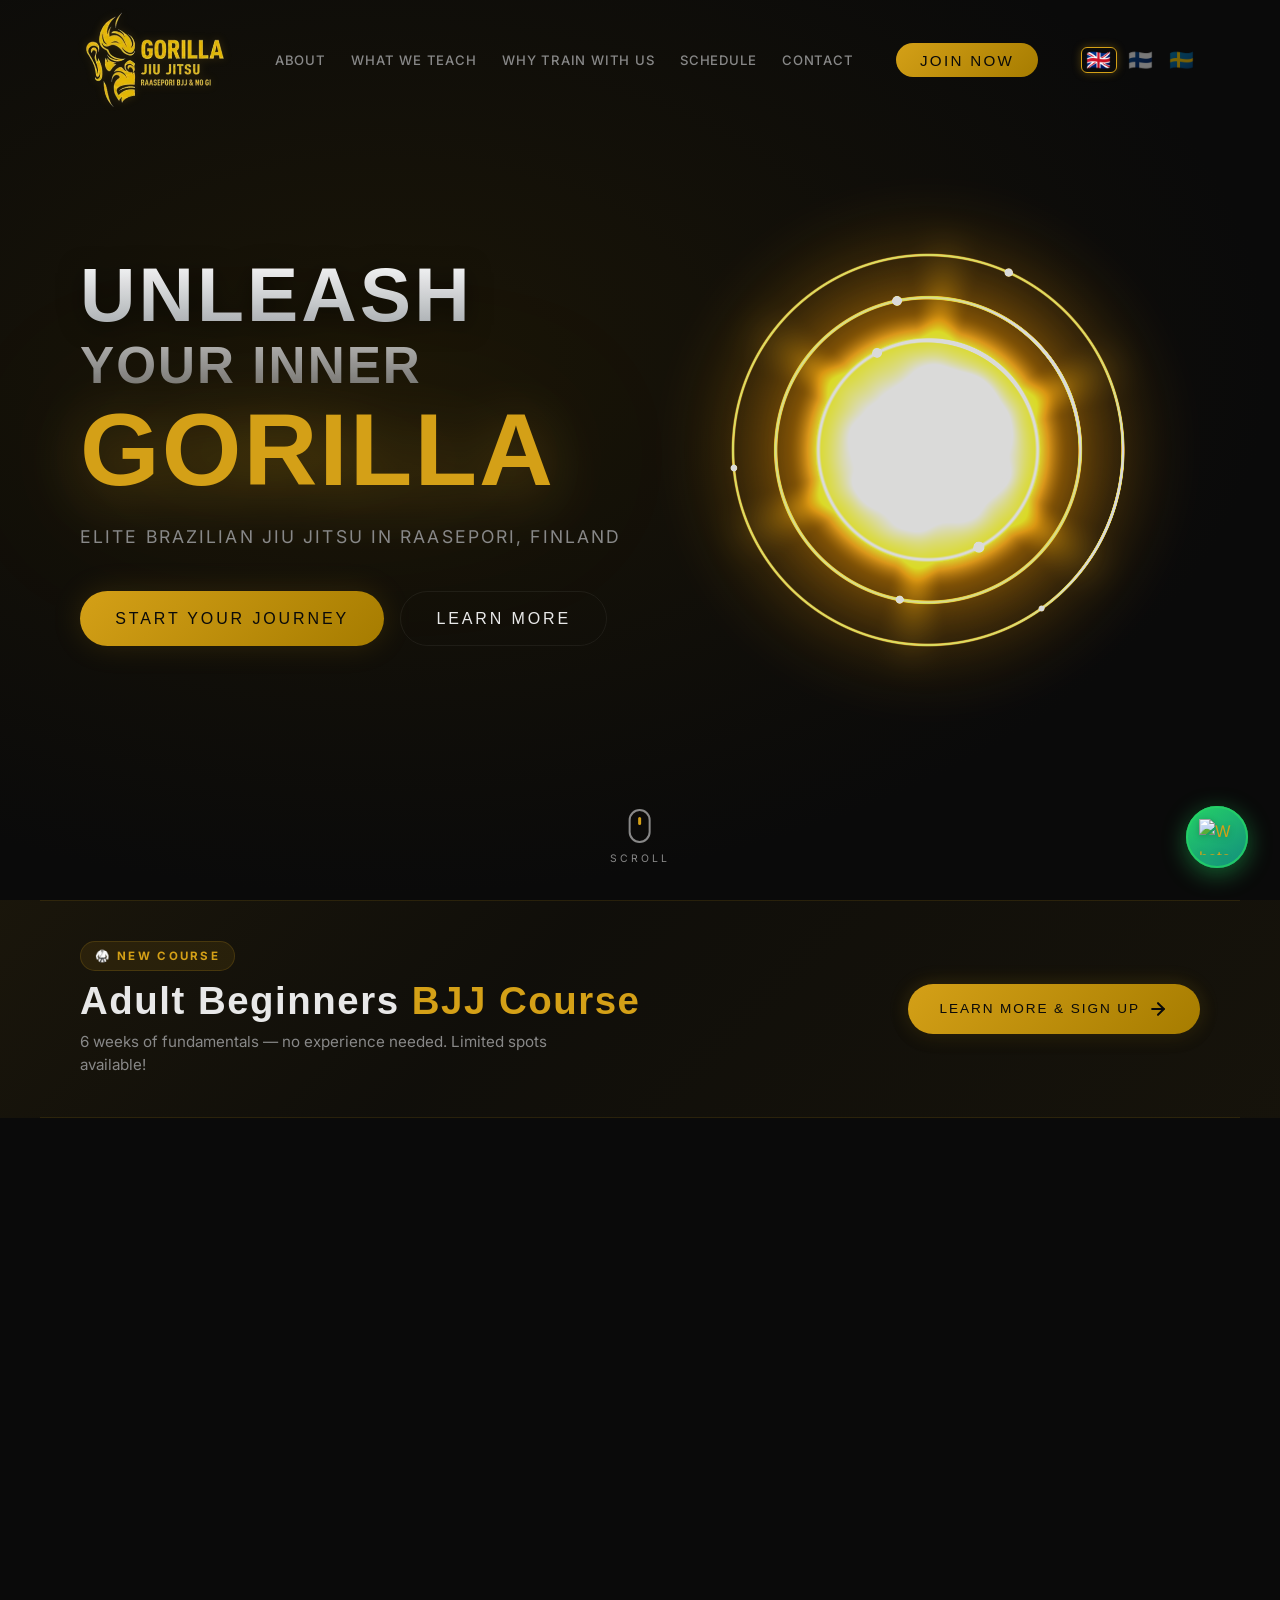
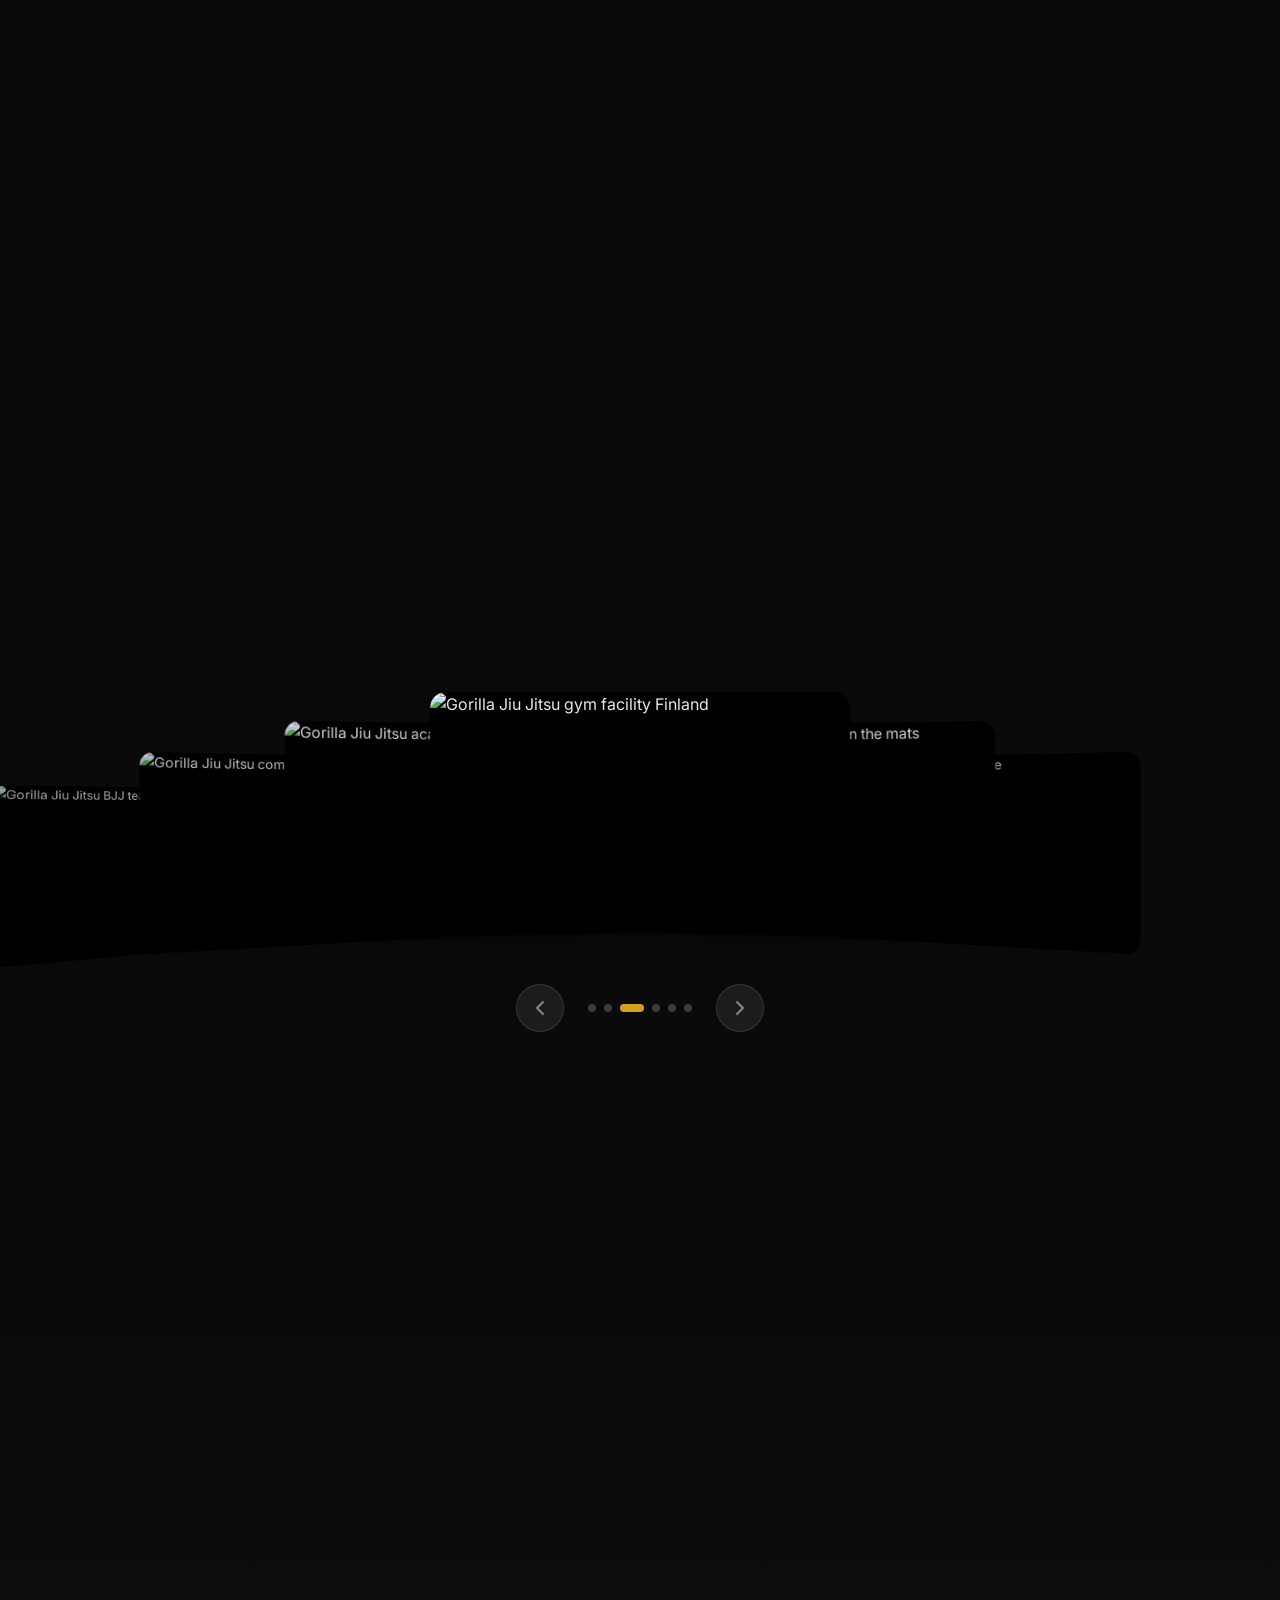
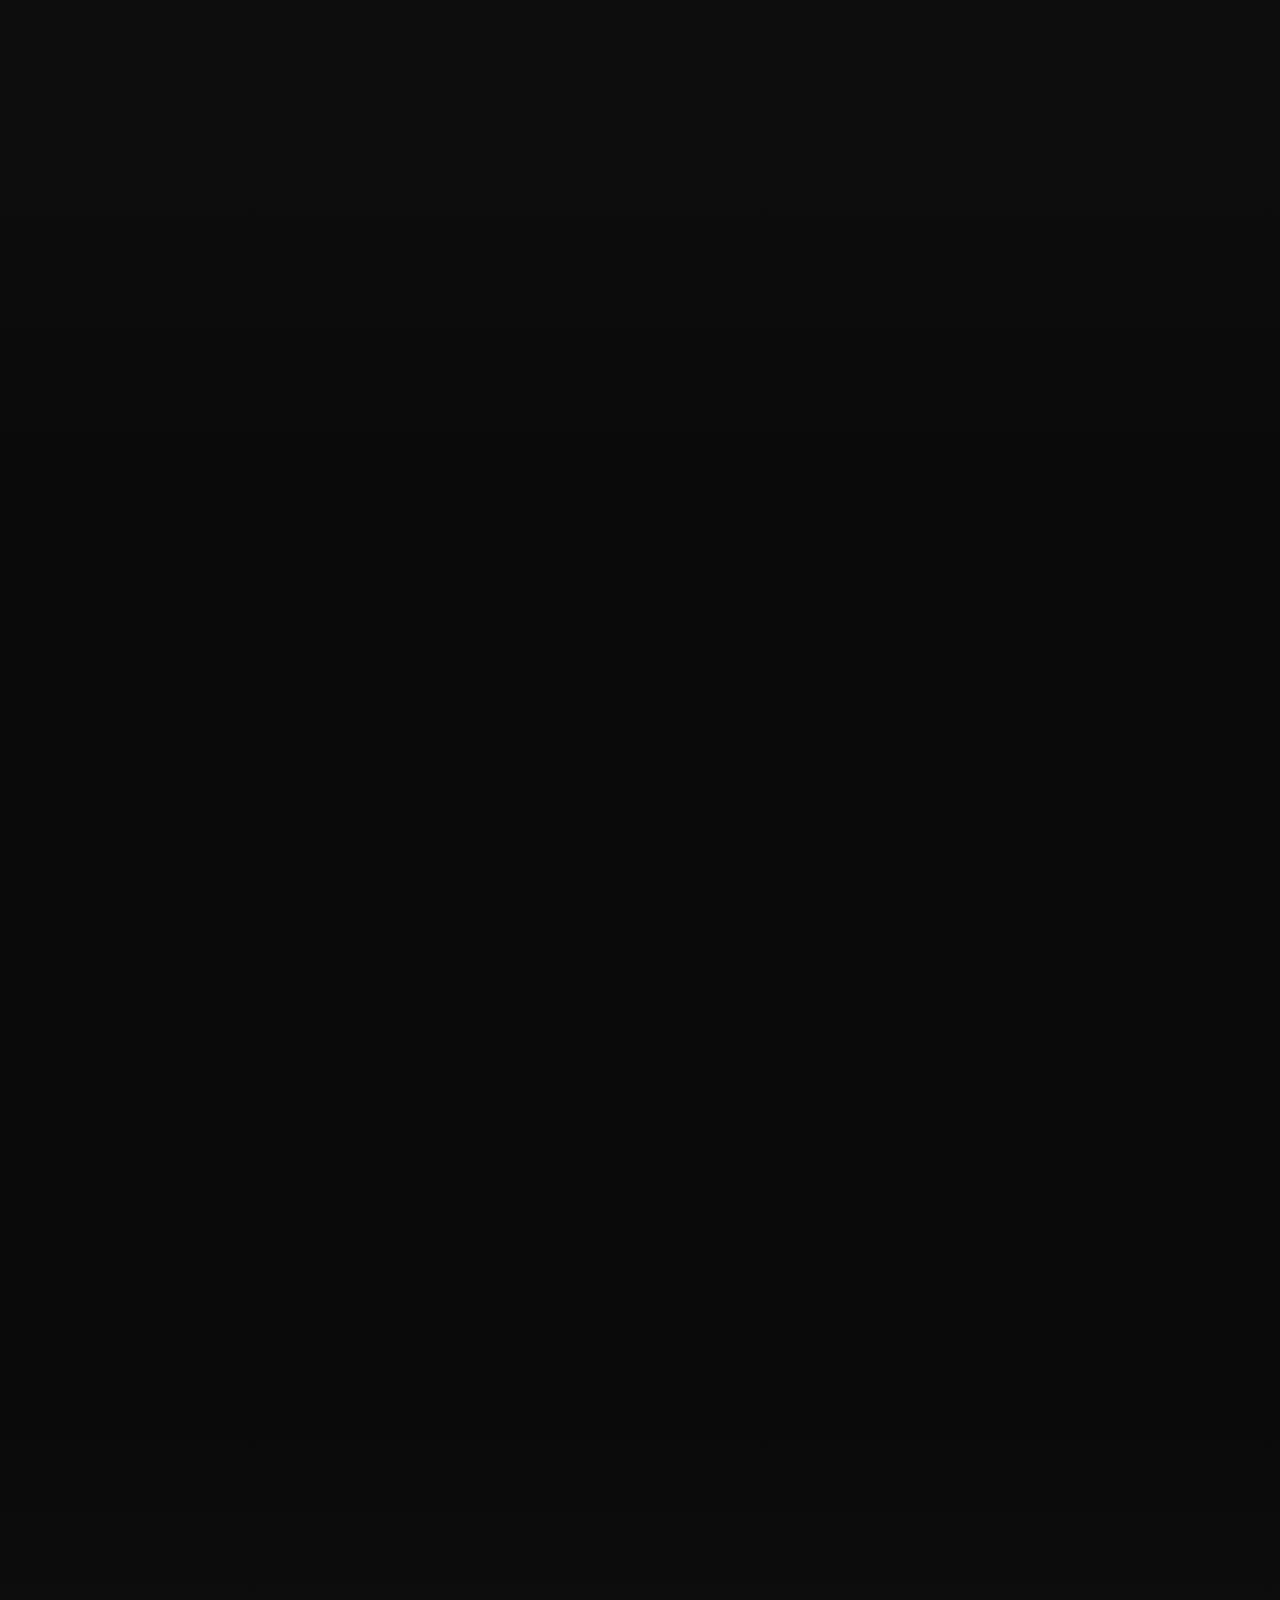
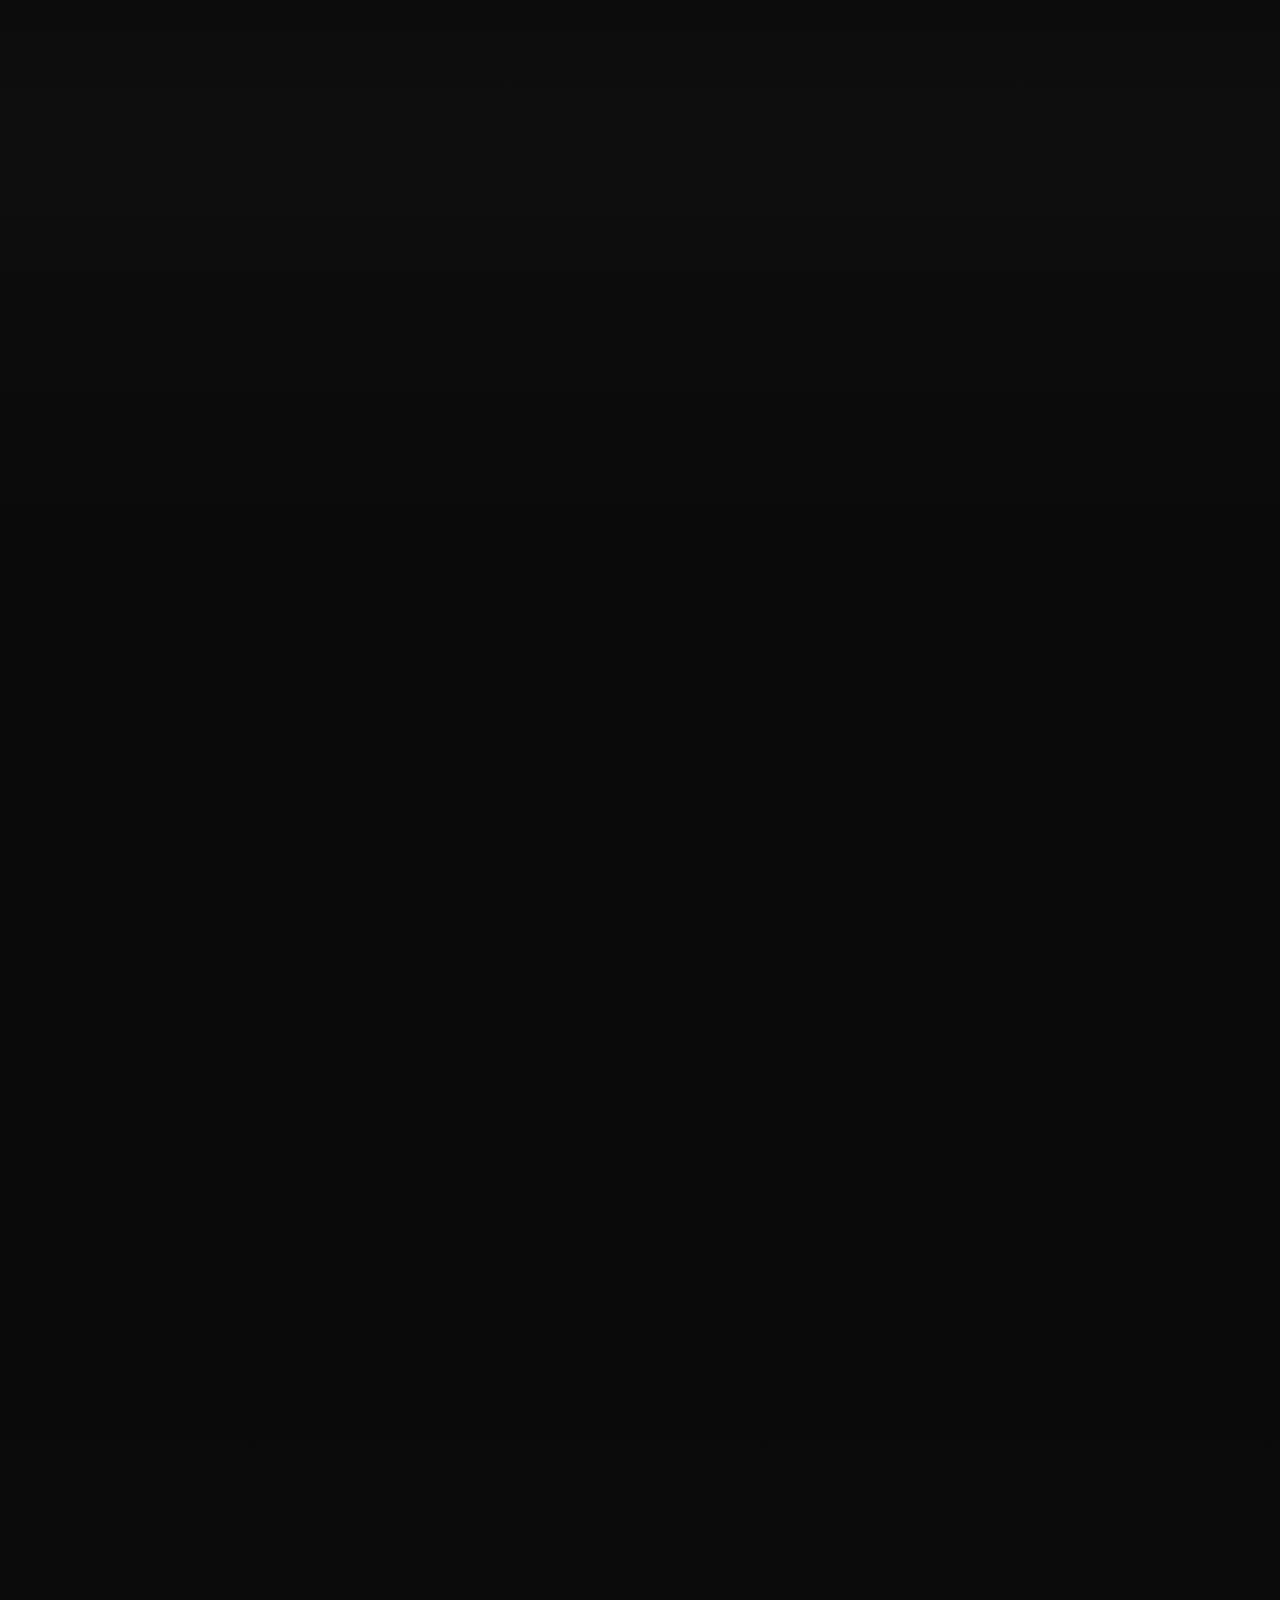
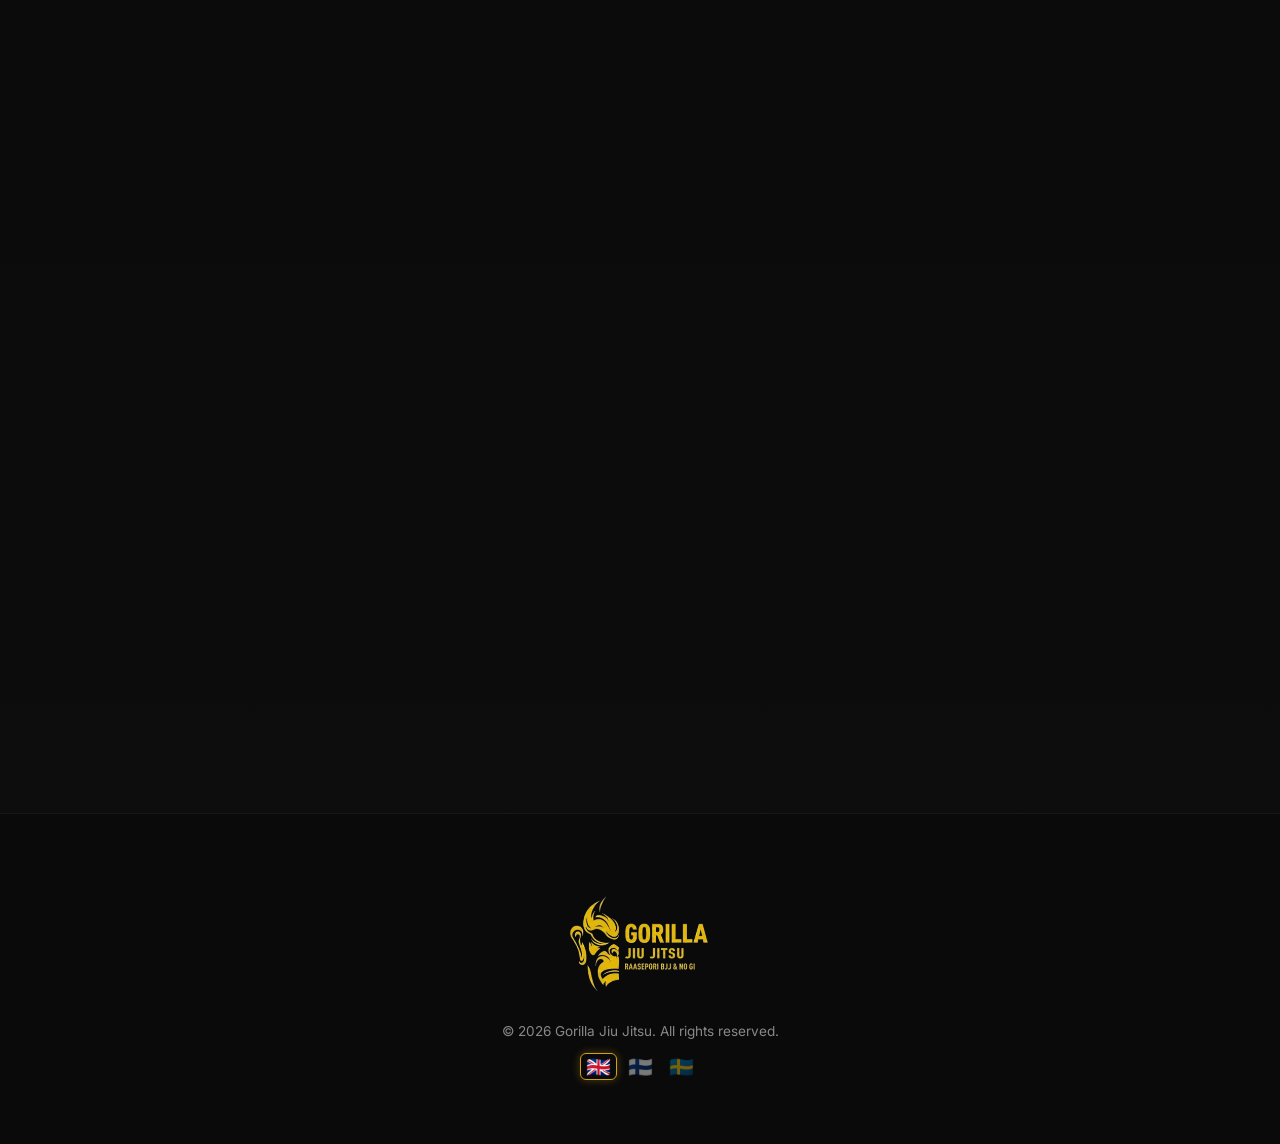
==== commit 1e093f76: "Update beginners course to 6 weeks, Oct 13 – Nov 19 Tue 17:00-18:00 and Thu 16:30-17:30. Homepage ba" ====
--- a/index.html
+++ b/index.html
@@ -235,7 +235,7 @@
             <div class="beginners-banner__content">
                 <span class="beginners-banner__badge" data-i18n="banner.badge">🥋 NEW COURSE</span>
                 <h2 class="beginners-banner__title" data-i18n-html="banner.title">Adult Beginners <span class="gold">BJJ Course</span></h2>
-                <p class="beginners-banner__desc" data-i18n="banner.desc">8 weeks of fundamentals — no experience needed. Limited spots available!</p>
+                <p class="beginners-banner__desc" data-i18n="banner.desc">6 weeks of fundamentals — no experience needed. Limited spots available!</p>
             </div>
             <a href="beginners.html" class="btn btn--primary beginners-banner__cta" id="beginners-banner-cta">
                 <span data-i18n="banner.cta">LEARN MORE & SIGN UP</span>
--- a/style.css
+++ b/style.css
@@ -1762,6 +1762,132 @@
   }
 }
 
+/* ─── BEGINNERS COURSE BANNER ──────────────────── */
+.beginners-banner {
+  position: relative;
+  overflow: hidden;
+  padding: 0;
+  content-visibility: visible;
+  contain-intrinsic-size: auto;
+}
+
+.beginners-banner__glow {
+  position: absolute;
+  inset: 0;
+  background: linear-gradient(135deg,
+    rgba(212, 160, 23, 0.08) 0%,
+    rgba(166, 124, 0, 0.04) 40%,
+    rgba(212, 160, 23, 0.06) 100%);
+  pointer-events: none;
+}
+
+.beginners-banner__inner {
+  position: relative;
+  display: flex;
+  align-items: center;
+  justify-content: space-between;
+  gap: 2rem;
+  padding-top: clamp(1.5rem, 4vw, 2.5rem);
+  padding-bottom: clamp(1.5rem, 4vw, 2.5rem);
+  border-top: 1px solid rgba(212, 160, 23, 0.12);
+  border-bottom: 1px solid rgba(212, 160, 23, 0.12);
+}
+
+.beginners-banner__content {
+  display: flex;
+  flex-direction: column;
+  gap: 0.5rem;
+}
+
+.beginners-banner__badge {
+  display: inline-flex;
+  align-items: center;
+  gap: 0.4rem;
+  font-size: 0.72rem;
+  font-weight: 700;
+  letter-spacing: 0.2em;
+  text-transform: uppercase;
+  color: var(--gold);
+  background: rgba(212, 160, 23, 0.1);
+  border: 1px solid rgba(212, 160, 23, 0.18);
+  padding: 0.3rem 0.9rem;
+  border-radius: var(--radius-full);
+  width: fit-content;
+  animation: banner-badge-pulse 3s ease-in-out infinite;
+}
+
+@keyframes banner-badge-pulse {
+  0%, 100% { box-shadow: 0 0 0 0 rgba(212, 160, 23, 0.15); }
+  50% { box-shadow: 0 0 16px 4px rgba(212, 160, 23, 0.12); }
+}
+
+.beginners-banner__title {
+  font-family: var(--font-display);
+  font-size: clamp(1.6rem, 4vw, 2.4rem);
+  letter-spacing: 0.04em;
+  color: var(--text);
+  line-height: 1.15;
+}
+
+.beginners-banner__desc {
+  font-size: clamp(0.85rem, 2vw, 0.95rem);
+  color: var(--text-muted);
+  line-height: 1.5;
+  max-width: 500px;
+}
+
+.beginners-banner__cta {
+  flex-shrink: 0;
+  display: inline-flex;
+  align-items: center;
+  padding: 0.9rem 2rem;
+  font-size: 0.85rem;
+  letter-spacing: 0.14em;
+  white-space: nowrap;
+  box-shadow:
+    0 0 20px rgba(212, 160, 23, 0.2),
+    0 4px 16px rgba(0, 0, 0, 0.3);
+  transition: transform var(--transition), box-shadow var(--transition);
+}
+
+.beginners-banner__cta:hover {
+  transform: translateY(-3px) scale(1.03);
+  box-shadow:
+    0 0 40px rgba(212, 160, 23, 0.35),
+    0 8px 32px rgba(0, 0, 0, 0.4);
+}
+
+.beginners-banner__cta svg {
+  transition: transform 0.3s ease;
+}
+
+.beginners-banner__cta:hover svg {
+  transform: translateX(4px);
+}
+
+/* Responsive */
+@media (max-width: 768px) {
+  .beginners-banner__inner {
+    flex-direction: column;
+    text-align: center;
+    align-items: center;
+    gap: 1.5rem;
+  }
+
+  .beginners-banner__content {
+    align-items: center;
+  }
+
+  .beginners-banner__desc {
+    max-width: 100%;
+  }
+
+  .beginners-banner__cta {
+    width: 100%;
+    justify-content: center;
+    max-width: 360px;
+  }
+}
 
 /* ─── GOOGLE REVIEWS WIDGET ────────────────────── */
 .gr-widget {
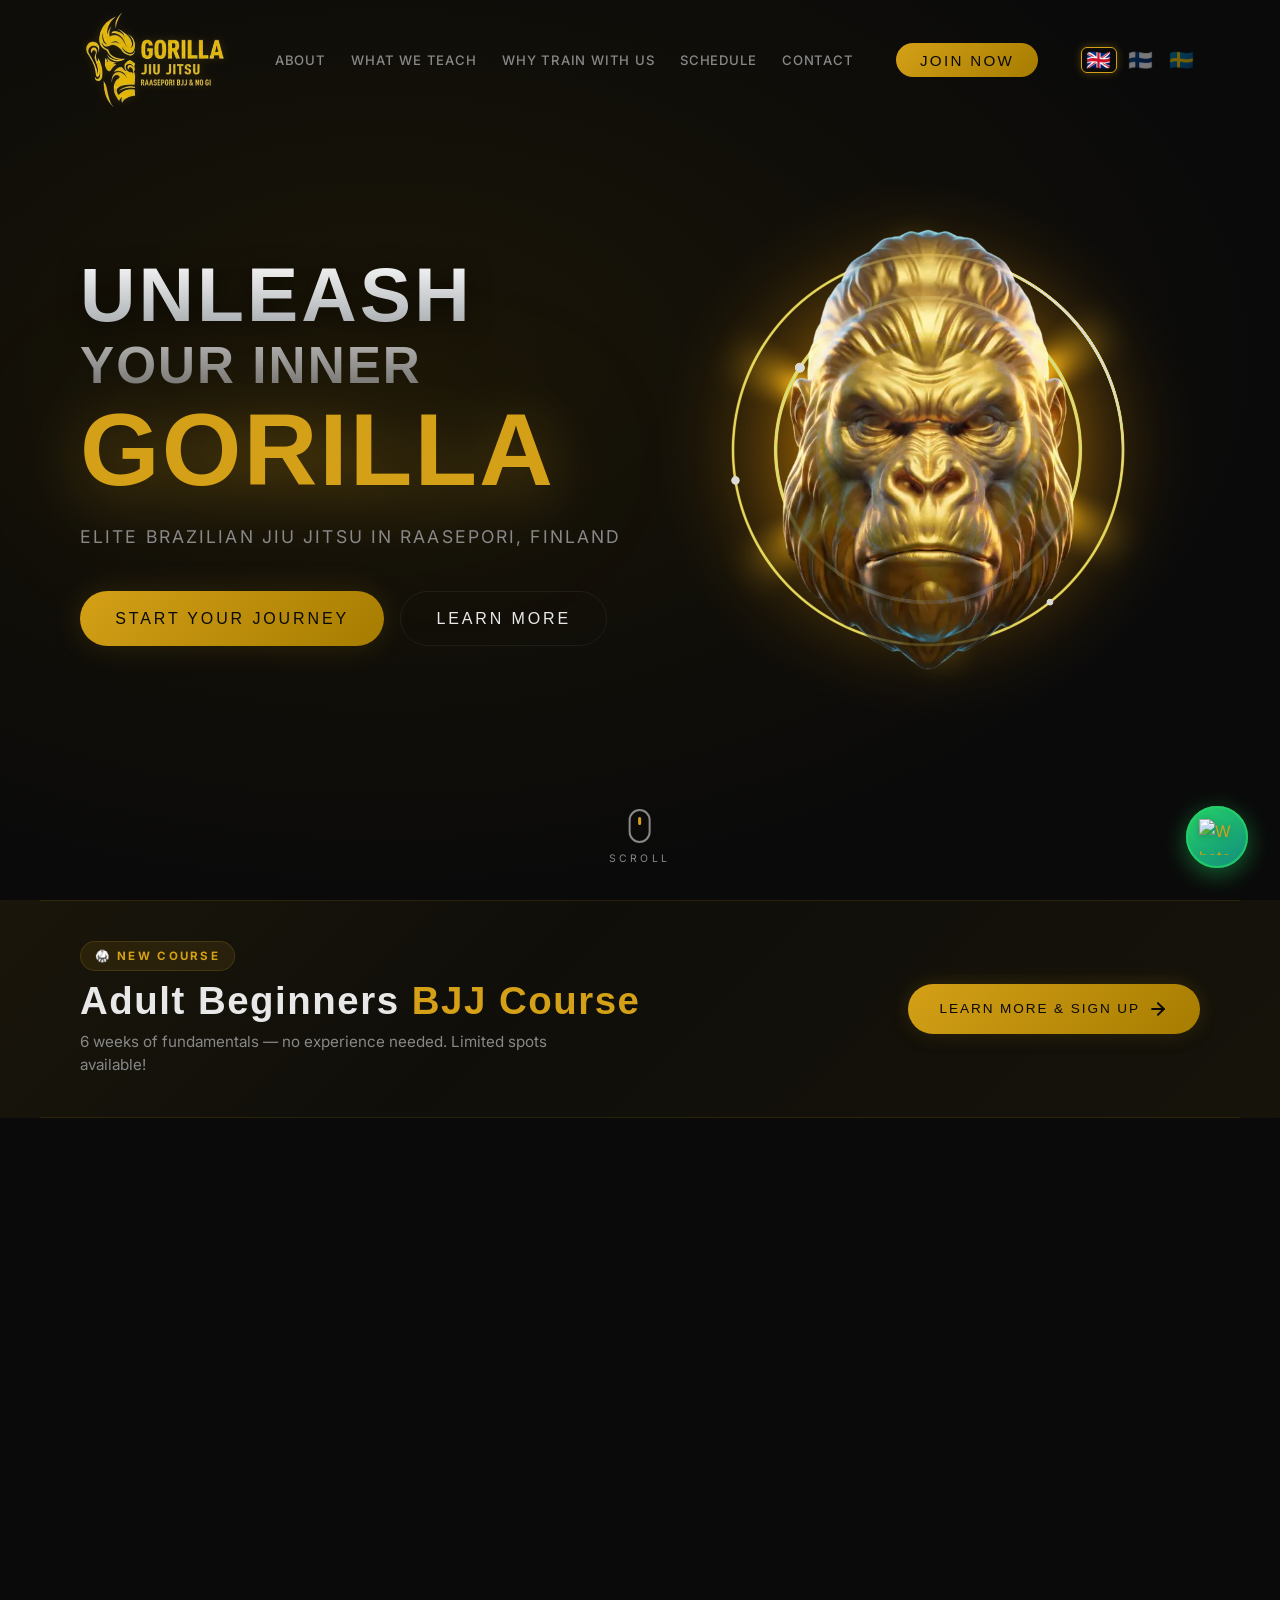
==== commit f5216179: "Speed up homepage: lazy 3D, smaller model, static poster - 3D model textures 2048 PNG -> 1024 JPEG, " ====
--- a/index.html
+++ b/index.html
@@ -214,6 +214,7 @@
 
             <div class="hero__3d-container" id="hero-3d-container">
                 <canvas id="orb-canvas" class="hero__orb-canvas"></canvas>
+                <img id="gorilla-poster" class="hero__3d-poster" src="gorilla-static.webp" alt="" width="700" height="700" fetchpriority="high" decoding="async">
                 <canvas id="gorilla-canvas" class="hero__3d-canvas"></canvas>
             </div>
         </div>
--- a/style.css
+++ b/style.css
@@ -402,6 +402,25 @@
   display: block;
   position: relative;
   z-index: 2;
+}
+
+/* Static gorilla shown until the 3D model has loaded */
+.hero__3d-poster {
+  position: absolute;
+  top: 50%;
+  left: 50%;
+  transform: translate(-50%, -50%);
+  height: 70%;
+  width: auto;
+  max-width: 90%;
+  object-fit: contain;
+  z-index: 2;
+  pointer-events: none;
+  transition: opacity 0.6s ease;
+}
+
+.hero__3d-poster.is-hidden {
+  opacity: 0;
 }
 
 .hero__orb-canvas {
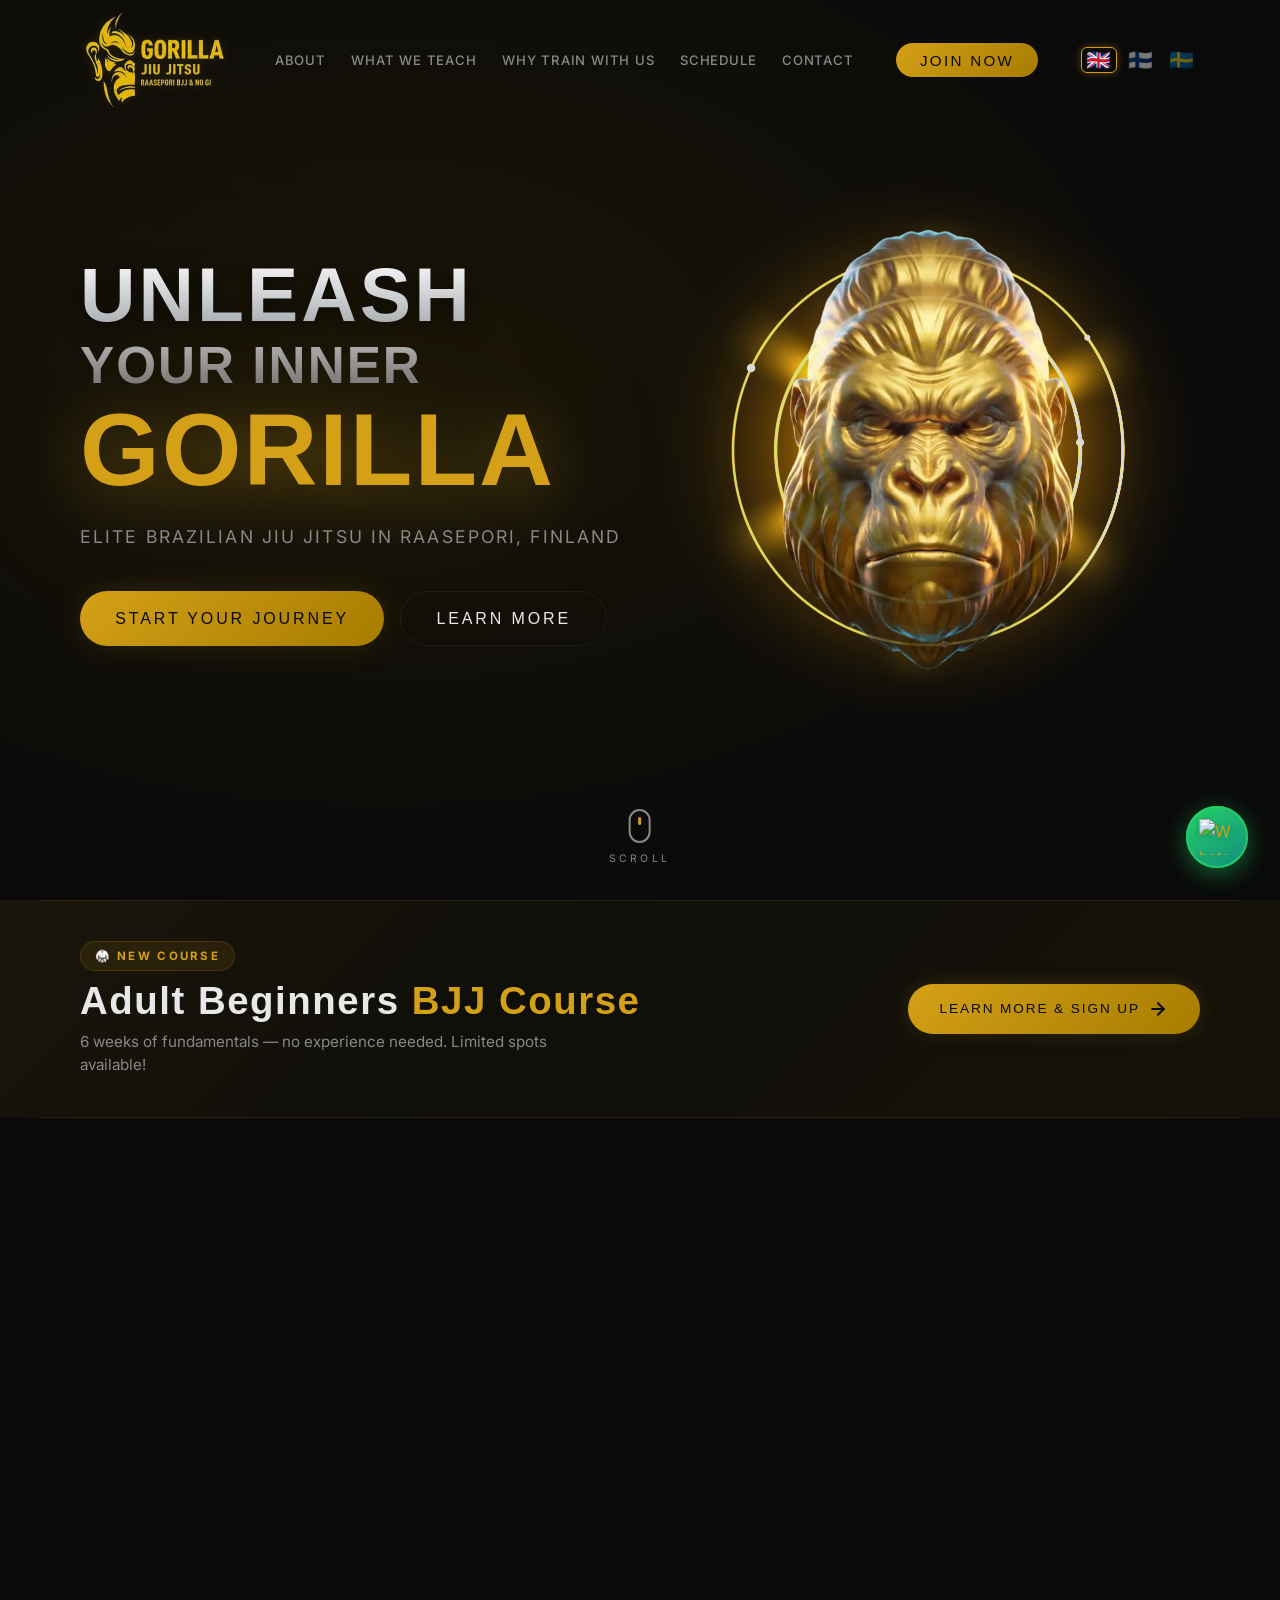
==== commit dd4bf2db: "Remove loading screen; hero entrance animation in pure CSS Co-Authored-By: Claude Opus 5.5 <noreply@" ====
--- a/index.html
+++ b/index.html
@@ -128,16 +128,6 @@
 <body>
 
     <!-- ═══════════════════════════════════════════
-       LOADER
-  ═══════════════════════════════════════════ -->
-    <div id="loader" class="loader">
-        <div class="loader__inner">
-            <div class="loader__ring"></div>
-            <span class="loader__text">GORILLA JIU JITSU</span>
-        </div>
-    </div>
-
-    <!-- ═══════════════════════════════════════════
        NAVIGATION
   ═══════════════════════════════════════════ -->
     <header id="navbar" class="navbar">
--- a/style.css
+++ b/style.css
@@ -107,66 +107,6 @@
   color: var(--gold);
 }
 
-/* ─── LOADER ───────────────────────────────────── */
-.loader {
-  position: fixed;
-  inset: 0;
-  z-index: 9999;
-  background: var(--bg);
-  display: flex;
-  align-items: center;
-  justify-content: center;
-  transition: opacity .6s ease, visibility .6s ease;
-}
-
-.loader.hidden {
-  opacity: 0;
-  visibility: hidden;
-  pointer-events: none;
-}
-
-.loader__inner {
-  display: flex;
-  flex-direction: column;
-  align-items: center;
-  gap: 1.5rem;
-}
-
-.loader__ring {
-  width: 56px;
-  height: 56px;
-  border: 3px solid var(--border);
-  border-top-color: var(--gold);
-  border-radius: 50%;
-  animation: spin 1s linear infinite;
-}
-
-@keyframes spin {
-  to {
-    transform: rotate(360deg);
-  }
-}
-
-.loader__text {
-  font-family: var(--font-display);
-  font-size: 1.4rem;
-  letter-spacing: .25em;
-  color: var(--gold);
-  animation: pulse-text 1.4s ease-in-out infinite;
-}
-
-@keyframes pulse-text {
-
-  0%,
-  100% {
-    opacity: .4;
-  }
-
-  50% {
-    opacity: 1;
-  }
-}
-
 /* ─── NAVBAR ───────────────────────────────────── */
 .navbar {
   position: fixed;
@@ -517,6 +457,26 @@
   text-transform: uppercase;
   max-width: 100%;
 }
+
+/* Hero entrance — pure CSS so it starts at first paint (no JS/GSAP wait) */
+@keyframes hero-in {
+  to {
+    opacity: 1;
+    transform: none;
+  }
+}
+
+.hero__title-line,
+.hero__subtitle,
+.hero__cta-group {
+  animation: hero-in .8s cubic-bezier(.215, .61, .355, 1) forwards;
+}
+
+.hero__title-line--1 { animation-delay: .1s; }
+.hero__title-line--2 { animation-delay: .3s; }
+.hero__title-line--3 { animation-duration: 1s; animation-timing-function: cubic-bezier(.165, .84, .44, 1); animation-delay: .5s; }
+.hero__subtitle { animation-duration: .7s; animation-delay: .8s; }
+.hero__cta-group { animation-duration: .7s; animation-delay: 1s; }
 
 .hero__title-line--1 {
   font-size: clamp(2rem, min(6vw, 9vh), 5.5rem);
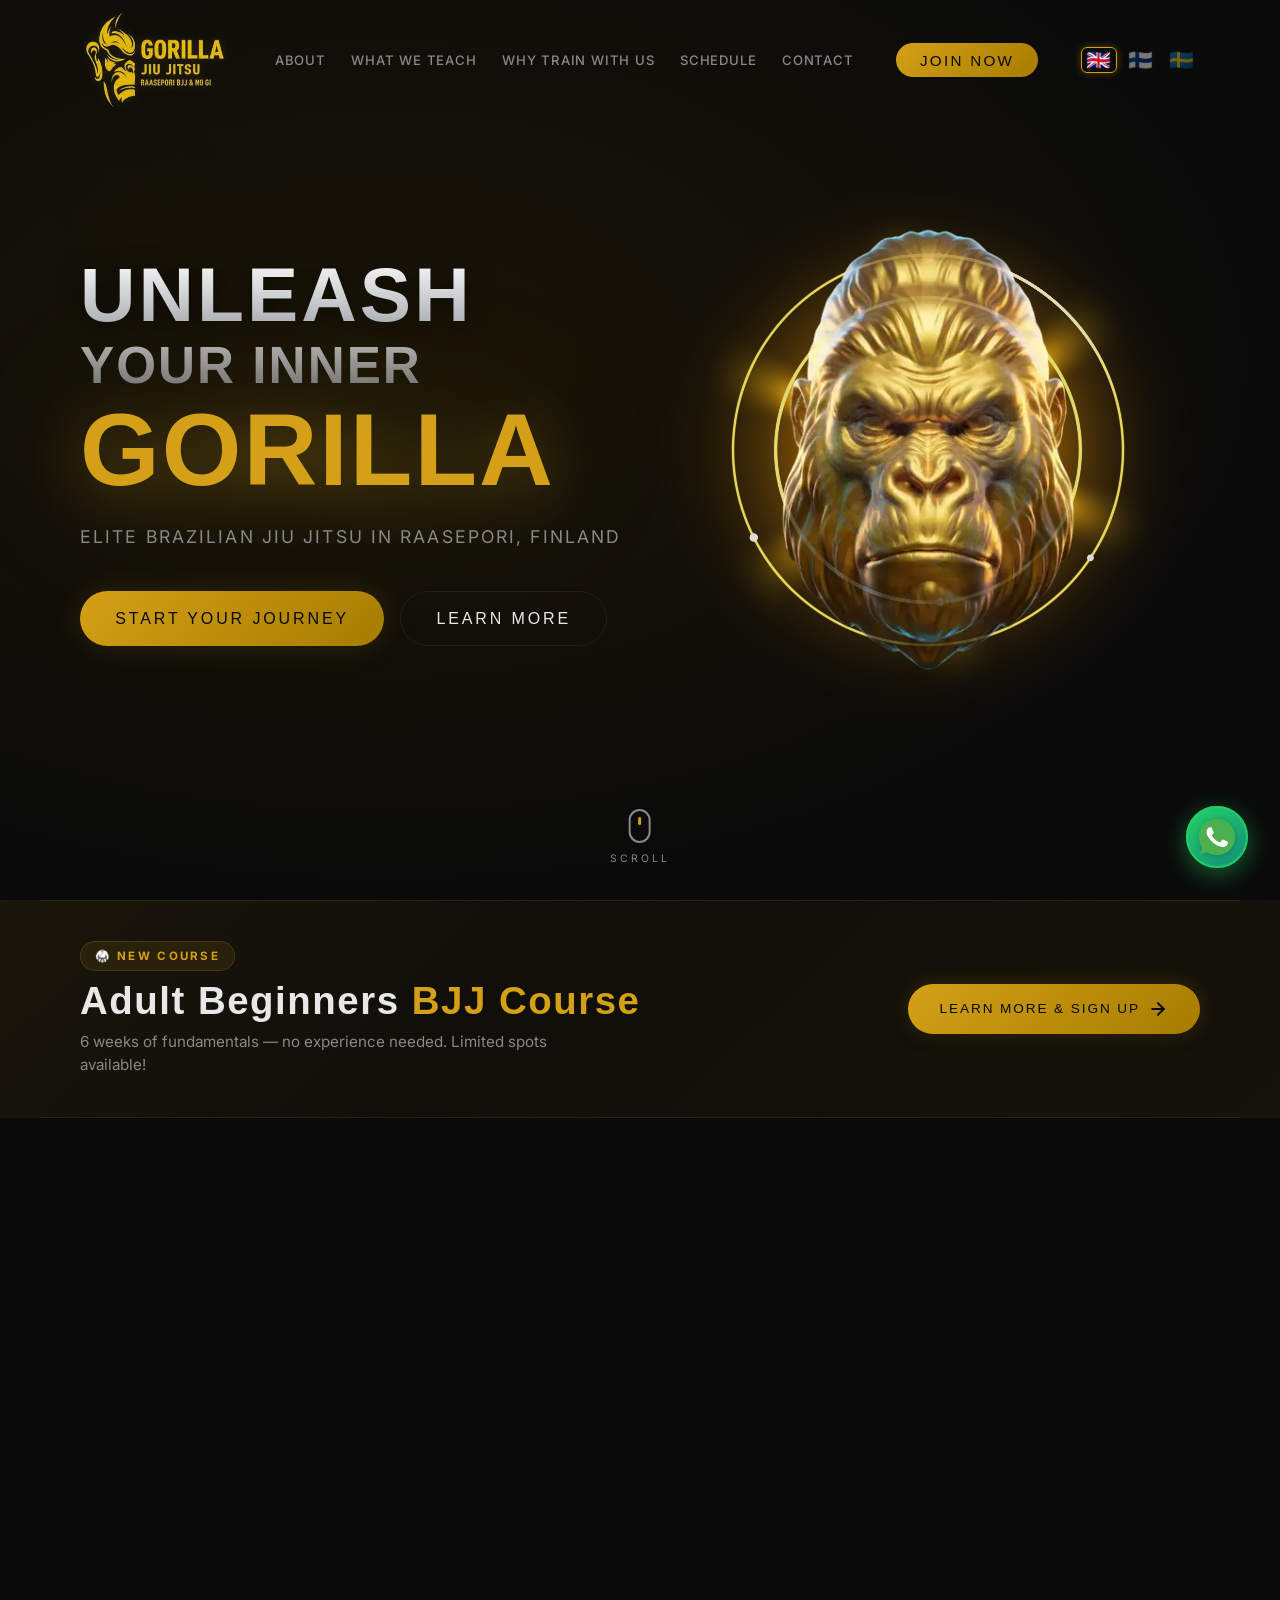
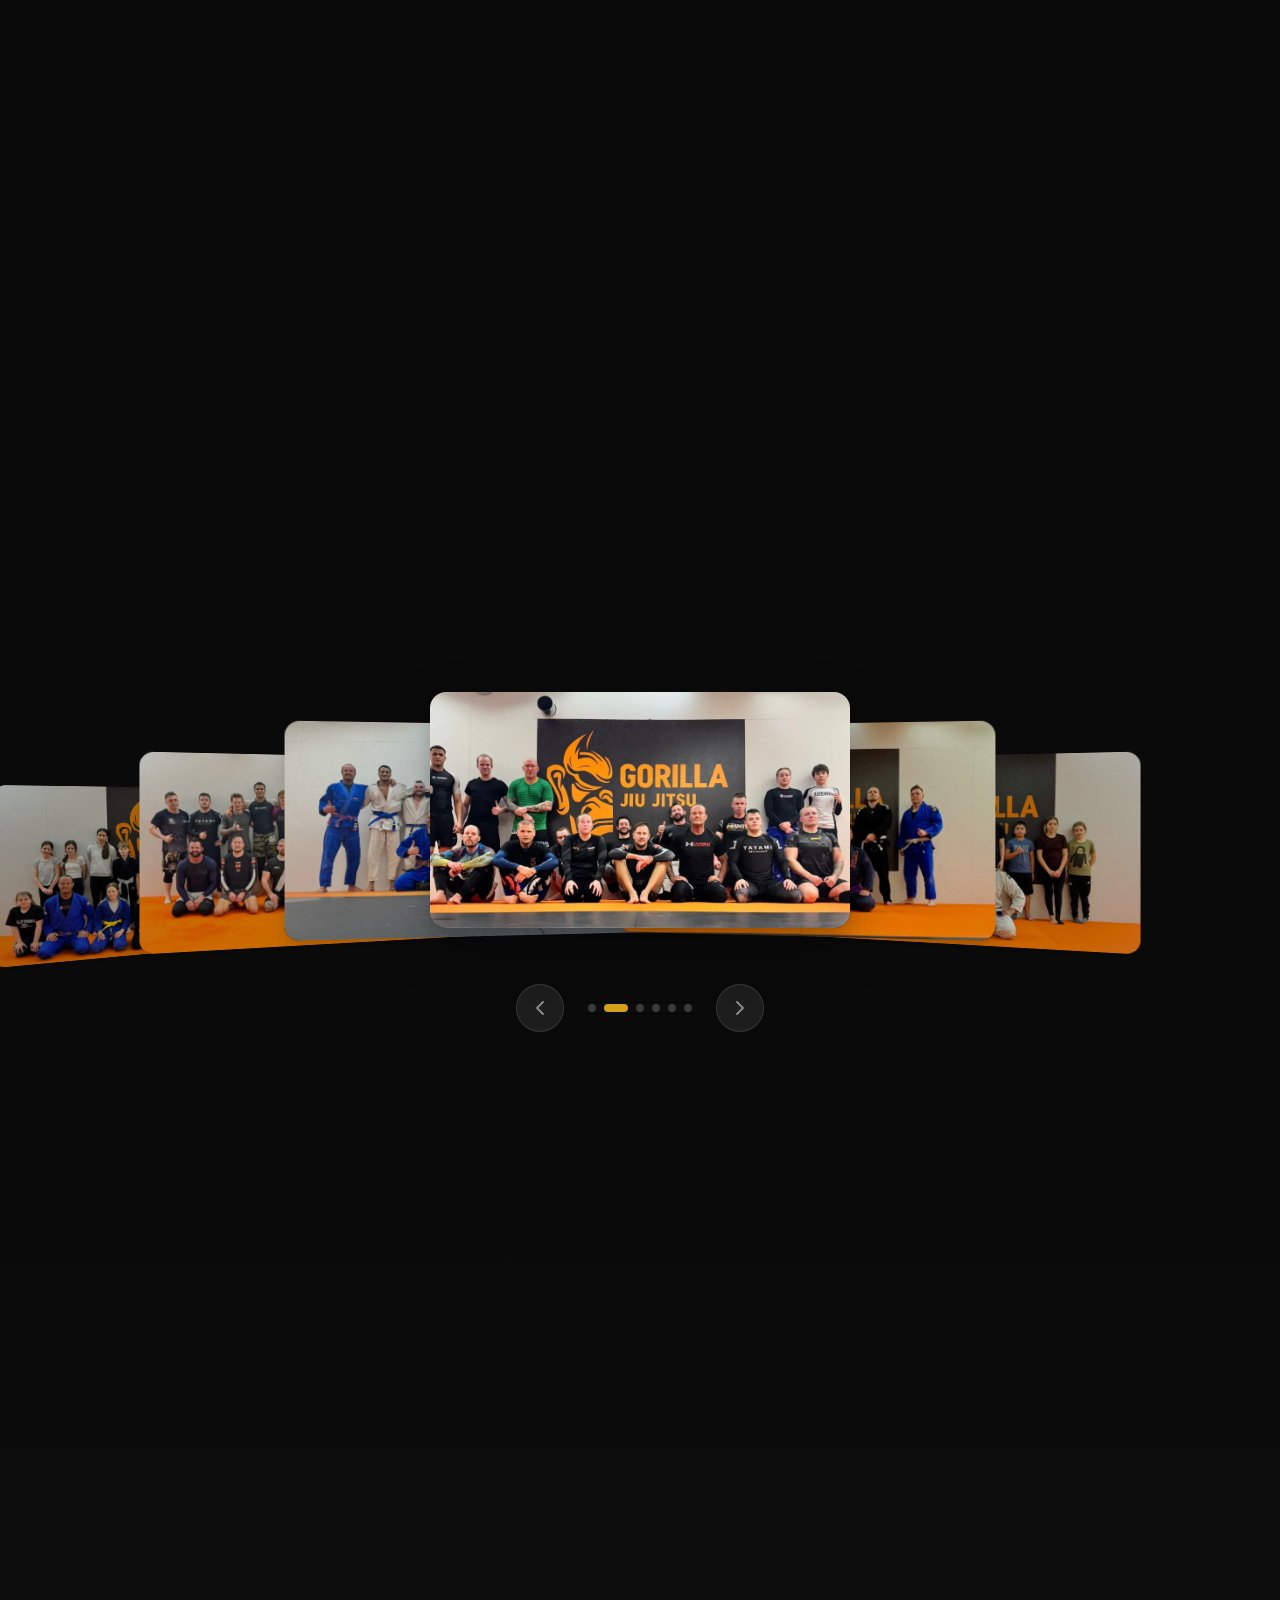
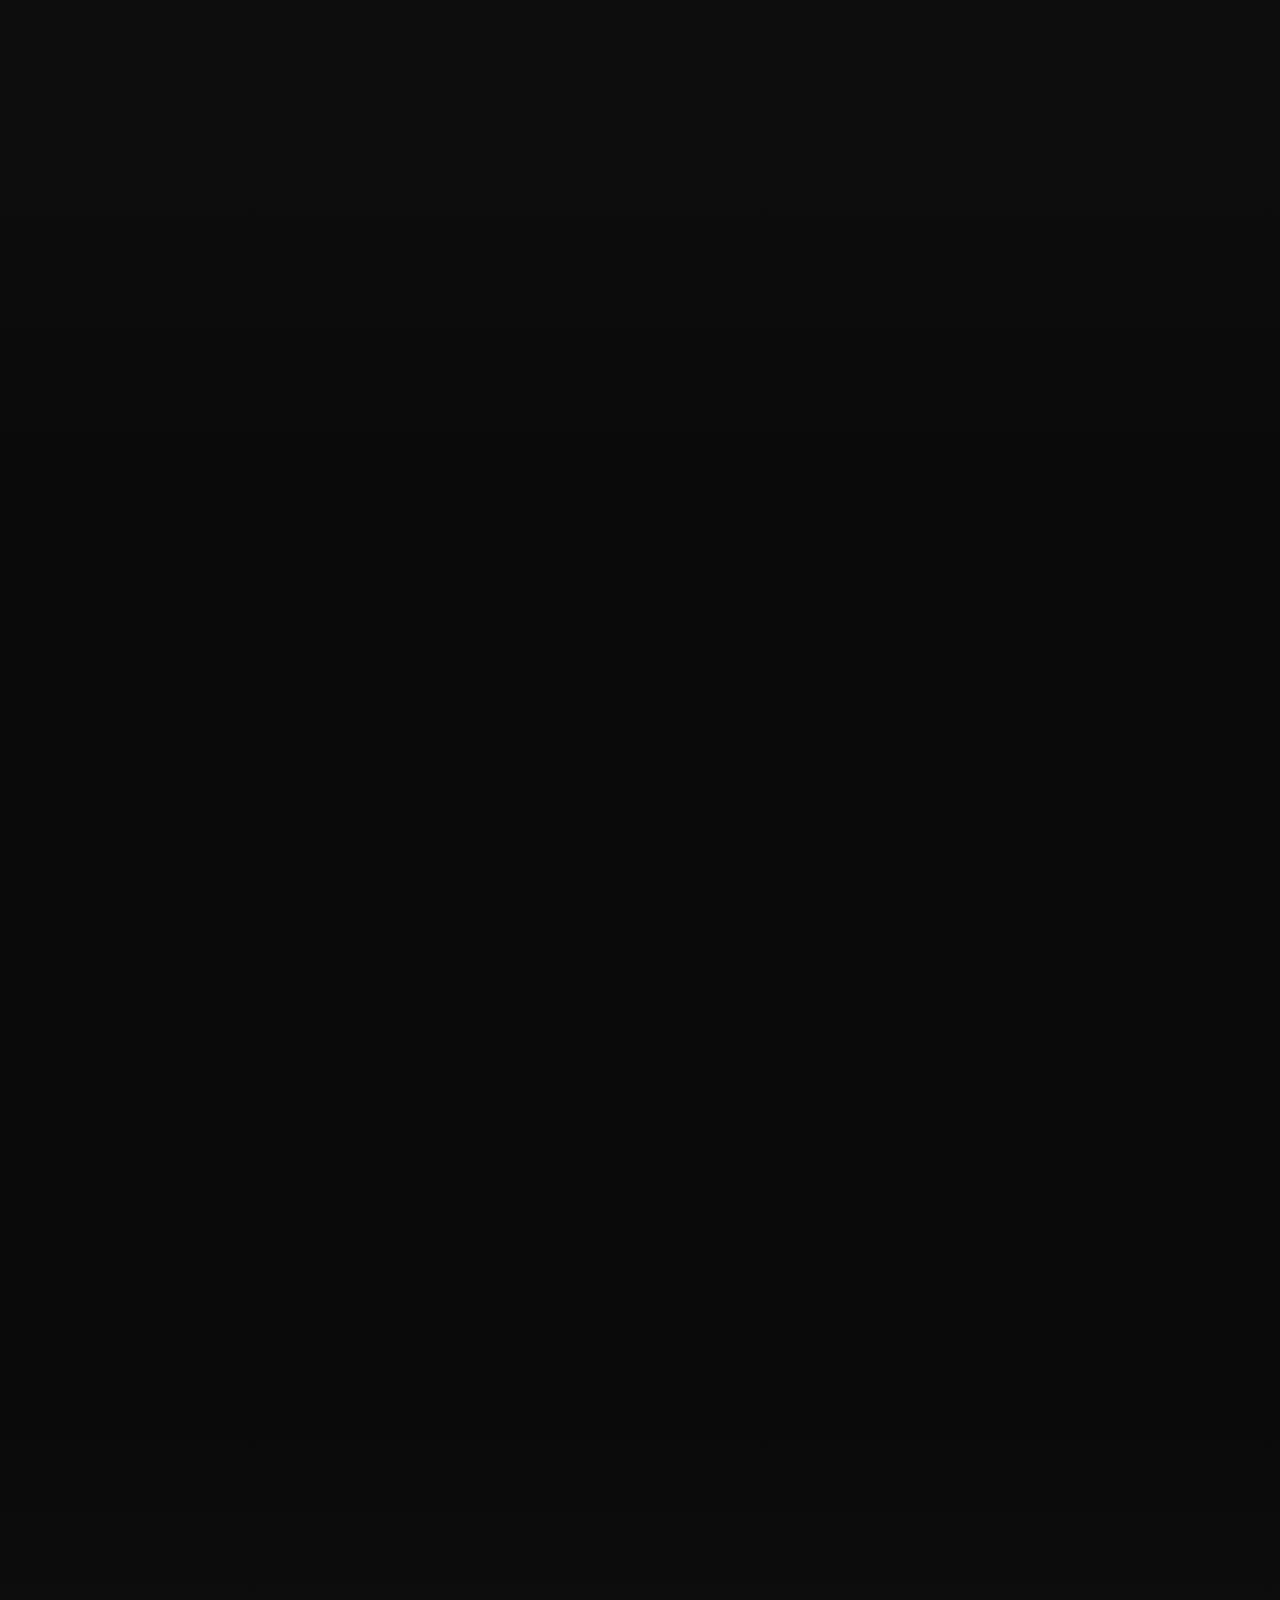
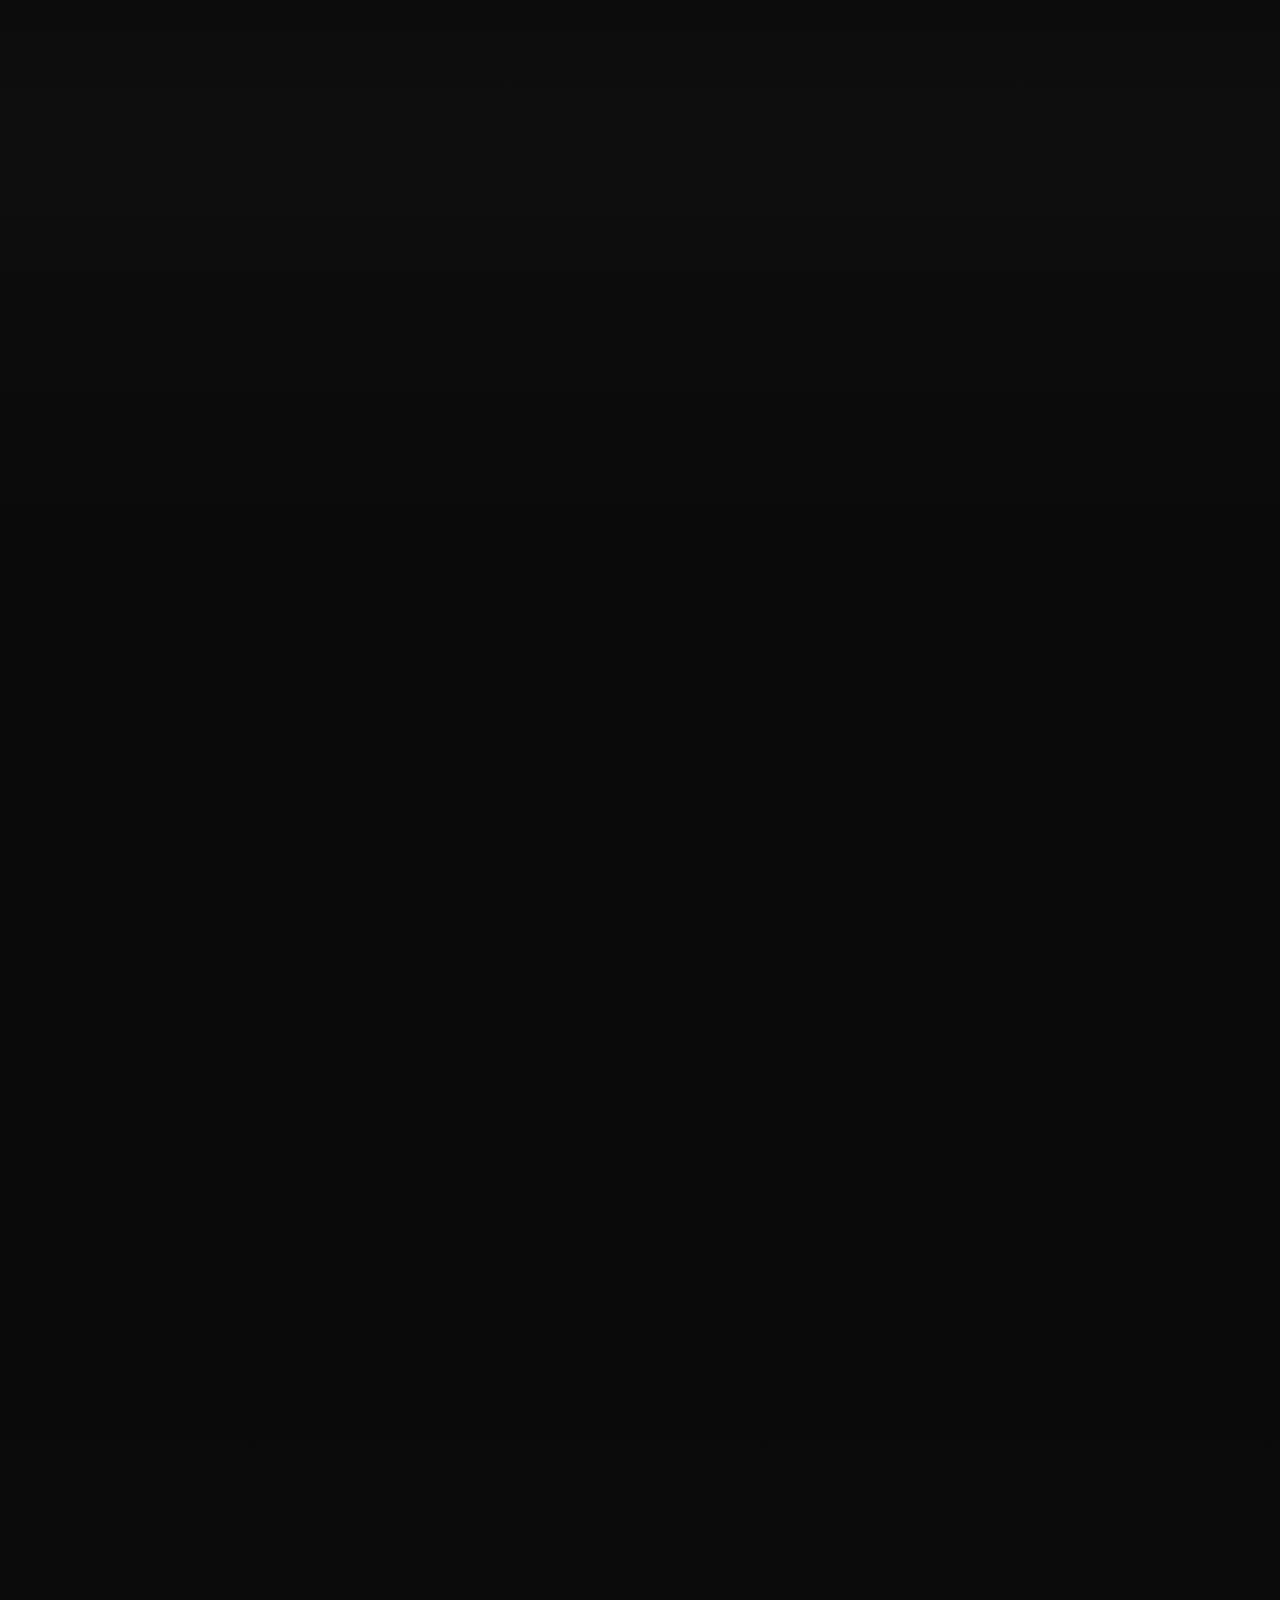
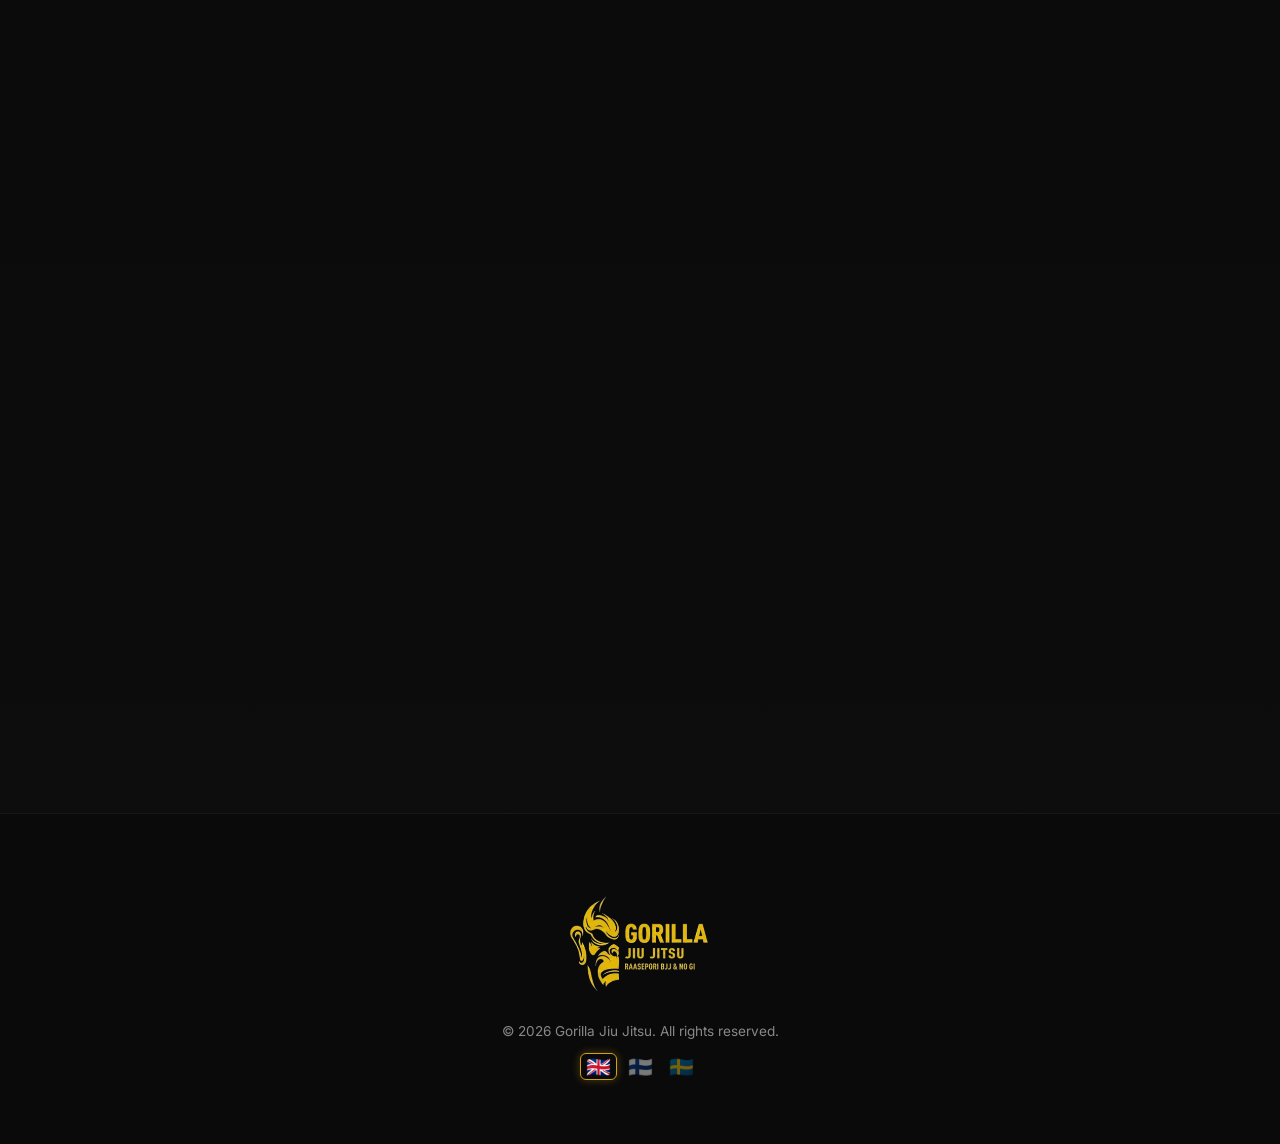
==== commit 545ee5e9: "Faster first screen on mobile - Trackers (gtag, Meta Pixel) load on first interaction or 3s after lo" ====
--- a/index.html
+++ b/index.html
@@ -3,12 +3,28 @@
 
 <head>
     <!-- ═══ Google tag (gtag.js) ═══ -->
-    <script async src="https://www.googletagmanager.com/gtag/js?id=G-5B80Y7X8W0"></script>
+    <!-- Tracking events queue at once. The tracker libraries load on the first
+         interaction, or 3s after page load — so they don't slow the first screen. -->
     <script>
+        window.lazyScript = function (src) {
+            var done = false, evts = ['scroll', 'mousemove', 'touchstart', 'click', 'keydown'];
+            function run() {
+                if (done) return;
+                done = true;
+                evts.forEach(function (e) { window.removeEventListener(e, run); });
+                var s = document.createElement('script');
+                s.async = true;
+                s.src = src;
+                document.head.appendChild(s);
+            }
+            evts.forEach(function (e) { window.addEventListener(e, run, { passive: true }); });
+            window.addEventListener('load', function () { setTimeout(run, 3000); });
+        };
         window.dataLayer = window.dataLayer || [];
         function gtag(){dataLayer.push(arguments);}
         gtag('js', new Date());
         gtag('config', 'G-5B80Y7X8W0');
+        lazyScript('https://www.googletagmanager.com/gtag/js?id=G-5B80Y7X8W0');
     </script>
     <!-- ═══ End Google tag ═══ -->
     <meta charset="UTF-8" />
@@ -21,8 +37,8 @@
     <link rel="canonical" href="https://www.gorillajiujitsu.org/" />
 
     <!-- ═══ Favicon ═══ -->
-    <link rel="icon" type="image/png" href="gorilla-logo.png" />
-    <link rel="apple-touch-icon" href="gorilla-logo.png" />
+    <link rel="icon" type="image/png" sizes="48x48" href="favicon-48.png" />
+    <link rel="apple-touch-icon" href="apple-touch-icon.png" />
 
     <!-- ═══ Open Graph / Facebook ═══ -->
     <meta property="og:type" content="website" />
@@ -108,9 +124,9 @@
         {if(f.fbq)return;n=f.fbq=function(){n.callMethod?
         n.callMethod.apply(n,arguments):n.queue.push(arguments)};
         if(!f._fbq)f._fbq=n;n.push=n;n.loaded=!0;n.version='2.0';
-        n.queue=[];t=b.createElement(e);t.async=!0;
-        t.src=v;s=b.getElementsByTagName(e)[0];
-        s.parentNode.insertBefore(t,s)}(window,document,'script',
+        n.queue=[];
+        // Events queue at once; fbevents.js loads later (see lazyScript above)
+        f.lazyScript(v)}(window,document,'script',
         'https://connect.facebook.net/en_US/fbevents.js');
         fbq('init', '1004245798802856');
         fbq('init', '176450533248273');
@@ -204,7 +220,7 @@
 
             <div class="hero__3d-container" id="hero-3d-container">
                 <canvas id="orb-canvas" class="hero__orb-canvas"></canvas>
-                <img id="gorilla-poster" class="hero__3d-poster" src="gorilla-static.webp" alt="" width="700" height="700" fetchpriority="high" decoding="async">
+                <img id="gorilla-poster" class="hero__3d-poster" src="gorilla-static.webp" srcset="gorilla-static-520.webp 520w, gorilla-static.webp 700w" sizes="(max-width: 768px) 260px, 460px" alt="" width="700" height="700" fetchpriority="high" decoding="async">
                 <canvas id="gorilla-canvas" class="hero__3d-canvas"></canvas>
             </div>
         </div>
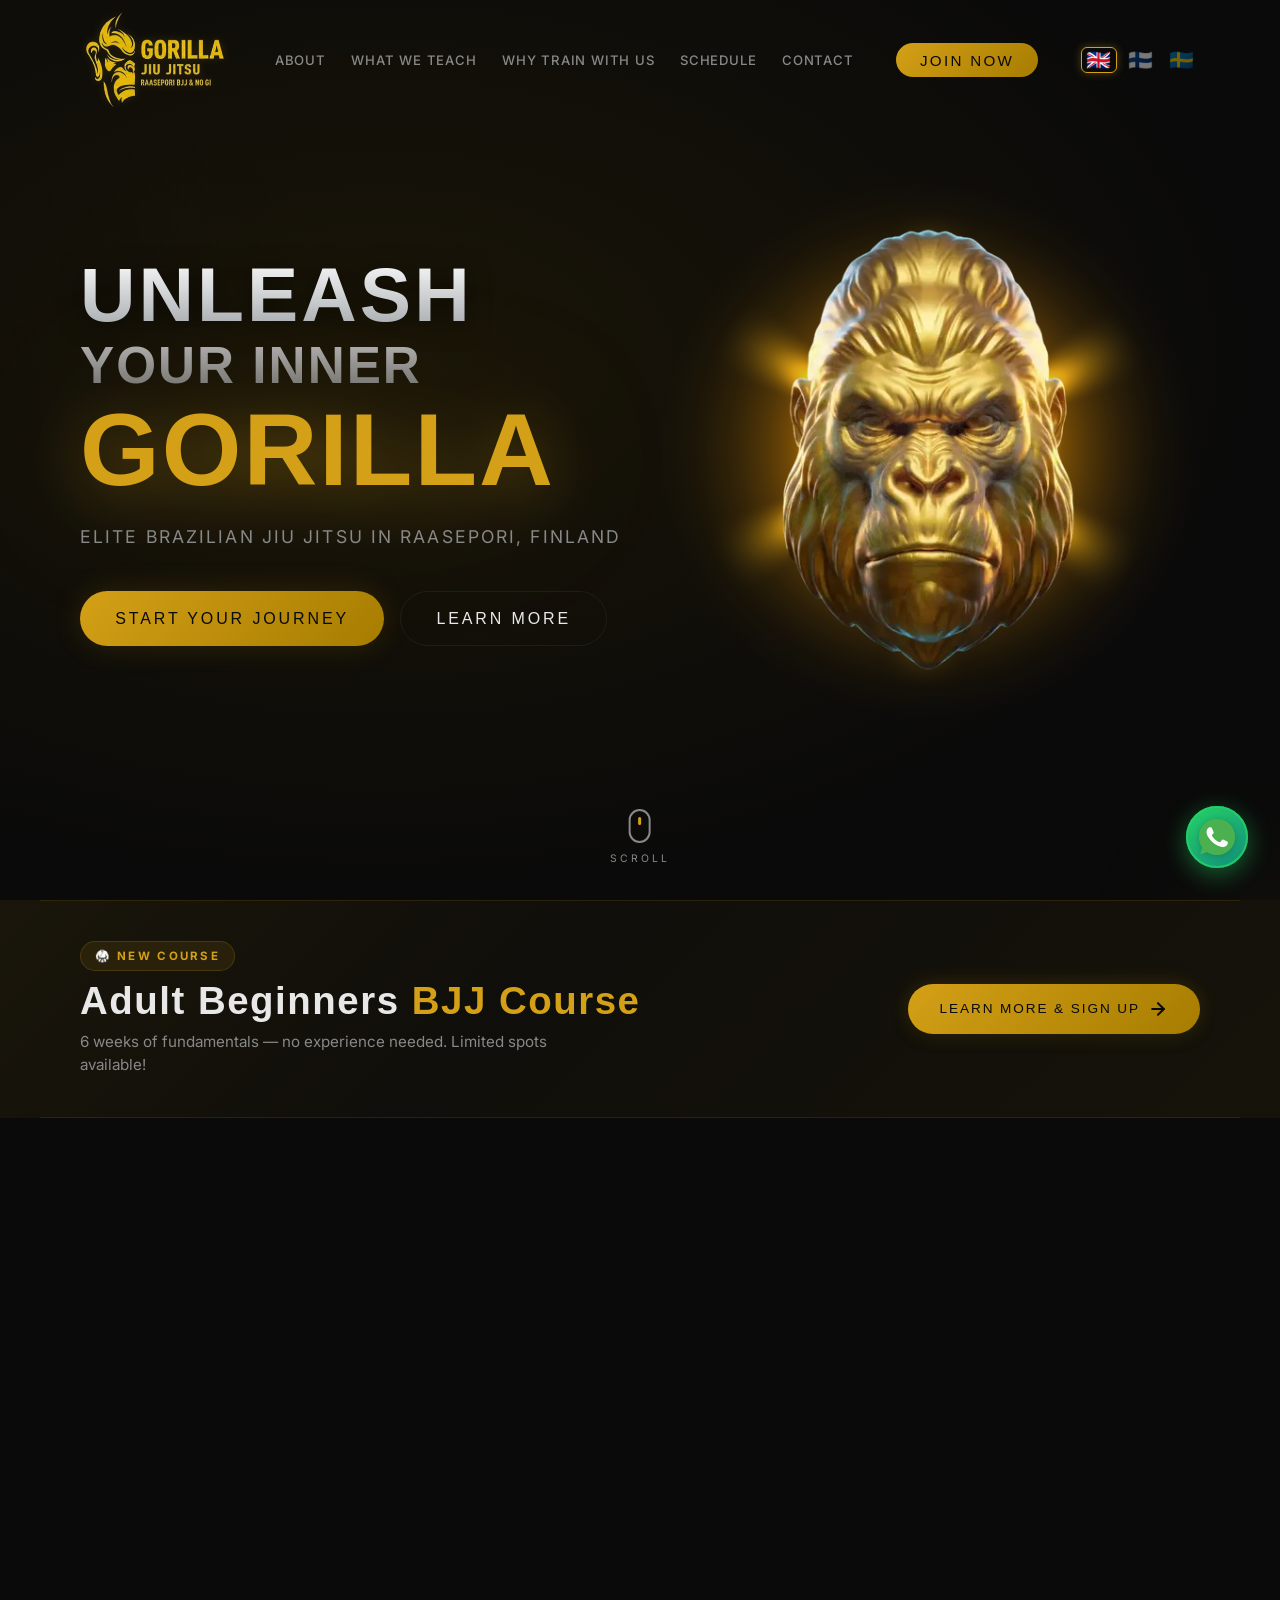
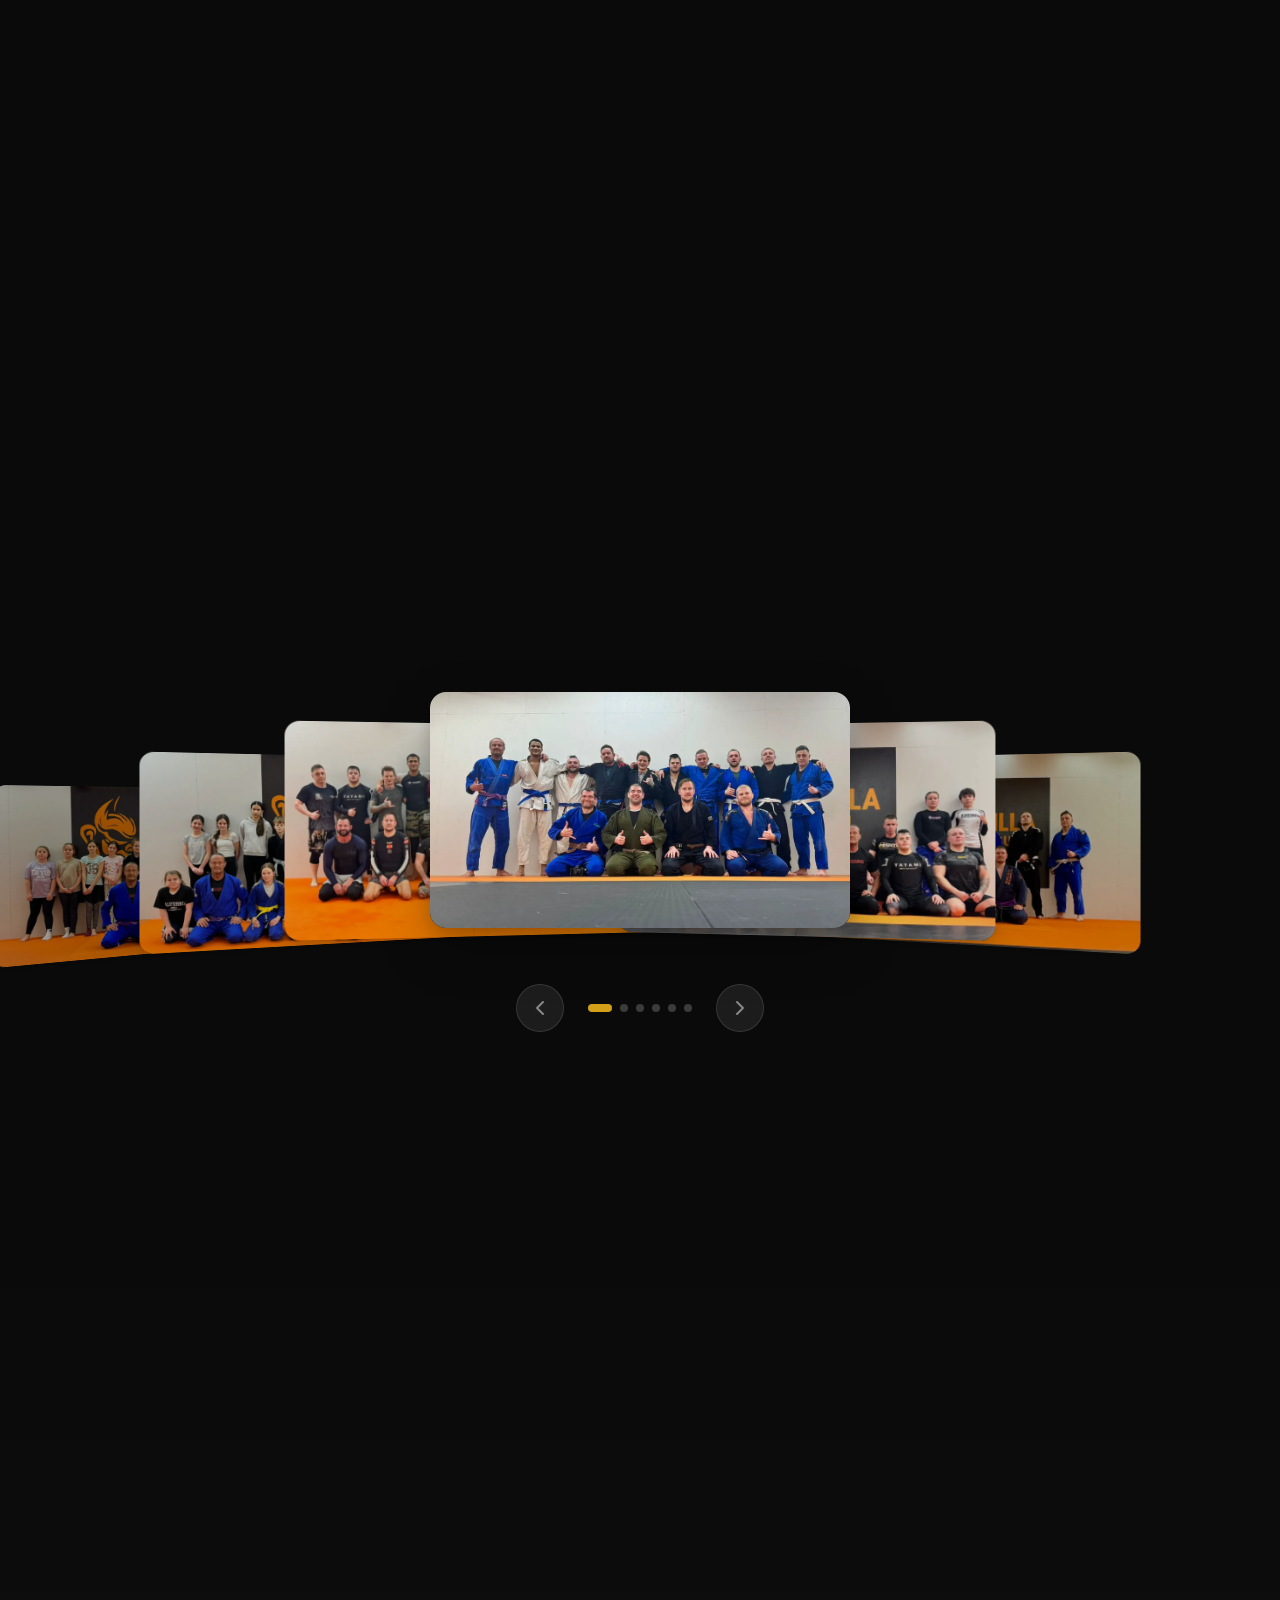
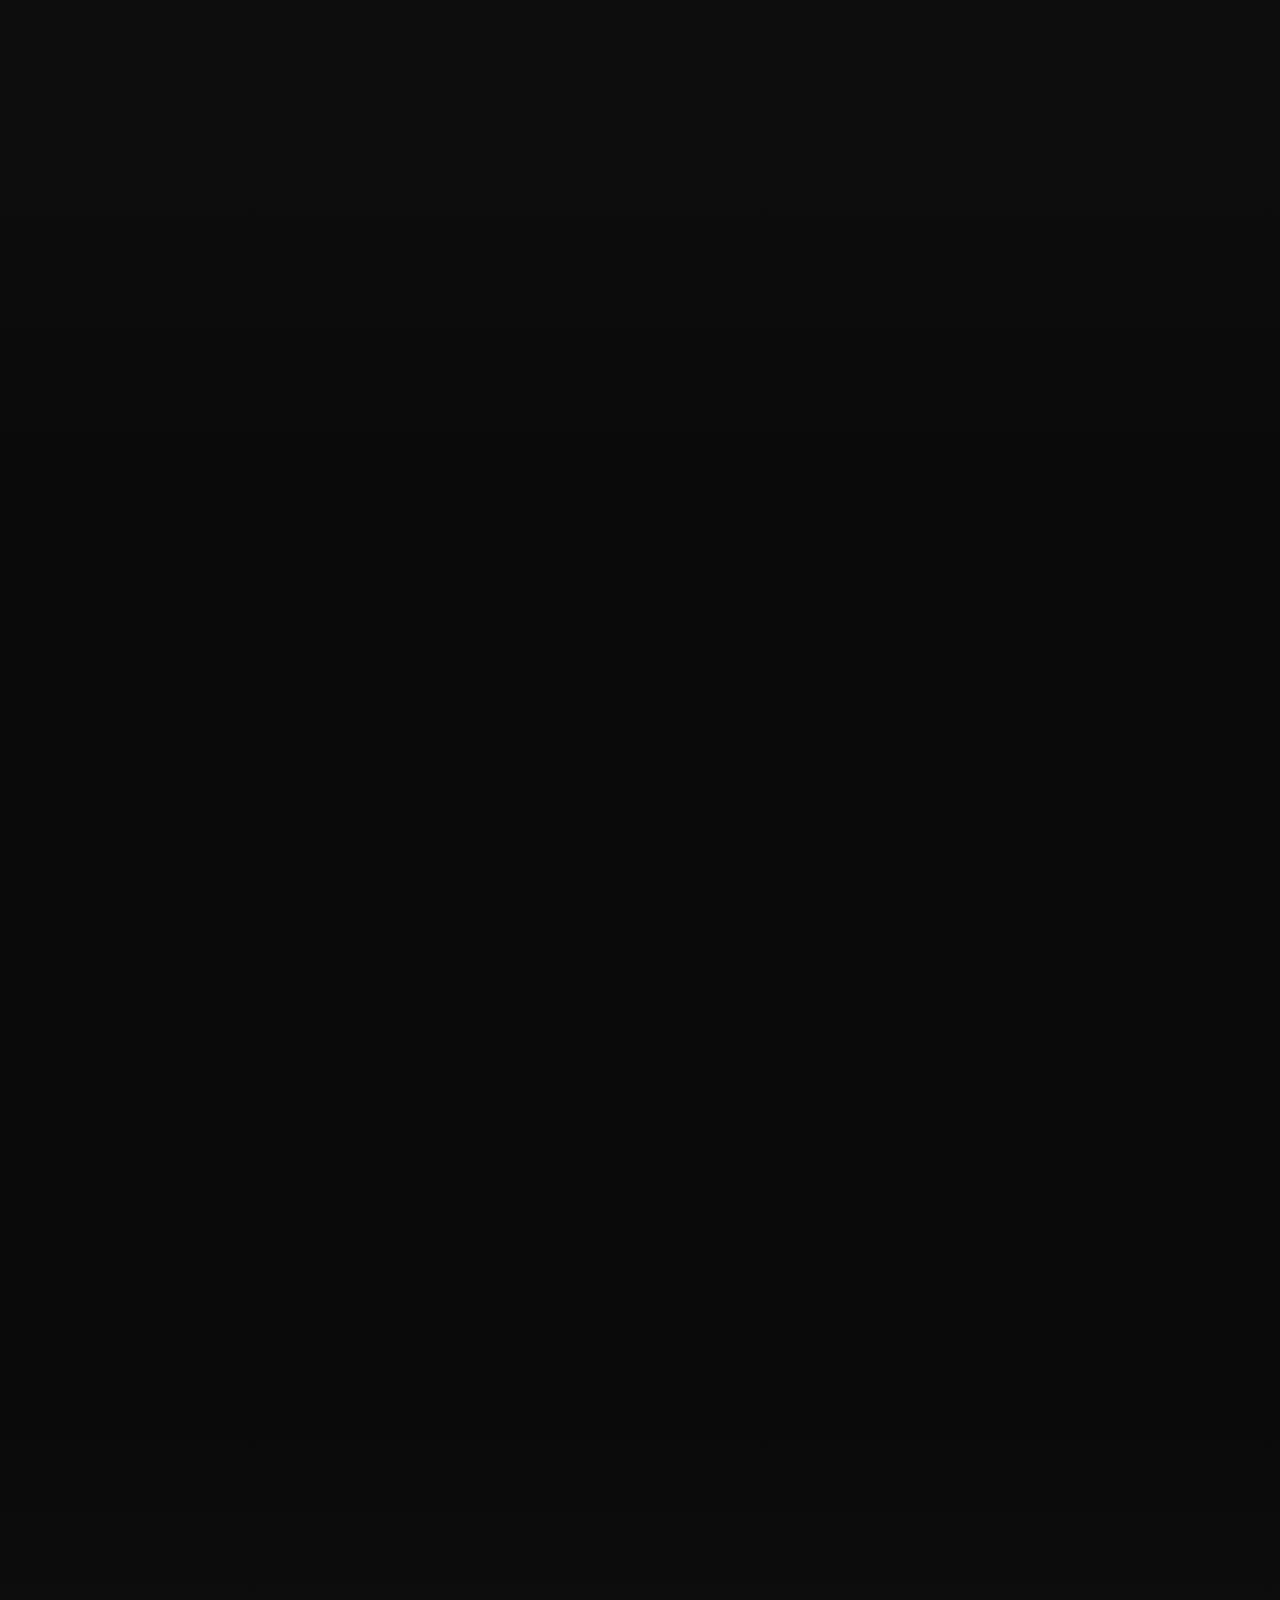
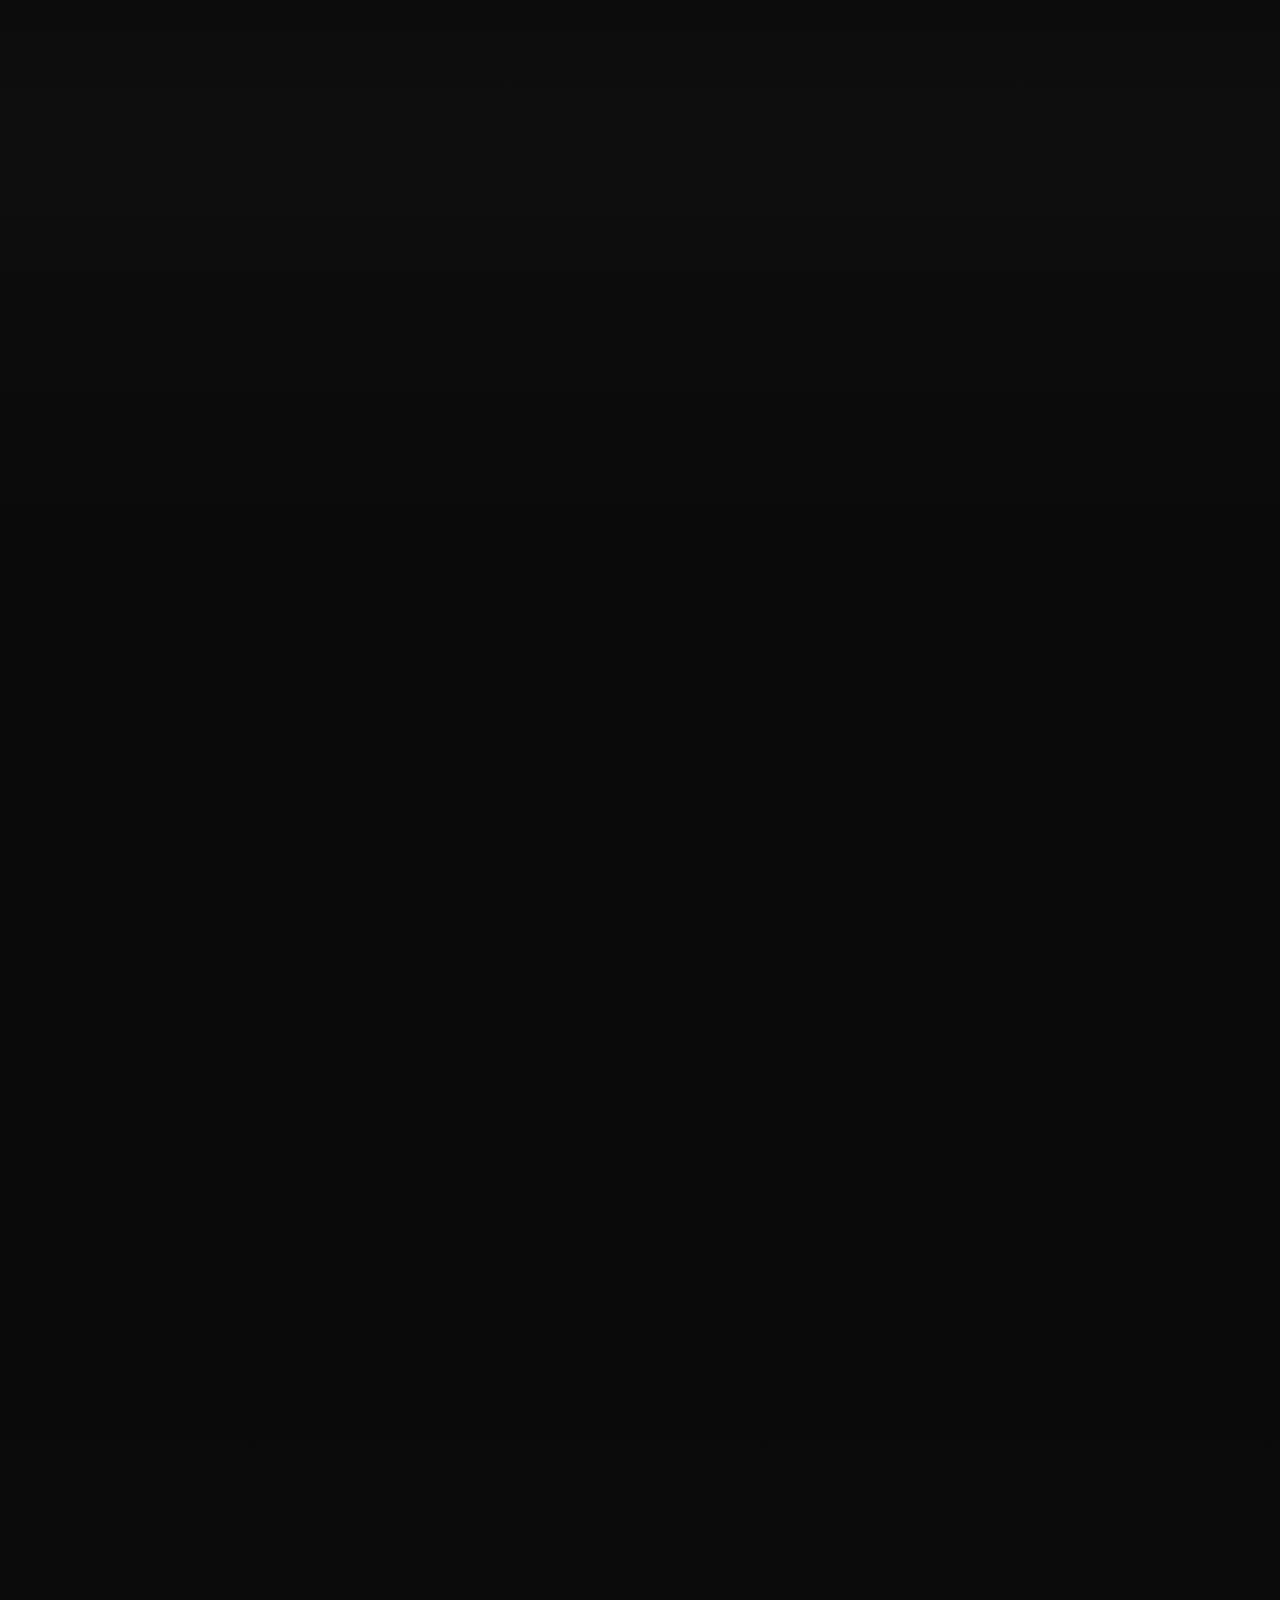
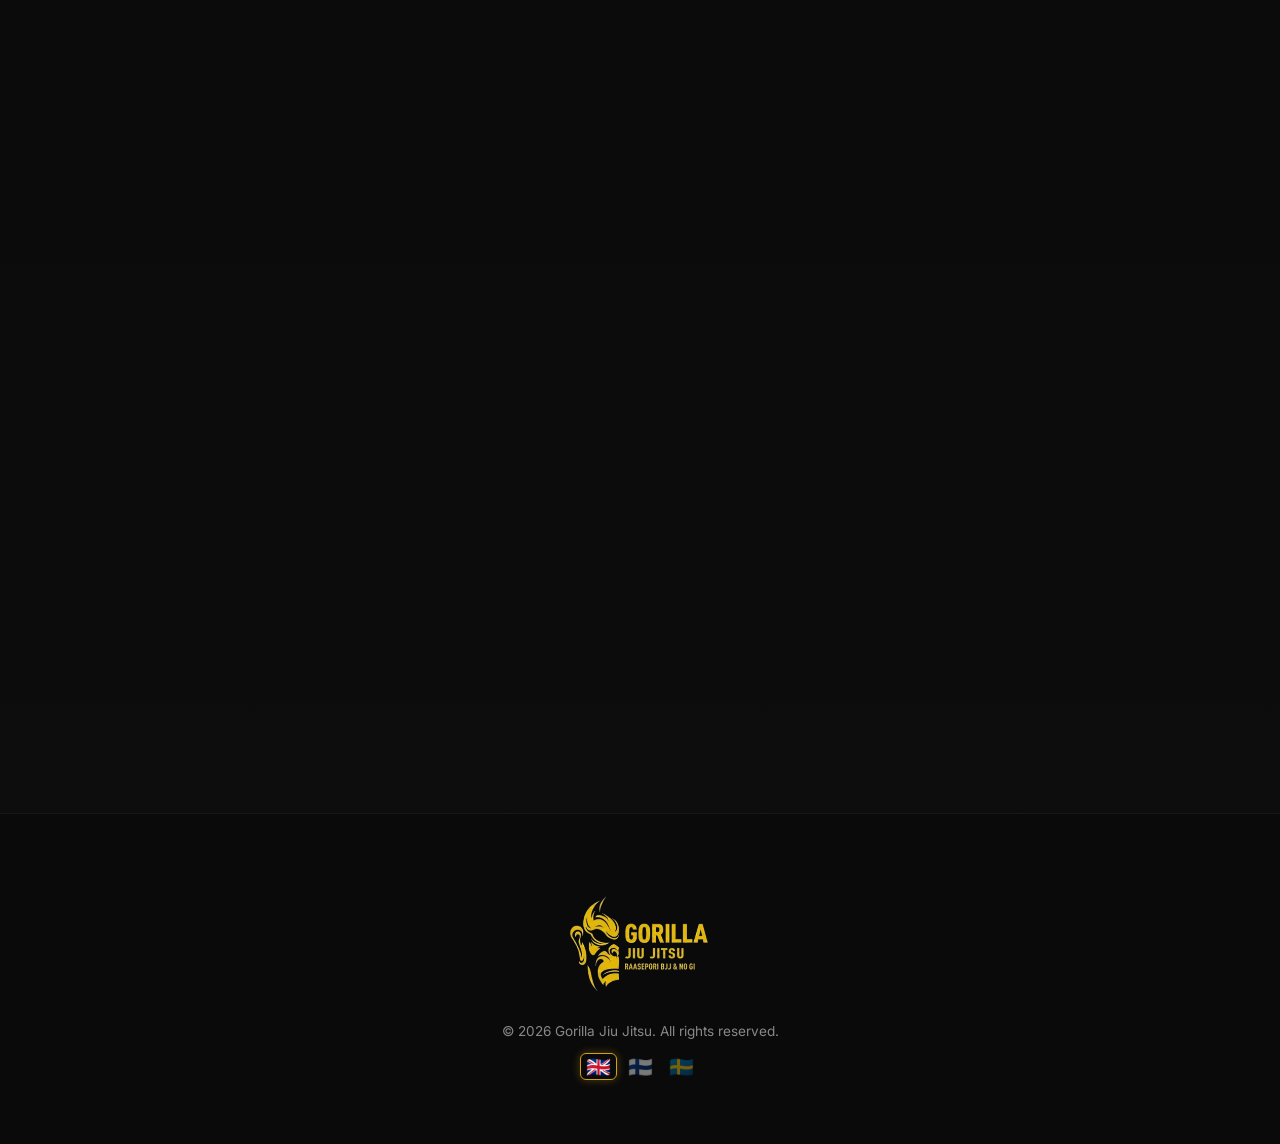
==== commit 70742efe: "Contact form: message field is required, drop '(optional)' label Co-Authored-By: Claude Opus 5.5 <no" ====
--- a/index.html
+++ b/index.html
@@ -656,8 +656,8 @@
                         <span class="form-focus-bar"></span>
                     </div>
                     <div class="form-group form-group--full">
-                        <textarea id="form-message" name="message" rows="4" placeholder=" "></textarea>
-                        <label for="form-message" data-i18n="form.message">Message (optional)</label>
+                        <textarea id="form-message" name="message" rows="4" required placeholder=" "></textarea>
+                        <label for="form-message" data-i18n="form.message">Message</label>
                         <span class="form-focus-bar"></span>
                     </div>
                     <button type="submit" class="btn btn--primary btn--full" id="form-submit">
